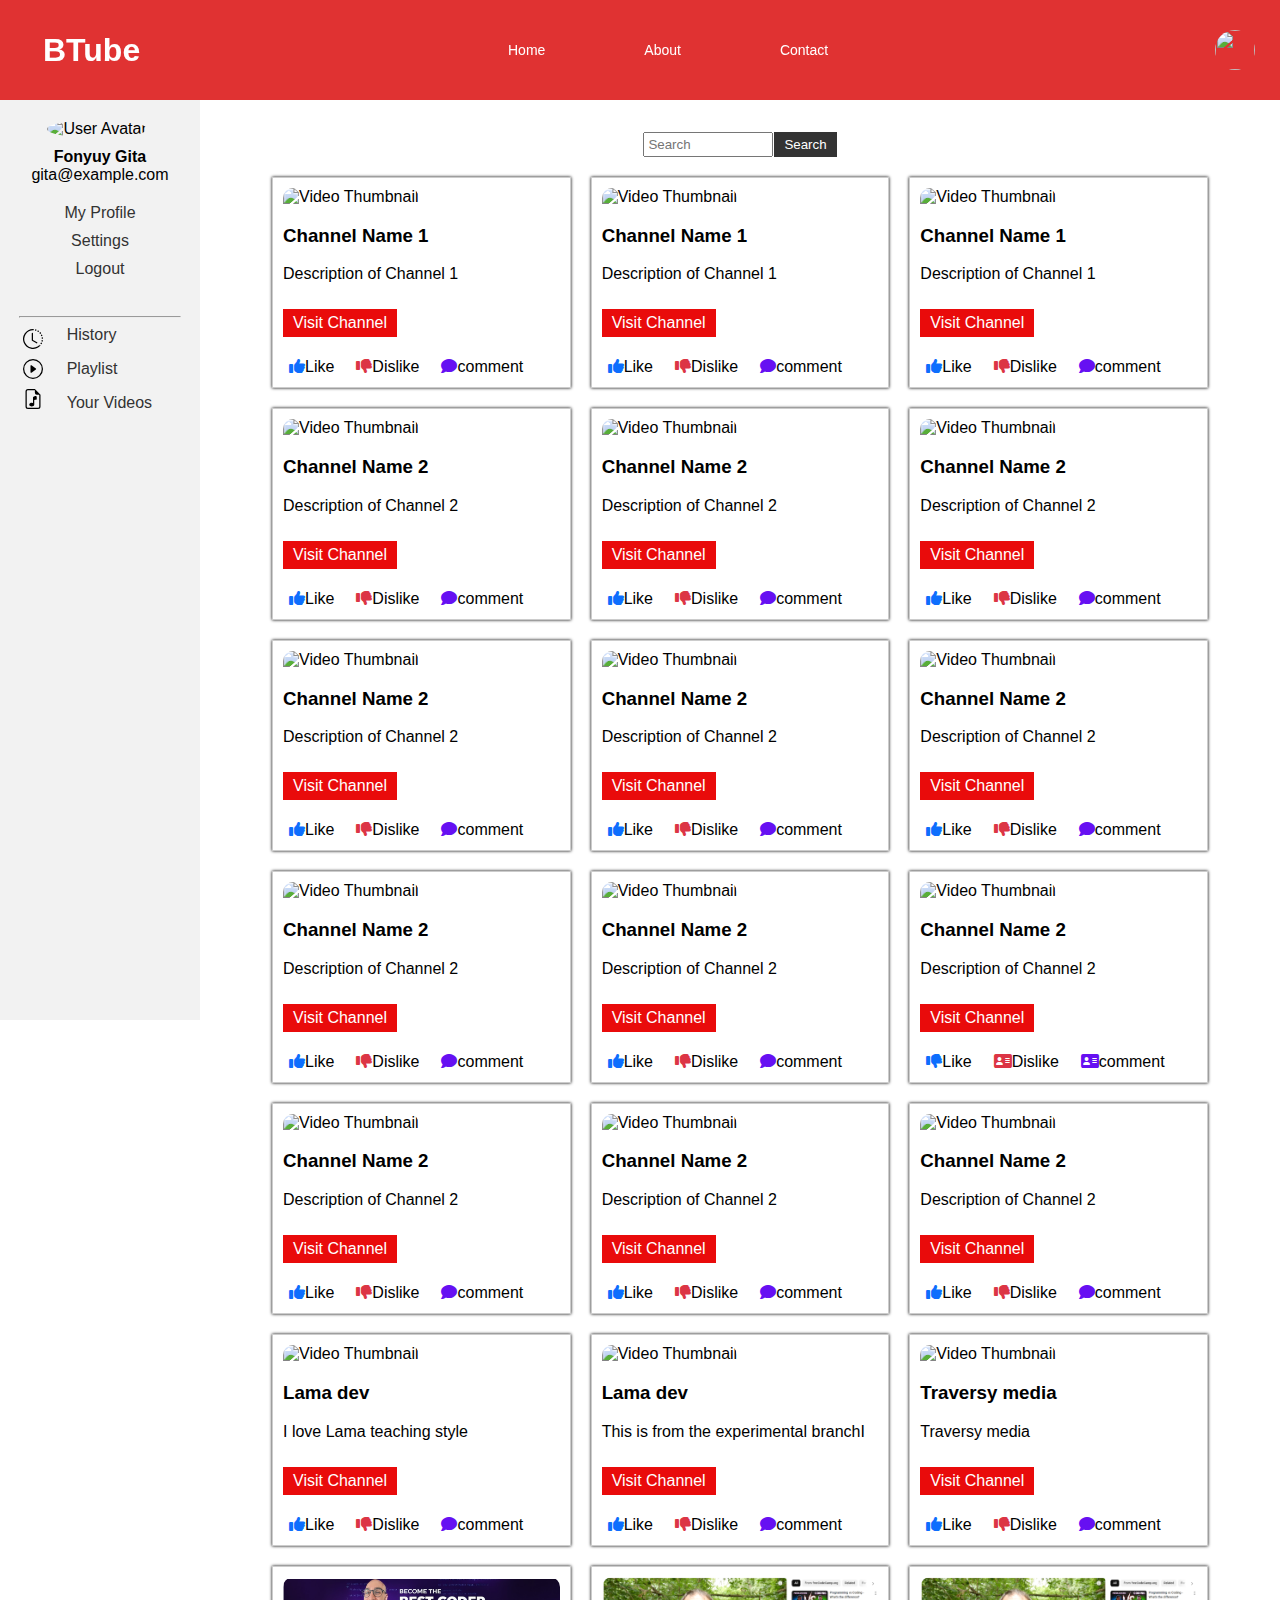
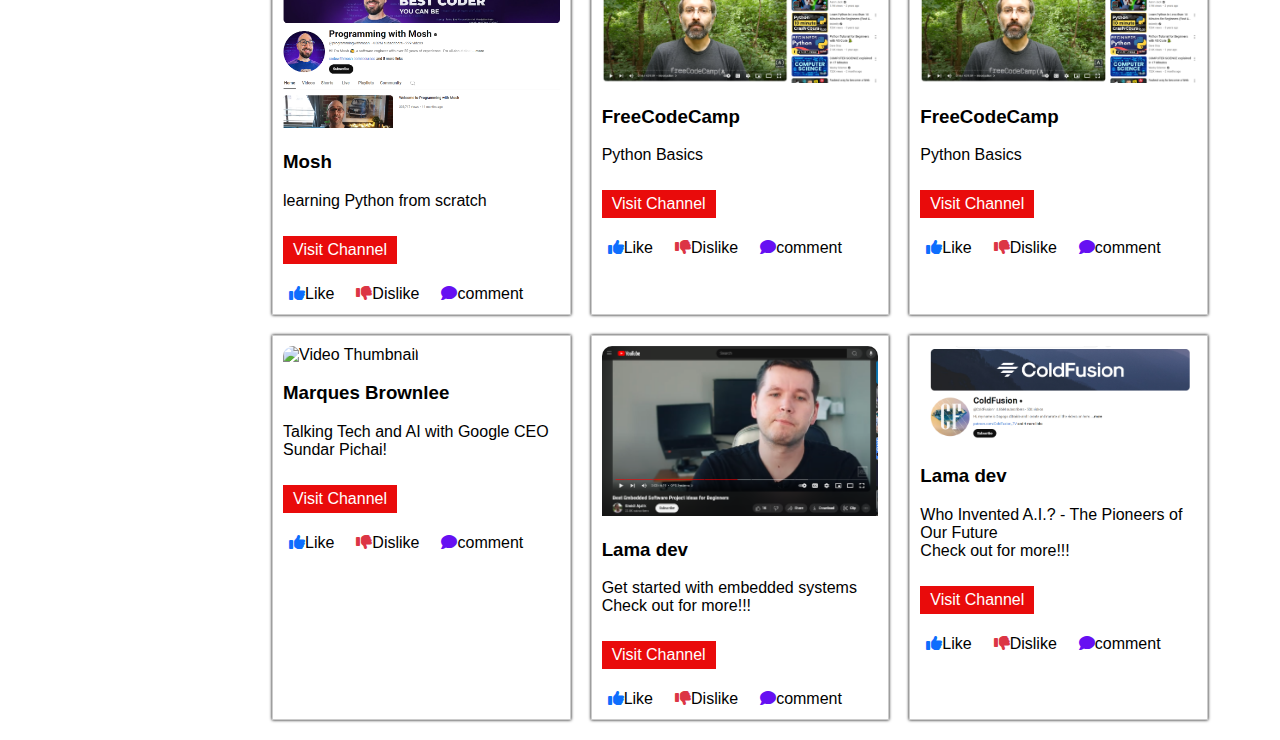
==== index.html @ 4bf7d2de "adjusted the animation card" ====
<!DOCTYPE html>
<html lang="en">

<head>
  <meta charset="UTF-8">
  <meta name="viewport" content="width=device-width, initial-scale=1.0">
  <title>Btube 🉐</title>
  <link rel="stylesheet" href="https://cdnjs.cloudflare.com/ajax/libs/font-awesome/6.6.0/css/all.min.css">
  <link rel="stylesheet" href="btube.css">

</head>

<body>
  <header>
    <nav class="navbar">
      <h1>BTube</h1>
      <ul>
        <li><a href="#">Home</a></li>
        <li><a href="#">About</a></li>
        <li><a href="./pages/contact.html">Contact</a></li>
      </ul>
      <img src="images/user.png" alt="" class="user">
    </nav>
    <aside class="sidebar">
      <div class="user-info">
        <img src="./images/user.png" alt="User Avatar">
        <h4>Fonyuy Gita</h4>
        <p>gita@example.com</p>
      </div>
      <ul>
        <li><a href="#">My Profile</a></li>
        <li><a href="#">Settings</a></li>
        <li><a href="#">Logout</a></li>
      </ul>
      <hr>
      <div class="history">
        <div class="icons">
          <img src="./images/icons/clock-history.svg" alt="">
          <img src="./images/icons/play-circle.svg" alt="">
          <img src="./images/icons/file-earmark-music.svg" alt="">
        </div>
        <div class="icons-list">
          <p><a href="">History</a></p>
          <p> <a href="">Playlist</a></p>
          <p><a href="">Your Videos</a></p>
        </div>
      </div>

      </div>
    </aside>
  </header>
  <main>
    <div class="search-bar">
      <input type="text" placeholder="Search">
      <button type="submit">Search</button>
    </div>
    <section class="video-grid">
      <div class="video-card">
        <img src="./images/y1.png" alt="Video Thumbnail">
        <h3>Channel Name 1</h3>
        <p>Description of Channel 1</p>
        <a href="#" class="visit-button">Visit Channel</a>
        <div class="interactions">
          <button class="like-btn"><i class="fa fa-thumbs-up"></i></i><span>Like</span>
          </button>
          <button class="dislike-btn"><i class="fa fa-thumbs-down"></i></i><span>Dislike</span>
          </button>
          <button class="comment-btn"><i class="fa fa-comment" aria-hidden="true"></i><span>comment</span>
          </button>

        </div>
      </div>
      <div class="video-card">
        <img src="./images/y1.png" alt="Video Thumbnail">
        <h3>Channel Name 1</h3>
        <p>Description of Channel 1</p>
        <a href="#" class="visit-button">Visit Channel</a>
        <div class="interactions">
          <button class="like-btn"><i class="fa fa-thumbs-up"></i></i><span>Like</span>
          </button>
          <button class="dislike-btn"><i class="fa fa-thumbs-down"></i></i><span>Dislike</span>
          </button>
          <button class="comment-btn"><i class="fa fa-comment" aria-hidden="true"></i><span>comment</span>
          </button>

        </div>
      </div>

      <div class="video-card">
        <img src="./images/y1.png" alt="Video Thumbnail">
        <h3>Channel Name 1</h3>
        <p>Description of Channel 1</p>
        <a href="#" class="visit-button">Visit Channel</a>
        <div class="interactions">
          <button class="like-btn"><i class="fa fa-thumbs-up"></i></i><span>Like</span>
          </button>
          <button class="dislike-btn"><i class="fa fa-thumbs-down"></i></i><span>Dislike</span>
          </button>
          <button class="comment-btn"><i class="fa fa-comment" aria-hidden="true"></i><span>comment</span>
          </button>

        </div>
      </div>
      <div class="video-card">
        <img src="./images/y10.png" alt="Video Thumbnail">
        <h3>Channel Name 2</h3>
        <p>Description of Channel 2</p>
        <a href="#" class="visit-button">Visit Channel</a>
        <div class="interactions">
          <button class="like-btn"><i class="fa fa-thumbs-up"></i></i><span>Like</span>
          </button>
          <button class="dislike-btn"><i class="fa fa-thumbs-down"></i></i><span>Dislike</span>
          </button>
          <button class="comment-btn"><i class="fa fa-comment" aria-hidden="true"></i><span>comment</span>
          </button>

        </div>
      </div>

      <div class="video-card">
        <img src="./images/y8.png" alt="Video Thumbnail">
        <h3>Channel Name 2</h3>
        <p>Description of Channel 2</p>
        <a href="#" class="visit-button">Visit Channel</a>
        <div class="interactions">
          <button class="like-btn"><i class="fa fa-thumbs-up"></i></i><span>Like</span>
          </button>
          <button class="dislike-btn"><i class="fa fa-thumbs-down"></i></i><span>Dislike</span>
          </button>
          <button class="comment-btn"><i class="fa fa-comment" aria-hidden="true"></i><span>comment</span>
          </button>

        </div>
      </div>

      <div class="video-card">
        <img src="./images/y9.png" alt="Video Thumbnail">
        <h3>Channel Name 2</h3>
        <p>Description of Channel 2</p>
        <a href="#" class="visit-button">Visit Channel</a>
        <div class="interactions">
          <button class="like-btn"><i class="fa fa-thumbs-up"></i></i><span>Like</span>
          </button>
          <button class="dislike-btn"><i class="fa fa-thumbs-down"></i></i><span>Dislike</span>
          </button>
          <button class="comment-btn"><i class="fa fa-comment" aria-hidden="true"></i><span>comment</span>
          </button>

        </div>
      </div>


      <div class="video-card">
        <img src="./images/y7.png" alt="Video Thumbnail">
        <h3>Channel Name 2</h3>
        <p>Description of Channel 2</p>
        <a href="#" class="visit-button">Visit Channel</a>
        <div class="interactions">
          <button class="like-btn"><i class="fa fa-thumbs-up"></i></i><span>Like</span>
          </button>
          <button class="dislike-btn"><i class="fa fa-thumbs-down"></i></i><span>Dislike</span>
          </button>
          <button class="comment-btn"><i class="fa fa-comment" aria-hidden="true"></i><span>comment</span>
          </button>

        </div>
      </div>

      <div class="video-card">
        <img src="./images/y6.png" alt="Video Thumbnail">
        <h3>Channel Name 2</h3>
        <p>Description of Channel 2</p>
        <a href="#" class="visit-button">Visit Channel</a>
        <div class="interactions">
          <button class="like-btn"><i class="fa fa-thumbs-up"></i></i><span>Like</span>
          </button>
          <button class="dislike-btn"><i class="fa fa-thumbs-down"></i></i><span>Dislike</span>
          </button>
          <button class="comment-btn"><i class="fa fa-comment" aria-hidden="true"></i><span>comment</span>
          </button>

        </div>
      </div>

      <div class="video-card">
        <img src="./images/y5.png" alt="Video Thumbnail">
        <h3>Channel Name 2</h3>
        <p>Description of Channel 2</p>
        <a href="#" class="visit-button">Visit Channel</a>
        <div class="interactions">
          <button class="like-btn"><i class="fa fa-thumbs-up"></i></i><span>Like</span>
          </button>
          <button class="dislike-btn"><i class="fa fa-thumbs-down"></i></i><span>Dislike</span>
          </button>
          <button class="comment-btn"><i class="fa fa-comment" aria-hidden="true"></i><span>comment</span>
          </button>

        </div>
      </div>


      <div class="video-card">
        <img src="./images/y4.png" alt="Video Thumbnail">
        <h3>Channel Name 2</h3>
        <p>Description of Channel 2</p>
        <a href="#" class="visit-button">Visit Channel</a>
        <div class="interactions">
          <button class="like-btn"><i class="fa fa-thumbs-up"></i></i><span>Like</span>
          </button>
          <button class="dislike-btn"><i class="fa fa-thumbs-down"></i></i><span>Dislike</span>
          </button>
          <button class="comment-btn"><i class="fa fa-comment" aria-hidden="true"></i><span>comment</span>
          </button>

        </div>
      </div>

      <div class="video-card">
        <img src="./images/y2.png" alt="Video Thumbnail">
        <h3>Channel Name 2</h3>
        <p>Description of Channel 2</p>
        <a href="#" class="visit-button">Visit Channel</a>
        <div class="interactions">
          <button class="like-btn"><i class="fa fa-thumbs-up"></i></i><span>Like</span>
          </button>
          <button class="dislike-btn"><i class="fa fa-thumbs-down"></i></i><span>Dislike</span>
          </button>
          <button class="comment-btn"><i class="fa fa-comment" aria-hidden="true"></i><span>comment</span>
          </button>

        </div>
      </div>

      <div class="video-card">
        <img src="./images/y1.png" alt="Video Thumbnail">
        <h3>Channel Name 2</h3>
        <p>Description of Channel 2</p>
        <a href="#" class="visit-button">Visit Channel</a>
        <div class="interactions">
          <button class="like-btn"><i class="fa fa-thumbs-down"></i></i><span>Like</span>
          </button>
          <button class="dislike-btn"><i class="fa fa-address-card" aria-hidden="true"></i><span>Dislike</span>
          </button>
          <button class="comment-btn"><i class="fa fa-address-card" aria-hidden="true"></i><span>comment</span>
          </button>

        </div>
      </div>

      <div class="video-card">
        <img src="./images/y10.png" alt="Video Thumbnail">
        <h3>Channel Name 2</h3>
        <p>Description of Channel 2</p>
        <a href="#" class="visit-button">Visit Channel</a>
        <div class="interactions">
          <button class="like-btn"><i class="fa fa-thumbs-up"></i></i><span>Like</span>
          </button>
          <button class="dislike-btn"><i class="fa fa-thumbs-down"></i></i><span>Dislike</span>
          </button>
          <button class="comment-btn"><i class="fa fa-comment" aria-hidden="true"></i><span>comment</span>
          </button>

        </div>
      </div>

      <div class="video-card">
        <img src="./images/y10.png" alt="Video Thumbnail">
        <h3>Channel Name 2</h3>
        <p>Description of Channel 2</p>
        <a href="#" class="visit-button">Visit Channel</a>
        <div class="interactions">
          <button class="like-btn"><i class="fa fa-thumbs-up"></i></i><span>Like</span>
          </button>
          <button class="dislike-btn"><i class="fa fa-thumbs-down"></i></i><span>Dislike</span>
          </button>
          <button class="comment-btn"><i class="fa fa-comment" aria-hidden="true"></i><span>comment</span>
          </button>

        </div>
      </div>

      <div class="video-card">
        <img src="./images/y10.png" alt="Video Thumbnail">
        <h3>Channel Name 2</h3>
        <p>Description of Channel 2</p>
        <a href="#" class="visit-button">Visit Channel</a>
        <div class="interactions">
          <button class="like-btn"><i class="fa fa-thumbs-up"></i></i><span>Like</span>
          </button>
          <button class="dislike-btn"><i class="fa fa-thumbs-down"></i></i><span>Dislike</span>
          </button>
          <button class="comment-btn"><i class="fa fa-comment" aria-hidden="true"></i><span>comment</span>
          </button>

        </div>
      </div>

      <div class="video-card">
        <img src="./images/lama-dev.png" alt="Video Thumbnail">
        <h3>Lama dev</h3>
        <p>I love Lama teaching style</p>
        <a href="https://youtu.be/o080tU3sd0k?si=9pZKR5CiHXaR0LFh" class="visit-button">Visit Channel</a>
        <div class="interactions">
          <button class="like-btn"><i class="fa fa-thumbs-up"></i></i><span>Like</span>
          </button>
          <button class="dislike-btn"><i class="fa fa-thumbs-down"></i></i><span>Dislike</span>
          </button>
          <button class="comment-btn"><i class="fa fa-comment" aria-hidden="true"></i><span>comment</span>
          </button>

        </div>
      </div>


      <div class="video-card">
        <img src="./images/lama-dev.png" alt="Video Thumbnail">
        <h3>Lama dev</h3>
        <p>This is from the experimental branchI</p>
        <a href="https://youtu.be/o080tU3sd0k?si=9pZKR5CiHXaR0LFh" class="visit-button">Visit Channel</a>
        <div class="interactions">
          <button class="like-btn"><i class="fa fa-thumbs-up"></i></i><span>Like</span>
          </button>
          <button class="dislike-btn"><i class="fa fa-thumbs-down"></i></i><span>Dislike</span>
          </button>
          <button class="comment-btn"><i class="fa fa-comment" aria-hidden="true"></i><span>comment</span>
          </button>

        </div>
      </div>
      <!-- added by j -->
      <div class="video-card">
        <img src="./images/lama-dev.png" alt="Video Thumbnail">
        <h3>Traversy media</h3>
        <p>Traversy media</p>
        <a href="https://youtu.be/o080tU3sd0k?si=9pZKR5CiHXaR0LFh" class="visit-button">Visit Channel</a>
        <div class="interactions">
          <button class="like-btn"><i class="fa fa-thumbs-up"></i></i><span>Like</span>
          </button>
          <button class="dislike-btn"><i class="fa fa-thumbs-down"></i></i><span>Dislike</span>
          </button>
          <button class="comment-btn"><i class="fa fa-comment" aria-hidden="true"></i><span>comment</span>
          </button>

        </div>
      </div>
      <!-- Add more video cards as needed -->
      <!-- added by Favour Deoum -->
      <div class="video-card">
        <img src="./images/2024-07-26 (3).png" alt="Video Thumbnail">
        <h3>Mosh</h3>
        <p>learning Python from scratch</p>
        <a href="https://www.youtube.com/watch?v=XKHEtdqhLK8" class="visit-button">Visit Channel</a>
        <div class="interactions">
          <button class="like-btn"><i class="fa fa-thumbs-up"></i></i><span>Like</span>
          </button>
          <button class="dislike-btn"><i class="fa fa-thumbs-down"></i></i><span>Dislike</span>
          </button>
          <button class="comment-btn"><i class="fa fa-comment" aria-hidden="true"></i><span>comment</span>
          </button>

        </div>
      </div>

      <!-- Added by Favour Deoum -->
      <div class="video-card">
        <img src="./images/2024-07-28 (2).png" alt="Video Thumbnail">
        <h3>FreeCodeCamp</h3>
        <p>Python Basics</p>
        <a href="https://www.youtube.com/watch?v=eWRfhZUzrAc" class="visit-button">Visit Channel</a>
        <div class="interactions">
          <button class="like-btn"><i class="fa fa-thumbs-up"></i></i><span>Like</span>
          </button>
          <button class="dislike-btn"><i class="fa fa-thumbs-down"></i></i><span>Dislike</span>
          </button>
          <button class="comment-btn"><i class="fa fa-comment" aria-hidden="true"></i><span>comment</span>
          </button>

        </div>
      </div>

      <!-- Added by Favour Deoum -->
      <div class="video-card">
        <img src="./images/2024-07-28 (2).png" alt="Video Thumbnail">
        <h3>FreeCodeCamp</h3>
        <p>Python Basics</p>
        <a href="https://www.youtube.com/watch?v=eWRfhZUzrAc" class="visit-button">Visit Channel</a>
        <div class="interactions">
          <button class="like-btn"><i class="fa fa-thumbs-up"></i></i><span>Like</span>
          </button>
          <button class="dislike-btn"><i class="fa fa-thumbs-down"></i></i><span>Dislike</span>
          </button>
          <button class="comment-btn"><i class="fa fa-comment" aria-hidden="true"></i><span>comment</span>
          </button>

        </div>
      </div>

      <!-- Added by Favour Deoum -->
      <div class="video-card">
        <img src="./images/2024-07-29 (2).png" alt="Video Thumbnail">
        <h3>Marques Brownlee</h3>
        <p>Talking Tech and AI with Google CEO Sundar Pichai!</p>
        <a href="https://www.youtube.com/watch?v=n2RNcPRtAiY" class="visit-button">Visit Channel</a>
        <div class="interactions">
          <button class="like-btn"><i class="fa fa-thumbs-up"></i></i><span>Like</span>
          </button>
          <button class="dislike-btn"><i class="fa fa-thumbs-down"></i></i><span>Dislike</span>
          </button>
          <button class="comment-btn"><i class="fa fa-comment" aria-hidden="true"></i><span>comment</span>
          </button>

        </div>
      </div>
      <div class="video-card">
        <img src="./images/software.PNG" alt="Video Thumbnail">
        <h3>Lama dev</h3>

        <p>Get started with embedded systems <br>Check out for more!!!</p>
        <a href="https://youtu.be/Qw9Zese-PaI?si=0sIBH-QP91sTXuuV" class="visit-button">Visit Channel</a>
        <div class="interactions">
          <button class="like-btn"><i class="fa fa-thumbs-up"></i></i><span>Like</span>
          </button>
          <button class="dislike-btn"><i class="fa fa-thumbs-down"></i></i><span>Dislike</span>
          </button>
          <button class="comment-btn"><i class="fa fa-comment" aria-hidden="true"></i><span>comment</span>
          </button>

        </div>
      </div>

      <div class="video-card">
        <img src="./images/ai.png" alt="Video Thumbnail">
        <h3>Lama dev</h3>
        <p>Who Invented A.I.? - The Pioneers of Our Future<br>Check out for more!!!</p>
        <a href="https://www.youtube.com/watch?v=IBe2o-cZncU" class="visit-button">Visit Channel</a>
        <div class="interactions">
          <button class="like-btn"><i class="fa fa-thumbs-up"></i></i><span>Like</span>
          </button>
          <button class="dislike-btn"><i class="fa fa-thumbs-down"></i></i><span>Dislike</span>
          </button>
          <button class="comment-btn"><i class="fa fa-comment" aria-hidden="true"></i><span>comment</span>
          </button>

        </div>
      </div>
    </section>
  </main>
  <script src="script.js"></script>
</body>

</html>
---- btube.css ----
/* General Styles */
body {
  margin: 0;
  padding: 0;
  font-family: Arial, sans-serif;
}

/* Navbar Styles */
.navbar {
  position: fixed;
  top: 0;
  left: 0;
  width: 100%;
  height: 100px;
  background-color: #da0d0dd8;
  color: #fff;
  display: flex;
  align-items: center;
  justify-content: space-between;
  padding: 0 20px;

}

.navbar h1 {
  margin-left: 23px;
}

.navbar ul {
  list-style: none;
  /* margin: 0; */
  padding: 0;
  display: flex;
  justify-content: space-around;
  margin-left: 34px;
}

.navbar ul li {
  padding: 23px;
}

.user {
  width: 40px;
  height: 40px;
  border-radius: 50%;
  margin-right: 45px;
}

.navbar ul li a {
  color: #fff;
  text-decoration: none;
  margin-right: 53px;
  font-size: 14px;

}

/* Sidebar Styles */
.sidebar {
  position: fixed;
  top: 100px;
  left: 0;
  width: 200px;
  height: 100%;
  background-color: #f2f2f2;
  display: flex;
  flex-direction: column;
  align-items: center;
  padding-top: 20px;

}

.user-info img {
  width: 80px;
  height: 80px;
  border-radius: 50%;
  margin-bottom: 10px;
  margin-left: 1rem;
}

.user-info h4,
.user-info p {
  margin: 0;
  text-align: center;
}

.sidebar ul {
  list-style: none;
  margin: 20px 0;
  padding: 0;
  display: flex;
  flex-direction: column;
  align-items: center;
}

.sidebar ul li {
  margin-bottom: 10px;
}

.sidebar ul li a {
  color: #333;
  text-decoration: none;
}

/* Main Content Styles */
main {
  margin-top: 7rem;
  margin-left: 200px;
  /* Adjust this value to match sidebar width */
  padding: 20px;
}

.search-bar {
  margin-bottom: 20px;

  display: flex;
  align-items: center;
  gap: 1px;
  justify-content: center;
  /* Adjust this value to match sidebar width */
}

.search-bar input[type="text"] {
  padding: 3px;
  width: 120px;
}

.search-bar button {
  padding: 5px 10px;
  background-color: #333;
  color: #fff;
  border: none;
  cursor: pointer;
}

.video-grid {
  display: grid;
  /* grid-template-columns: repeat(3, 1fr); */
  grid-template-columns: repeat(auto-fit, minmax(250px, 1fr));
  grid-gap: 20px;
  width: 90%;
  margin: 0 auto;
  
}

.video-card {
  border: 1px solid #ccc;
  padding: 10px;
  background-color: #fff;
  box-shadow: 0 0 3px rgba(0, 0, 0, 1);
  cursor: pointer;
  transition: transform 0.3s ease;
}
/* hover effect for card */
.video-card:hover{
  transform: scale(1.05);
  box-shadow: 0 0 6px rgba(0, 0, 0, 0.3);

}
.video-card img {
  width: 100%;
  height: auto;
  border-radius: 10px 10px 0 0;
  transition: transform 0.3s ease;
}
/* hover effect for image */
.video-card:hover img {
  transform: scale(1.06);
}

.visit-button {
  display: inline-flex;
  margin-top: 10px;
  padding: 5px 10px;
  background-color: #e90b0b;
  color: #fff;
  text-decoration: none;
  text-align: center;
  font-size: 16px;

}

/* Add more CSS styles as needed */
.interactions{
  display: flex;
  margin-top: 20px;
  justify-content: flex-start;
  gap: 10px;
}

.like-btn,.dislike-btn,.comment-btn{
  background-color: transparent;
  border: none;
  cursor: pointer;
  font-size: 16px;
  transition: transform 0.2s ease;
}

.like-btn:hover,.dislike-btn:hover,.comment-btn:hover{
  transform: scale(1.05);
}

.like-btn i{
  color: #0d6efd;
}

.dislike-btn i{
  color: #dc3545;
}

.comment-btn i{
  color: #6610f2;
}


.history {
  display: flex;
  width: 100%;
  align-items: center;
  justify-content: center;
margin-top: -1rem;
}

.history .icons {
  display: flex;
  width: 50%;
  flex-direction: column;
  justify-content: center;
  align-items: center;
  gap: 10px;
}

.icons img {
  width: 20px;
  height: 20px;
  cursor: pointer;
}

.icons-list  {
  width: 100%;
  gap: 10px;
  align-items: flex-start;

}

.icons-list a {
  color: #333;
  text-decoration: none;

}

hr {
  width: 80%;
  background-color: #333;
}





@media (max-width:780px) {

  .sidebar {
    display: none;
  }

  main {
    margin-left: 11px;
  }

  .navbar ul {
    display: none;
  }

  a {
    font-size: 17px;
  }

  .onMobile {
    display: flex;
    flex-direction: column;
    height: 340px;
    background-color: #da0d0dd8;
    animation: slideIn 1s linear alternate;
    transition: all 400ms ease-in-out;
    position: fixed;
    top: 100px;
    color: wheat;

  }

  @keyframes slideIn {
    from {
      left: -50%;
    }

    to {
      left: 0%;
    }
  }
}
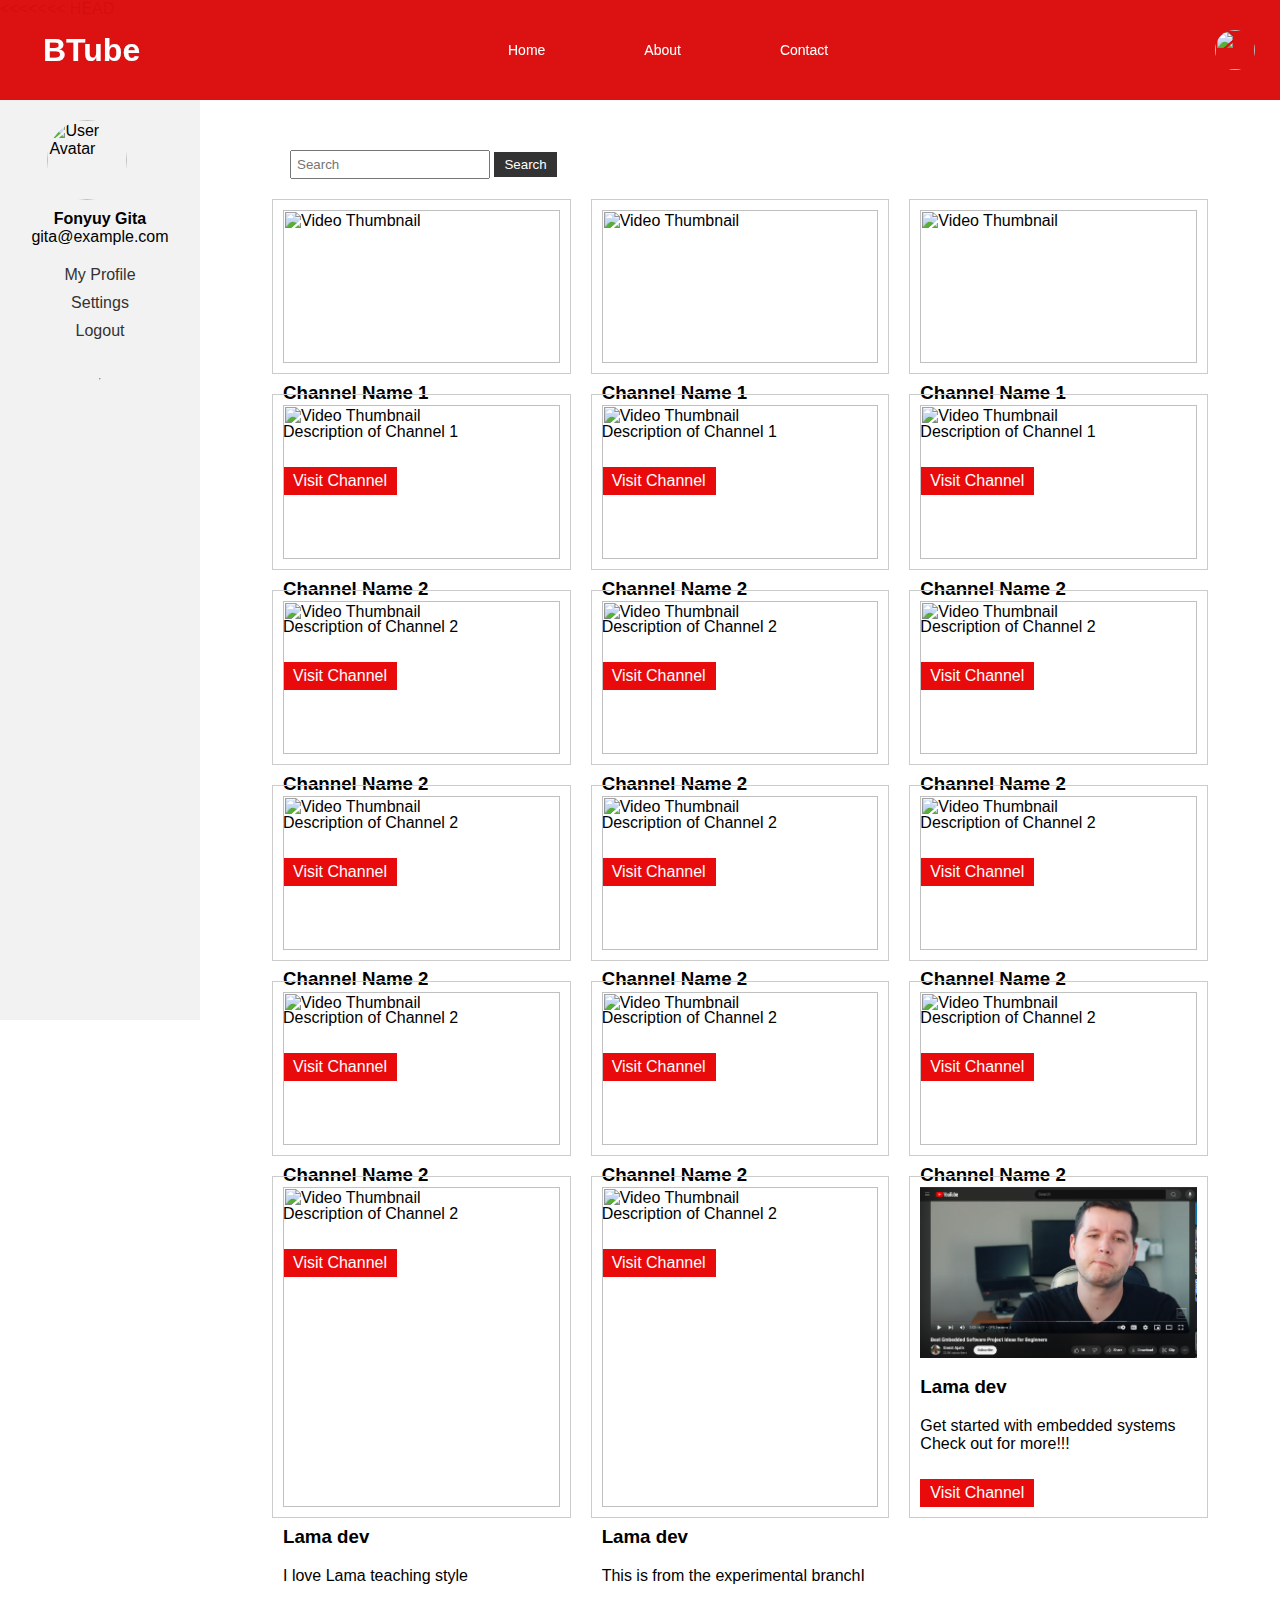
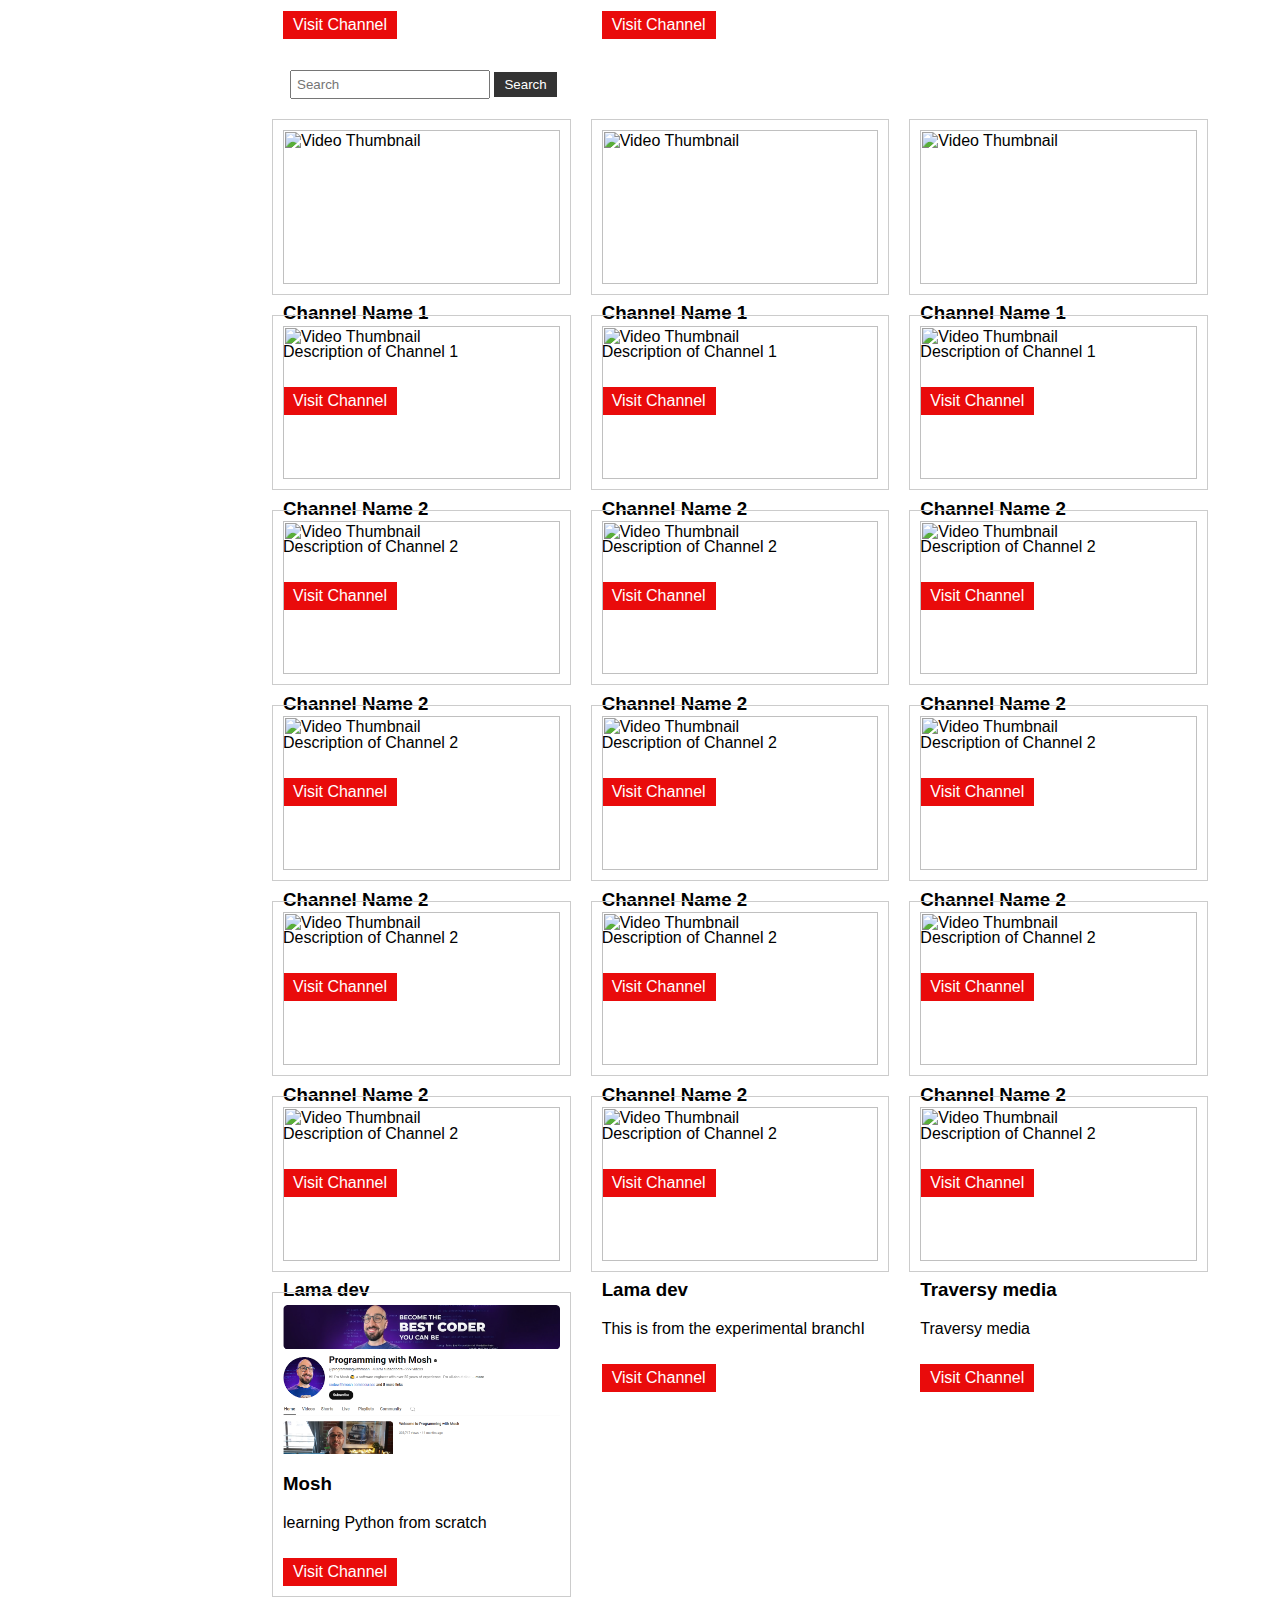
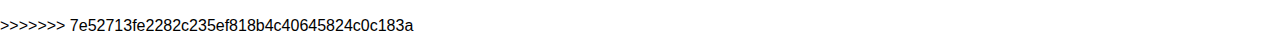
==== commit 3a37bf46: "on the contact page" ====
--- a/index.html
+++ b/index.html
@@ -1,451 +1,354 @@
+<<<<<<< HEAD
 <!DOCTYPE html>
 <html lang="en">
-
 <head>
-  <meta charset="UTF-8">
-  <meta name="viewport" content="width=device-width, initial-scale=1.0">
-  <title>Btube 🉐</title>
-  <link rel="stylesheet" href="https://cdnjs.cloudflare.com/ajax/libs/font-awesome/6.6.0/css/all.min.css">
-  <link rel="stylesheet" href="btube.css">
-
+    <meta charset="UTF-8">
+    <meta name="viewport" content="width=device-width, initial-scale=1.0">
+    <title>Btube 🉐</title>
+    <link rel="stylesheet" href="btube.css">
 </head>
-
 <body>
-  <header>
-    <nav class="navbar">
-      <h1>BTube</h1>
-      <ul>
-        <li><a href="#">Home</a></li>
-        <li><a href="#">About</a></li>
-        <li><a href="./pages/contact.html">Contact</a></li>
-      </ul>
-      <img src="images/user.png" alt="" class="user">
-    </nav>
-    <aside class="sidebar">
-      <div class="user-info">
-        <img src="./images/user.png" alt="User Avatar">
-        <h4>Fonyuy Gita</h4>
-        <p>gita@example.com</p>
-      </div>
-      <ul>
-        <li><a href="#">My Profile</a></li>
-        <li><a href="#">Settings</a></li>
-        <li><a href="#">Logout</a></li>
-      </ul>
-      <hr>
-      <div class="history">
-        <div class="icons">
-          <img src="./images/icons/clock-history.svg" alt="">
-          <img src="./images/icons/play-circle.svg" alt="">
-          <img src="./images/icons/file-earmark-music.svg" alt="">
+    <header>
+        <nav class="navbar">
+          <h1>BTube</h1>
+          <ul>
+            <li><a href="#">Home</a></li>
+            <li><a href="#">About</a></li>
+            <li><a href="#">Contact</a></li>
+          </ul>
+          <img src="images/user.png" alt="" class="user">
+        </nav>
+        <aside class="sidebar"> 
+          <div class="user-info">
+            <img src="./images/user.png" alt="User Avatar">
+            <h4>Fonyuy Gita</h4>
+            <p>gita@example.com</p>
+          </div>
+          <ul>
+            <li><a href="#">My Profile</a></li>
+            <li><a href="#">Settings</a></li>
+            <li><a href="#">Logout</a></li>
+          </ul>
+          <hr>
+
+        </aside>
+      </header>
+      <main>
+        <div class="search-bar">
+          <input type="text" placeholder="Search">
+          <button type="submit">Search</button>
         </div>
-        <div class="icons-list">
-          <p><a href="">History</a></p>
-          <p> <a href="">Playlist</a></p>
-          <p><a href="">Your Videos</a></p>
+        <section class="video-grid">
+          <div class="video-card">
+            <img src="./images/y1.png" alt="Video Thumbnail">
+            <h3>Channel Name 1</h3>
+            <p>Description of Channel 1</p>
+            <a href="#" class="visit-button">Visit Channel</a>
+          </div>
+              <div class="video-card">
+                <img src="./images/y1.png" alt="Video Thumbnail">
+                <h3>Channel Name 1</h3>
+                <p>Description of Channel 1</p>
+                <a href="#" class="visit-button">Visit Channel</a>
+              </div>
+
+                  <div class="video-card">
+                    <img src="./images/y1.png" alt="Video Thumbnail">
+                    <h3>Channel Name 1</h3>
+                    <p>Description of Channel 1</p>
+                    <a href="#" class="visit-button">Visit Channel</a>
+                  </div>
+          <div class="video-card">
+            <img src="./images/y10.png" alt="Video Thumbnail">
+            <h3>Channel Name 2</h3>
+            <p>Description of Channel 2</p>
+            <a href="#" class="visit-button">Visit Channel</a>
+          </div>
+
+          <div class="video-card">
+            <img src="./images/y8.png" alt="Video Thumbnail">
+            <h3>Channel Name 2</h3>
+            <p>Description of Channel 2</p>
+            <a href="#" class="visit-button">Visit Channel</a>
+          </div>
+
+          <div class="video-card">
+            <img src="./images/y9.png" alt="Video Thumbnail">
+            <h3>Channel Name 2</h3>
+            <p>Description of Channel 2</p>
+            <a href="#" class="visit-button">Visit Channel</a>
+          </div>
+
+
+          <div class="video-card">
+            <img src="./images/y7.png" alt="Video Thumbnail">
+            <h3>Channel Name 2</h3>
+            <p>Description of Channel 2</p>
+            <a href="#" class="visit-button">Visit Channel</a>
+          </div>
+
+          <div class="video-card">
+            <img src="./images/y6.png" alt="Video Thumbnail">
+            <h3>Channel Name 2</h3>
+            <p>Description of Channel 2</p>
+            <a href="#" class="visit-button">Visit Channel</a>
+          </div>
+
+          <div class="video-card">
+            <img src="./images/y5.png" alt="Video Thumbnail">
+            <h3>Channel Name 2</h3>
+            <p>Description of Channel 2</p>
+            <a href="#" class="visit-button">Visit Channel</a>
+          </div>
+
+
+          <div class="video-card">
+            <img src="./images/y4.png" alt="Video Thumbnail">
+            <h3>Channel Name 2</h3>
+            <p>Description of Channel 2</p>
+            <a href="#" class="visit-button">Visit Channel</a>
+          </div>
+
+          <div class="video-card">
+            <img src="./images/y2.png" alt="Video Thumbnail">
+            <h3>Channel Name 2</h3>
+            <p>Description of Channel 2</p>
+            <a href="#" class="visit-button">Visit Channel</a>
+          </div>
+
+          <div class="video-card">
+            <img src="./images/y1.png" alt="Video Thumbnail">
+            <h3>Channel Name 2</h3>
+            <p>Description of Channel 2</p>
+            <a href="#" class="visit-button">Visit Channel</a>
+          </div>
+
+          <div class="video-card">
+            <img src="./images/y10.png" alt="Video Thumbnail">
+            <h3>Channel Name 2</h3>
+            <p>Description of Channel 2</p>
+            <a href="#" class="visit-button">Visit Channel</a>
+          </div>
+
+          <div class="video-card">
+            <img src="./images/y10.png" alt="Video Thumbnail">
+            <h3>Channel Name 2</h3>
+            <p>Description of Channel 2</p>
+            <a href="#" class="visit-button">Visit Channel</a>
+          </div>
+
+          <div class="video-card">
+            <img src="./images/y10.png" alt="Video Thumbnail">
+            <h3>Channel Name 2</h3>
+            <p>Description of Channel 2</p>
+            <a href="#" class="visit-button">Visit Channel</a>
+          </div>
+
+          <div class="video-card">
+            <img src="./images/lama-dev.png" alt="Video Thumbnail">
+            <h3>Lama dev</h3>
+            <p>I love Lama teaching style</p>
+            <a href="https://youtu.be/o080tU3sd0k?si=9pZKR5CiHXaR0LFh" class="visit-button">Visit Channel</a>
+          </div>
+
+
+          <div class="video-card">
+            <img src="./images/lama-dev.png" alt="Video Thumbnail">
+            <h3>Lama dev</h3>
+            <p>This is from the experimental branchI</p>
+            <a href="https://youtu.be/o080tU3sd0k?si=9pZKR5CiHXaR0LFh" class="visit-button">Visit Channel</a>
+          </div>
+           <!-- Added by Emmanuel -->
+          <div class="video-card">
+            <img src="./images/software.PNG" alt="Video Thumbnail">
+            <h3>Lama dev</h3>
+          
+            <p>Get started with embedded systems <br>Check out for more!!!</p>
+            <a href="https://youtu.be/Qw9Zese-PaI?si=0sIBH-QP91sTXuuV" class="visit-button">Visit Channel</a>
+          </div>
+          <!-- Add more video cards as needed -->
+        </section>
+      </main>
+      <script src="script.js"></script>
+</body>
+
+<!DOCTYPE html>
+<html lang="en">
+<head>
+    <meta charset="UTF-8">
+    <meta name="viewport" content="width=device-width, initial-scale=1.0">
+    <title>Btube 🉐</title>
+    <link rel="stylesheet" href="btube.css">
+</head>
+<body>
+    <header>
+        <nav class="navbar">
+          <h1>BTube</h1>
+          <ul>
+            <li><a href="#">Home</a></li>
+            <li><a href="#">About</a></li>
+            <li><a href="#">Contact</a></li>
+          </ul>
+          <img src="images/user.png" alt="" class="user">
+        </nav>
+        <aside class="sidebar"> 
+          <div class="user-info">
+            <img src="./images/user.png" alt="User Avatar">
+            <h4>Fonyuy Gita</h4>
+            <p>gita@example.com</p>
+          </div>
+          <ul>
+            <li><a href="#">My Profile</a></li>
+            <li><a href="#">Settings</a></li>
+            <li><a href="#">Logout</a></li>
+          </ul>
+          <hr>
+
+        </aside>
+      </header>
+      <main>
+        <div class="search-bar">
+          <input type="text" placeholder="Search">
+          <button type="submit">Search</button>
         </div>
-      </div>
-
-      </div>
-    </aside>
-  </header>
-  <main>
-    <div class="search-bar">
-      <input type="text" placeholder="Search">
-      <button type="submit">Search</button>
-    </div>
-    <section class="video-grid">
-      <div class="video-card">
-        <img src="./images/y1.png" alt="Video Thumbnail">
-        <h3>Channel Name 1</h3>
-        <p>Description of Channel 1</p>
-        <a href="#" class="visit-button">Visit Channel</a>
-        <div class="interactions">
-          <button class="like-btn"><i class="fa fa-thumbs-up"></i></i><span>Like</span>
-          </button>
-          <button class="dislike-btn"><i class="fa fa-thumbs-down"></i></i><span>Dislike</span>
-          </button>
-          <button class="comment-btn"><i class="fa fa-comment" aria-hidden="true"></i><span>comment</span>
-          </button>
-
-        </div>
-      </div>
-      <div class="video-card">
-        <img src="./images/y1.png" alt="Video Thumbnail">
-        <h3>Channel Name 1</h3>
-        <p>Description of Channel 1</p>
-        <a href="#" class="visit-button">Visit Channel</a>
-        <div class="interactions">
-          <button class="like-btn"><i class="fa fa-thumbs-up"></i></i><span>Like</span>
-          </button>
-          <button class="dislike-btn"><i class="fa fa-thumbs-down"></i></i><span>Dislike</span>
-          </button>
-          <button class="comment-btn"><i class="fa fa-comment" aria-hidden="true"></i><span>comment</span>
-          </button>
-
-        </div>
-      </div>
-
-      <div class="video-card">
-        <img src="./images/y1.png" alt="Video Thumbnail">
-        <h3>Channel Name 1</h3>
-        <p>Description of Channel 1</p>
-        <a href="#" class="visit-button">Visit Channel</a>
-        <div class="interactions">
-          <button class="like-btn"><i class="fa fa-thumbs-up"></i></i><span>Like</span>
-          </button>
-          <button class="dislike-btn"><i class="fa fa-thumbs-down"></i></i><span>Dislike</span>
-          </button>
-          <button class="comment-btn"><i class="fa fa-comment" aria-hidden="true"></i><span>comment</span>
-          </button>
-
-        </div>
-      </div>
-      <div class="video-card">
-        <img src="./images/y10.png" alt="Video Thumbnail">
-        <h3>Channel Name 2</h3>
-        <p>Description of Channel 2</p>
-        <a href="#" class="visit-button">Visit Channel</a>
-        <div class="interactions">
-          <button class="like-btn"><i class="fa fa-thumbs-up"></i></i><span>Like</span>
-          </button>
-          <button class="dislike-btn"><i class="fa fa-thumbs-down"></i></i><span>Dislike</span>
-          </button>
-          <button class="comment-btn"><i class="fa fa-comment" aria-hidden="true"></i><span>comment</span>
-          </button>
-
-        </div>
-      </div>
-
-      <div class="video-card">
-        <img src="./images/y8.png" alt="Video Thumbnail">
-        <h3>Channel Name 2</h3>
-        <p>Description of Channel 2</p>
-        <a href="#" class="visit-button">Visit Channel</a>
-        <div class="interactions">
-          <button class="like-btn"><i class="fa fa-thumbs-up"></i></i><span>Like</span>
-          </button>
-          <button class="dislike-btn"><i class="fa fa-thumbs-down"></i></i><span>Dislike</span>
-          </button>
-          <button class="comment-btn"><i class="fa fa-comment" aria-hidden="true"></i><span>comment</span>
-          </button>
-
-        </div>
-      </div>
-
-      <div class="video-card">
-        <img src="./images/y9.png" alt="Video Thumbnail">
-        <h3>Channel Name 2</h3>
-        <p>Description of Channel 2</p>
-        <a href="#" class="visit-button">Visit Channel</a>
-        <div class="interactions">
-          <button class="like-btn"><i class="fa fa-thumbs-up"></i></i><span>Like</span>
-          </button>
-          <button class="dislike-btn"><i class="fa fa-thumbs-down"></i></i><span>Dislike</span>
-          </button>
-          <button class="comment-btn"><i class="fa fa-comment" aria-hidden="true"></i><span>comment</span>
-          </button>
-
-        </div>
-      </div>
-
-
-      <div class="video-card">
-        <img src="./images/y7.png" alt="Video Thumbnail">
-        <h3>Channel Name 2</h3>
-        <p>Description of Channel 2</p>
-        <a href="#" class="visit-button">Visit Channel</a>
-        <div class="interactions">
-          <button class="like-btn"><i class="fa fa-thumbs-up"></i></i><span>Like</span>
-          </button>
-          <button class="dislike-btn"><i class="fa fa-thumbs-down"></i></i><span>Dislike</span>
-          </button>
-          <button class="comment-btn"><i class="fa fa-comment" aria-hidden="true"></i><span>comment</span>
-          </button>
-
-        </div>
-      </div>
-
-      <div class="video-card">
-        <img src="./images/y6.png" alt="Video Thumbnail">
-        <h3>Channel Name 2</h3>
-        <p>Description of Channel 2</p>
-        <a href="#" class="visit-button">Visit Channel</a>
-        <div class="interactions">
-          <button class="like-btn"><i class="fa fa-thumbs-up"></i></i><span>Like</span>
-          </button>
-          <button class="dislike-btn"><i class="fa fa-thumbs-down"></i></i><span>Dislike</span>
-          </button>
-          <button class="comment-btn"><i class="fa fa-comment" aria-hidden="true"></i><span>comment</span>
-          </button>
-
-        </div>
-      </div>
-
-      <div class="video-card">
-        <img src="./images/y5.png" alt="Video Thumbnail">
-        <h3>Channel Name 2</h3>
-        <p>Description of Channel 2</p>
-        <a href="#" class="visit-button">Visit Channel</a>
-        <div class="interactions">
-          <button class="like-btn"><i class="fa fa-thumbs-up"></i></i><span>Like</span>
-          </button>
-          <button class="dislike-btn"><i class="fa fa-thumbs-down"></i></i><span>Dislike</span>
-          </button>
-          <button class="comment-btn"><i class="fa fa-comment" aria-hidden="true"></i><span>comment</span>
-          </button>
-
-        </div>
-      </div>
-
-
-      <div class="video-card">
-        <img src="./images/y4.png" alt="Video Thumbnail">
-        <h3>Channel Name 2</h3>
-        <p>Description of Channel 2</p>
-        <a href="#" class="visit-button">Visit Channel</a>
-        <div class="interactions">
-          <button class="like-btn"><i class="fa fa-thumbs-up"></i></i><span>Like</span>
-          </button>
-          <button class="dislike-btn"><i class="fa fa-thumbs-down"></i></i><span>Dislike</span>
-          </button>
-          <button class="comment-btn"><i class="fa fa-comment" aria-hidden="true"></i><span>comment</span>
-          </button>
-
-        </div>
-      </div>
-
-      <div class="video-card">
-        <img src="./images/y2.png" alt="Video Thumbnail">
-        <h3>Channel Name 2</h3>
-        <p>Description of Channel 2</p>
-        <a href="#" class="visit-button">Visit Channel</a>
-        <div class="interactions">
-          <button class="like-btn"><i class="fa fa-thumbs-up"></i></i><span>Like</span>
-          </button>
-          <button class="dislike-btn"><i class="fa fa-thumbs-down"></i></i><span>Dislike</span>
-          </button>
-          <button class="comment-btn"><i class="fa fa-comment" aria-hidden="true"></i><span>comment</span>
-          </button>
-
-        </div>
-      </div>
-
-      <div class="video-card">
-        <img src="./images/y1.png" alt="Video Thumbnail">
-        <h3>Channel Name 2</h3>
-        <p>Description of Channel 2</p>
-        <a href="#" class="visit-button">Visit Channel</a>
-        <div class="interactions">
-          <button class="like-btn"><i class="fa fa-thumbs-down"></i></i><span>Like</span>
-          </button>
-          <button class="dislike-btn"><i class="fa fa-address-card" aria-hidden="true"></i><span>Dislike</span>
-          </button>
-          <button class="comment-btn"><i class="fa fa-address-card" aria-hidden="true"></i><span>comment</span>
-          </button>
-
-        </div>
-      </div>
-
-      <div class="video-card">
-        <img src="./images/y10.png" alt="Video Thumbnail">
-        <h3>Channel Name 2</h3>
-        <p>Description of Channel 2</p>
-        <a href="#" class="visit-button">Visit Channel</a>
-        <div class="interactions">
-          <button class="like-btn"><i class="fa fa-thumbs-up"></i></i><span>Like</span>
-          </button>
-          <button class="dislike-btn"><i class="fa fa-thumbs-down"></i></i><span>Dislike</span>
-          </button>
-          <button class="comment-btn"><i class="fa fa-comment" aria-hidden="true"></i><span>comment</span>
-          </button>
-
-        </div>
-      </div>
-
-      <div class="video-card">
-        <img src="./images/y10.png" alt="Video Thumbnail">
-        <h3>Channel Name 2</h3>
-        <p>Description of Channel 2</p>
-        <a href="#" class="visit-button">Visit Channel</a>
-        <div class="interactions">
-          <button class="like-btn"><i class="fa fa-thumbs-up"></i></i><span>Like</span>
-          </button>
-          <button class="dislike-btn"><i class="fa fa-thumbs-down"></i></i><span>Dislike</span>
-          </button>
-          <button class="comment-btn"><i class="fa fa-comment" aria-hidden="true"></i><span>comment</span>
-          </button>
-
-        </div>
-      </div>
-
-      <div class="video-card">
-        <img src="./images/y10.png" alt="Video Thumbnail">
-        <h3>Channel Name 2</h3>
-        <p>Description of Channel 2</p>
-        <a href="#" class="visit-button">Visit Channel</a>
-        <div class="interactions">
-          <button class="like-btn"><i class="fa fa-thumbs-up"></i></i><span>Like</span>
-          </button>
-          <button class="dislike-btn"><i class="fa fa-thumbs-down"></i></i><span>Dislike</span>
-          </button>
-          <button class="comment-btn"><i class="fa fa-comment" aria-hidden="true"></i><span>comment</span>
-          </button>
-
-        </div>
-      </div>
-
-      <div class="video-card">
-        <img src="./images/lama-dev.png" alt="Video Thumbnail">
-        <h3>Lama dev</h3>
-        <p>I love Lama teaching style</p>
-        <a href="https://youtu.be/o080tU3sd0k?si=9pZKR5CiHXaR0LFh" class="visit-button">Visit Channel</a>
-        <div class="interactions">
-          <button class="like-btn"><i class="fa fa-thumbs-up"></i></i><span>Like</span>
-          </button>
-          <button class="dislike-btn"><i class="fa fa-thumbs-down"></i></i><span>Dislike</span>
-          </button>
-          <button class="comment-btn"><i class="fa fa-comment" aria-hidden="true"></i><span>comment</span>
-          </button>
-
-        </div>
-      </div>
-
-
-      <div class="video-card">
-        <img src="./images/lama-dev.png" alt="Video Thumbnail">
-        <h3>Lama dev</h3>
-        <p>This is from the experimental branchI</p>
-        <a href="https://youtu.be/o080tU3sd0k?si=9pZKR5CiHXaR0LFh" class="visit-button">Visit Channel</a>
-        <div class="interactions">
-          <button class="like-btn"><i class="fa fa-thumbs-up"></i></i><span>Like</span>
-          </button>
-          <button class="dislike-btn"><i class="fa fa-thumbs-down"></i></i><span>Dislike</span>
-          </button>
-          <button class="comment-btn"><i class="fa fa-comment" aria-hidden="true"></i><span>comment</span>
-          </button>
-
-        </div>
-      </div>
-      <!-- added by j -->
-      <div class="video-card">
-        <img src="./images/lama-dev.png" alt="Video Thumbnail">
-        <h3>Traversy media</h3>
-        <p>Traversy media</p>
-        <a href="https://youtu.be/o080tU3sd0k?si=9pZKR5CiHXaR0LFh" class="visit-button">Visit Channel</a>
-        <div class="interactions">
-          <button class="like-btn"><i class="fa fa-thumbs-up"></i></i><span>Like</span>
-          </button>
-          <button class="dislike-btn"><i class="fa fa-thumbs-down"></i></i><span>Dislike</span>
-          </button>
-          <button class="comment-btn"><i class="fa fa-comment" aria-hidden="true"></i><span>comment</span>
-          </button>
-
-        </div>
-      </div>
-      <!-- Add more video cards as needed -->
-      <!-- added by Favour Deoum -->
-      <div class="video-card">
-        <img src="./images/2024-07-26 (3).png" alt="Video Thumbnail">
-        <h3>Mosh</h3>
-        <p>learning Python from scratch</p>
-        <a href="https://www.youtube.com/watch?v=XKHEtdqhLK8" class="visit-button">Visit Channel</a>
-        <div class="interactions">
-          <button class="like-btn"><i class="fa fa-thumbs-up"></i></i><span>Like</span>
-          </button>
-          <button class="dislike-btn"><i class="fa fa-thumbs-down"></i></i><span>Dislike</span>
-          </button>
-          <button class="comment-btn"><i class="fa fa-comment" aria-hidden="true"></i><span>comment</span>
-          </button>
-
-        </div>
-      </div>
-
-      <!-- Added by Favour Deoum -->
-      <div class="video-card">
-        <img src="./images/2024-07-28 (2).png" alt="Video Thumbnail">
-        <h3>FreeCodeCamp</h3>
-        <p>Python Basics</p>
-        <a href="https://www.youtube.com/watch?v=eWRfhZUzrAc" class="visit-button">Visit Channel</a>
-        <div class="interactions">
-          <button class="like-btn"><i class="fa fa-thumbs-up"></i></i><span>Like</span>
-          </button>
-          <button class="dislike-btn"><i class="fa fa-thumbs-down"></i></i><span>Dislike</span>
-          </button>
-          <button class="comment-btn"><i class="fa fa-comment" aria-hidden="true"></i><span>comment</span>
-          </button>
-
-        </div>
-      </div>
-
-      <!-- Added by Favour Deoum -->
-      <div class="video-card">
-        <img src="./images/2024-07-28 (2).png" alt="Video Thumbnail">
-        <h3>FreeCodeCamp</h3>
-        <p>Python Basics</p>
-        <a href="https://www.youtube.com/watch?v=eWRfhZUzrAc" class="visit-button">Visit Channel</a>
-        <div class="interactions">
-          <button class="like-btn"><i class="fa fa-thumbs-up"></i></i><span>Like</span>
-          </button>
-          <button class="dislike-btn"><i class="fa fa-thumbs-down"></i></i><span>Dislike</span>
-          </button>
-          <button class="comment-btn"><i class="fa fa-comment" aria-hidden="true"></i><span>comment</span>
-          </button>
-
-        </div>
-      </div>
-
-      <!-- Added by Favour Deoum -->
-      <div class="video-card">
-        <img src="./images/2024-07-29 (2).png" alt="Video Thumbnail">
-        <h3>Marques Brownlee</h3>
-        <p>Talking Tech and AI with Google CEO Sundar Pichai!</p>
-        <a href="https://www.youtube.com/watch?v=n2RNcPRtAiY" class="visit-button">Visit Channel</a>
-        <div class="interactions">
-          <button class="like-btn"><i class="fa fa-thumbs-up"></i></i><span>Like</span>
-          </button>
-          <button class="dislike-btn"><i class="fa fa-thumbs-down"></i></i><span>Dislike</span>
-          </button>
-          <button class="comment-btn"><i class="fa fa-comment" aria-hidden="true"></i><span>comment</span>
-          </button>
-
-        </div>
-      </div>
-      <div class="video-card">
-        <img src="./images/software.PNG" alt="Video Thumbnail">
-        <h3>Lama dev</h3>
-
-        <p>Get started with embedded systems <br>Check out for more!!!</p>
-        <a href="https://youtu.be/Qw9Zese-PaI?si=0sIBH-QP91sTXuuV" class="visit-button">Visit Channel</a>
-        <div class="interactions">
-          <button class="like-btn"><i class="fa fa-thumbs-up"></i></i><span>Like</span>
-          </button>
-          <button class="dislike-btn"><i class="fa fa-thumbs-down"></i></i><span>Dislike</span>
-          </button>
-          <button class="comment-btn"><i class="fa fa-comment" aria-hidden="true"></i><span>comment</span>
-          </button>
-
-        </div>
-      </div>
-
-      <div class="video-card">
-        <img src="./images/ai.png" alt="Video Thumbnail">
-        <h3>Lama dev</h3>
-        <p>Who Invented A.I.? - The Pioneers of Our Future<br>Check out for more!!!</p>
-        <a href="https://www.youtube.com/watch?v=IBe2o-cZncU" class="visit-button">Visit Channel</a>
-        <div class="interactions">
-          <button class="like-btn"><i class="fa fa-thumbs-up"></i></i><span>Like</span>
-          </button>
-          <button class="dislike-btn"><i class="fa fa-thumbs-down"></i></i><span>Dislike</span>
-          </button>
-          <button class="comment-btn"><i class="fa fa-comment" aria-hidden="true"></i><span>comment</span>
-          </button>
-
-        </div>
-      </div>
-    </section>
-  </main>
-  <script src="script.js"></script>
+        <section class="video-grid">
+          <div class="video-card">
+            <img src="./images/y1.png" alt="Video Thumbnail">
+            <h3>Channel Name 1</h3>
+            <p>Description of Channel 1</p>
+            <a href="#" class="visit-button">Visit Channel</a>
+          </div>
+              <div class="video-card">
+                <img src="./images/y1.png" alt="Video Thumbnail">
+                <h3>Channel Name 1</h3>
+                <p>Description of Channel 1</p>
+                <a href="#" class="visit-button">Visit Channel</a>
+              </div>
+
+                  <div class="video-card">
+                    <img src="./images/y1.png" alt="Video Thumbnail">
+                    <h3>Channel Name 1</h3>
+                    <p>Description of Channel 1</p>
+                    <a href="#" class="visit-button">Visit Channel</a>
+                  </div>
+          <div class="video-card">
+            <img src="./images/y10.png" alt="Video Thumbnail">
+            <h3>Channel Name 2</h3>
+            <p>Description of Channel 2</p>
+            <a href="#" class="visit-button">Visit Channel</a>
+          </div>
+
+          <div class="video-card">
+            <img src="./images/y8.png" alt="Video Thumbnail">
+            <h3>Channel Name 2</h3>
+            <p>Description of Channel 2</p>
+            <a href="#" class="visit-button">Visit Channel</a>
+          </div>
+
+          <div class="video-card">
+            <img src="./images/y9.png" alt="Video Thumbnail">
+            <h3>Channel Name 2</h3>
+            <p>Description of Channel 2</p>
+            <a href="#" class="visit-button">Visit Channel</a>
+          </div>
+
+
+          <div class="video-card">
+            <img src="./images/y7.png" alt="Video Thumbnail">
+            <h3>Channel Name 2</h3>
+            <p>Description of Channel 2</p>
+            <a href="#" class="visit-button">Visit Channel</a>
+          </div>
+
+          <div class="video-card">
+            <img src="./images/y6.png" alt="Video Thumbnail">
+            <h3>Channel Name 2</h3>
+            <p>Description of Channel 2</p>
+            <a href="#" class="visit-button">Visit Channel</a>
+          </div>
+
+          <div class="video-card">
+            <img src="./images/y5.png" alt="Video Thumbnail">
+            <h3>Channel Name 2</h3>
+            <p>Description of Channel 2</p>
+            <a href="#" class="visit-button">Visit Channel</a>
+          </div>
+
+
+          <div class="video-card">
+            <img src="./images/y4.png" alt="Video Thumbnail">
+            <h3>Channel Name 2</h3>
+            <p>Description of Channel 2</p>
+            <a href="#" class="visit-button">Visit Channel</a>
+          </div>
+
+          <div class="video-card">
+            <img src="./images/y2.png" alt="Video Thumbnail">
+            <h3>Channel Name 2</h3>
+            <p>Description of Channel 2</p>
+            <a href="#" class="visit-button">Visit Channel</a>
+          </div>
+
+          <div class="video-card">
+            <img src="./images/y1.png" alt="Video Thumbnail">
+            <h3>Channel Name 2</h3>
+            <p>Description of Channel 2</p>
+            <a href="#" class="visit-button">Visit Channel</a>
+          </div>
+
+          <div class="video-card">
+            <img src="./images/y10.png" alt="Video Thumbnail">
+            <h3>Channel Name 2</h3>
+            <p>Description of Channel 2</p>
+            <a href="#" class="visit-button">Visit Channel</a>
+          </div>
+
+          <div class="video-card">
+            <img src="./images/y10.png" alt="Video Thumbnail">
+            <h3>Channel Name 2</h3>
+            <p>Description of Channel 2</p>
+            <a href="#" class="visit-button">Visit Channel</a>
+          </div>
+
+          <div class="video-card">
+            <img src="./images/y10.png" alt="Video Thumbnail">
+            <h3>Channel Name 2</h3>
+            <p>Description of Channel 2</p>
+            <a href="#" class="visit-button">Visit Channel</a>
+          </div>
+
+          <div class="video-card">
+            <img src="./images/lama-dev.png" alt="Video Thumbnail">
+            <h3>Lama dev</h3>
+            <p>I love Lama teaching style</p>
+            <a href="https://youtu.be/o080tU3sd0k?si=9pZKR5CiHXaR0LFh" class="visit-button">Visit Channel</a>
+          </div>
+
+
+          <div class="video-card">
+            <img src="./images/lama-dev.png" alt="Video Thumbnail">
+            <h3>Lama dev</h3>
+            <p>This is from the experimental branchI</p>
+            <a href="https://youtu.be/o080tU3sd0k?si=9pZKR5CiHXaR0LFh" class="visit-button">Visit Channel</a>
+          </div>
+<!-- added by j -->
+          <div class="video-card">
+            <img src="./images/lama-dev.png" alt="Video Thumbnail">
+            <h3>Traversy media</h3>
+            <p>Traversy media</p>
+            <a href="https://youtu.be/o080tU3sd0k?si=9pZKR5CiHXaR0LFh" class="visit-button">Visit Channel</a>
+          </div>
+          <!-- Add more video cards as needed -->
+           <!-- added by Favour Deoum -->
+          <div class="video-card">
+            <img src="./images/2024-07-26 (3).png" alt="Video Thumbnail">
+            <h3>Mosh</h3>
+            <p>learning Python from scratch</p>
+            <a href="https://www.youtube.com/watch?v=XKHEtdqhLK8" class="visit-button">Visit Channel</a>
+          </div>
+        </section>
+      </main>
+      <script src="script.js"></script>
 </body>
-
+>>>>>>> 7e52713fe2282c235ef818b4c40645824c0c183a
 </html>--- a/btube.css
+++ b/btube.css
@@ -1,299 +1,402 @@
+<<<<<<< HEAD
 /* General Styles */
 body {
-  margin: 0;
-  padding: 0;
-  font-family: Arial, sans-serif;
-}
-
-/* Navbar Styles */
-.navbar {
-  position: fixed;
-  top: 0;
-  left: 0;
-  width: 100%;
-  height: 100px;
-  background-color: #da0d0dd8;
-  color: #fff;
-  display: flex;
-  align-items: center;
-  justify-content: space-between;
-  padding: 0 20px;
-
-}
-
-.navbar h1 {
-  margin-left: 23px;
-}
-
-.navbar ul {
-  list-style: none;
-  /* margin: 0; */
-  padding: 0;
-  display: flex;
-  justify-content: space-around;
-  margin-left: 34px;
-}
-
-.navbar ul li {
-  padding: 23px;
-}
-
-.user {
-  width: 40px;
-  height: 40px;
-  border-radius: 50%;
-  margin-right: 45px;
-}
-
-.navbar ul li a {
-  color: #fff;
-  text-decoration: none;
-  margin-right: 53px;
-  font-size: 14px;
-
-}
-
-/* Sidebar Styles */
-.sidebar {
-  position: fixed;
-  top: 100px;
-  left: 0;
-  width: 200px;
-  height: 100%;
-  background-color: #f2f2f2;
-  display: flex;
-  flex-direction: column;
-  align-items: center;
-  padding-top: 20px;
-
-}
-
-.user-info img {
-  width: 80px;
-  height: 80px;
-  border-radius: 50%;
-  margin-bottom: 10px;
-  margin-left: 1rem;
-}
-
-.user-info h4,
-.user-info p {
-  margin: 0;
-  text-align: center;
-}
-
-.sidebar ul {
-  list-style: none;
-  margin: 20px 0;
-  padding: 0;
-  display: flex;
-  flex-direction: column;
-  align-items: center;
-}
-
-.sidebar ul li {
-  margin-bottom: 10px;
-}
-
-.sidebar ul li a {
-  color: #333;
-  text-decoration: none;
-}
-
-/* Main Content Styles */
-main {
-  margin-top: 7rem;
-  margin-left: 200px;
-  /* Adjust this value to match sidebar width */
-  padding: 20px;
-}
-
-.search-bar {
-  margin-bottom: 20px;
-
-  display: flex;
-  align-items: center;
-  gap: 1px;
-  justify-content: center;
-  /* Adjust this value to match sidebar width */
-}
-
-.search-bar input[type="text"] {
-  padding: 3px;
-  width: 120px;
-}
-
-.search-bar button {
-  padding: 5px 10px;
-  background-color: #333;
-  color: #fff;
-  border: none;
-  cursor: pointer;
-}
-
-.video-grid {
-  display: grid;
-  /* grid-template-columns: repeat(3, 1fr); */
-  grid-template-columns: repeat(auto-fit, minmax(250px, 1fr));
-  grid-gap: 20px;
-  width: 90%;
-  margin: 0 auto;
-  
-}
-
-.video-card {
-  border: 1px solid #ccc;
-  padding: 10px;
-  background-color: #fff;
-  box-shadow: 0 0 3px rgba(0, 0, 0, 1);
-  cursor: pointer;
-  transition: transform 0.3s ease;
-}
-/* hover effect for card */
-.video-card:hover{
-  transform: scale(1.05);
-  box-shadow: 0 0 6px rgba(0, 0, 0, 0.3);
-
-}
-.video-card img {
-  width: 100%;
-  height: auto;
-  border-radius: 10px 10px 0 0;
-  transition: transform 0.3s ease;
-}
-/* hover effect for image */
-.video-card:hover img {
-  transform: scale(1.06);
-}
-
-.visit-button {
-  display: inline-flex;
-  margin-top: 10px;
-  padding: 5px 10px;
-  background-color: #e90b0b;
-  color: #fff;
-  text-decoration: none;
-  text-align: center;
-  font-size: 16px;
-
-}
-
-/* Add more CSS styles as needed */
-.interactions{
-  display: flex;
-  margin-top: 20px;
-  justify-content: flex-start;
-  gap: 10px;
-}
-
-.like-btn,.dislike-btn,.comment-btn{
-  background-color: transparent;
-  border: none;
-  cursor: pointer;
-  font-size: 16px;
-  transition: transform 0.2s ease;
-}
-
-.like-btn:hover,.dislike-btn:hover,.comment-btn:hover{
-  transform: scale(1.05);
-}
-
-.like-btn i{
-  color: #0d6efd;
-}
-
-.dislike-btn i{
-  color: #dc3545;
-}
-
-.comment-btn i{
-  color: #6610f2;
-}
-
-
-.history {
-  display: flex;
-  width: 100%;
-  align-items: center;
-  justify-content: center;
-margin-top: -1rem;
-}
-
-.history .icons {
-  display: flex;
-  width: 50%;
-  flex-direction: column;
-  justify-content: center;
-  align-items: center;
-  gap: 10px;
-}
-
-.icons img {
-  width: 20px;
-  height: 20px;
-  cursor: pointer;
-}
-
-.icons-list  {
-  width: 100%;
-  gap: 10px;
-  align-items: flex-start;
-
-}
-
-.icons-list a {
-  color: #333;
-  text-decoration: none;
-
-}
-
-hr {
-  width: 80%;
-  background-color: #333;
-}
-
-
-
-
-
-@media (max-width:780px) {
-
+    margin: 0;
+    padding: 0;
+    font-family: Arial, sans-serif;
+  }
+  
+  /* Navbar Styles */
+  .navbar {
+    position: fixed;
+    top: 0;
+    left: 0;
+    width: 100%;
+    height: 100px;
+    background-color: #da0d0dd8;
+    color: #fff;
+    display: flex;
+    align-items: center;
+    justify-content: space-between;
+    padding: 0 20px;
+    
+  }
+  
+  .navbar h1 {
+    margin-left: 23px;
+  }
+  
+  .navbar ul {
+    list-style: none;
+    /* margin: 0; */
+    padding: 0;
+    display: flex;
+    justify-content: space-around;
+    margin-left: 34px;
+  }
+  
+  .navbar ul li {
+    padding: 23px;
+  }
+
+  .user{
+    width: 40px;
+    height: 40px;
+    border-radius: 50%;
+    margin-right: 45px;
+  }
+  
+  .navbar ul li a {
+    color: #fff;
+    text-decoration: none;
+    margin-right: 53px;
+    font-size: 14px;
+    
+  }
+  
+  /* Sidebar Styles */
   .sidebar {
-    display: none;
-  }
-
-  main {
-    margin-left: 11px;
-  }
-
-  .navbar ul {
-    display: none;
-  }
-
-  a {
-    font-size: 17px;
-  }
-
-  .onMobile {
-    display: flex;
-    flex-direction: column;
-    height: 340px;
-    background-color: #da0d0dd8;
-    animation: slideIn 1s linear alternate;
-    transition: all 400ms ease-in-out;
     position: fixed;
     top: 100px;
-    color: wheat;
-
-  }
-
-  @keyframes slideIn {
-    from {
-      left: -50%;
-    }
-
-    to {
-      left: 0%;
-    }
-  }
-}+    left: 0;
+    width: 200px;
+    height: 100%;
+    background-color: #f2f2f2;
+    display: flex;
+    flex-direction: column;
+    align-items: center;
+    padding-top: 20px;
+    
+  }
+  
+  .user-info img {
+    width: 80px;
+    height: 80px;
+    border-radius: 50%;
+    margin-bottom: 10px;
+    margin-left: 1rem;
+  }
+  
+  .user-info h4,
+  .user-info p {
+    margin: 0;
+    text-align: center;
+  }
+  
+  .sidebar ul {
+    list-style: none;
+    margin: 20px 0;
+    padding: 0;
+    display: flex;
+    flex-direction: column;
+    align-items: center;
+  }
+  
+  .sidebar ul li {
+    margin-bottom: 10px;
+  }
+  
+  .sidebar ul li a {
+    color: #333;
+    text-decoration: none;
+  }
+  
+  /* Main Content Styles */
+  main {
+    margin-top: 7rem;
+    margin-left: 200px; /* Adjust this value to match sidebar width */
+    padding: 20px;
+  }
+  
+  .search-bar {
+    margin-bottom: 20px;
+    margin-left: 70px;
+      /* Adjust this value to match sidebar width */
+  }
+  
+  .search-bar input[type="text"] {
+    padding: 5px;
+    width: 200px;
+  }
+  
+  .search-bar button {
+    padding: 5px 10px;
+    background-color: #333;
+    color: #fff;
+    border: none;
+    cursor: pointer;
+  }
+  
+  .video-grid {
+    display: grid;
+    /* grid-template-columns: repeat(3, 1fr); */
+     grid-template-columns: repeat(auto-fit, minmax(250px, 1fr));
+    grid-gap: 20px;
+    width: 90%;
+    margin: 0 auto;
+  }
+  
+  .video-card {
+    border: 1px solid #ccc;
+    padding: 10px;
+  }
+  
+  .video-card img {
+    width: 100%;
+    height: auto;
+  }
+  
+  .visit-button {
+    display: inline-flex;
+    margin-top:10px;
+    padding: 5px 10px;
+    background-color: #e90b0b;
+    color: #fff;
+    text-decoration: none;
+    text-align: center;
+    font-size: 16px;
+    
+  }
+  
+  /* Add more CSS styles as needed */
+
+
+  @media (max-width:780px){
+  
+    .sidebar{
+      display: none;
+    }
+    main{
+      margin-left: 11px;
+    }
+    .navbar ul{
+      display: none;
+    }
+    a{
+      font-size: 17px;
+    }
+    .onMobile{
+      display: flex;
+      flex-direction: column;
+      height: 340px;
+    background-color: #da0d0dd8;
+      animation: slideIn 1s linear alternate;
+      transition:  all 400ms ease-in-out;
+      position: fixed;
+      top: 100px;
+      color: wheat;
+
+    }
+  }
+    @keyframes slideIn{
+      from{
+        left: -50%;
+      }
+      to{
+        left: 0%;
+      }
+    }
+/* General Styles */
+body {
+    margin: 0;
+    padding: 0;
+    font-family: Arial, sans-serif;
+  }
+  
+  /* Navbar Styles */
+  .navbar {
+    position: fixed;
+    top: 0;
+    left: 0;
+    width: 100%;
+    height: 100px;
+    background-color: #da0d0dd8;
+    color: #fff;
+    display: flex;
+    align-items: center;
+    justify-content: space-between;
+    padding: 0 20px;
+    
+  }
+  .navbar ul li a:hover{
+    border-bottom: 1.5px solid #fff;
+    transition: all 0.3s ease;
+  }
+  
+  .navbar h1 {
+    margin-left: 23px;
+    cursor: pointer;
+  }
+  
+  .navbar ul {
+    list-style: none;
+    /* margin: 0; */
+    padding: 0;
+    display: flex;
+    justify-content: space-around;
+    margin-left: 34px;
+  }
+  
+  .navbar ul li {
+    padding: 23px;
+  }
+
+  .user{
+    width: 40px;
+    height: 40px;
+    border-radius: 50%;
+    margin-right: 45px;
+  }
+  
+  .navbar ul li a {
+    color: #fff;
+    text-decoration: none;
+    margin-right: 53px;
+    font-size: 14px;
+    
+  }
+  
+  /* Sidebar Styles */
+  .sidebar {
+    position: fixed;
+    top: 100px;
+    left: 0;
+    width: 200px;
+    height: 100%;
+    background-color: #f2f2f2;
+    display: flex;
+    flex-direction: column;
+    align-items: center;
+    padding-top: 20px;
+    
+  }
+  
+  .user-info img {
+    width: 80px;
+    height: 80px;
+    border-radius: 50%;
+    margin-bottom: 10px;
+    margin-left: 1rem;
+  }
+  
+  .user-info h4,
+  .user-info p {
+    margin: 0;
+    text-align: center;
+  }
+  
+  .sidebar ul {
+    list-style: none;
+    margin: 20px 0;
+    padding: 0;
+    display: flex;
+    flex-direction: column;
+    align-items: center;
+  }
+  
+  .sidebar ul li {
+    margin-bottom: 10px;
+  }
+  
+  .sidebar ul li a {
+    color: #333;
+    text-decoration: none;
+  }
+  
+  /* Main Content Styles */
+  main {
+    margin-top: 7rem;
+    margin-left: 200px; /* Adjust this value to match sidebar width */
+    padding: 20px;
+  }
+  
+  .search-bar {
+    margin-bottom: 20px;
+    margin-left: 70px;
+      /* Adjust this value to match sidebar width */
+  }
+  
+  .search-bar input[type="text"] {
+    padding: 5px;
+    width: 200px;
+  }
+  
+  .search-bar button {
+    padding: 5px 10px;
+    background-color: #333;
+    color: #fff;
+    border: none;
+    cursor: pointer;
+  }
+  
+  .video-grid {
+    display: grid;
+    /* grid-template-columns: repeat(3, 1fr); */
+     grid-template-columns: repeat(auto-fit, minmax(250px, 1fr));
+    grid-gap: 20px;
+    width: 90%;
+    margin: 0 auto;
+  }
+  
+  .video-card {
+    border: 1px solid #ccc;
+    padding: 10px;
+  }
+  
+  .video-card img {
+    width: 100%;
+    height: auto;
+  }
+  
+  .visit-button {
+    display: inline-flex;
+    margin-top:10px;
+    padding: 5px 10px;
+    background-color: #e90b0b;
+    color: #fff;
+    text-decoration: none;
+    text-align: center;
+    font-size: 16px;
+    
+  }
+  
+  /* Add more CSS styles as needed */
+
+
+  @media (max-width:780px){
+  
+    .sidebar{
+      display: none;
+    }
+    main{
+      margin-left: 11px;
+    }
+    .navbar ul{
+      display: none;
+    }
+    a{
+      font-size: 17px;
+    }
+    .onMobile{
+      display: flex;
+      flex-direction: column;
+      height: 340px;
+    background-color: #da0d0dd8;
+      animation: slideIn 1s linear alternate;
+      transition:  all 400ms ease-in-out;
+      position: fixed;
+      top: 100px;
+      color: wheat;
+
+    }
+
+    @keyframes slideIn{
+      from{
+        left: -50%;
+      }
+      to{
+        left: 0%;
+      }
+    }
+>>>>>>> 7e52713fe2282c235ef818b4c40645824c0c183a
+  }--- a/btube.css
+++ b/btube.css
@@ -1,299 +1,402 @@
+<<<<<<< HEAD
 /* General Styles */
 body {
-  margin: 0;
-  padding: 0;
-  font-family: Arial, sans-serif;
-}
-
-/* Navbar Styles */
-.navbar {
-  position: fixed;
-  top: 0;
-  left: 0;
-  width: 100%;
-  height: 100px;
-  background-color: #da0d0dd8;
-  color: #fff;
-  display: flex;
-  align-items: center;
-  justify-content: space-between;
-  padding: 0 20px;
-
-}
-
-.navbar h1 {
-  margin-left: 23px;
-}
-
-.navbar ul {
-  list-style: none;
-  /* margin: 0; */
-  padding: 0;
-  display: flex;
-  justify-content: space-around;
-  margin-left: 34px;
-}
-
-.navbar ul li {
-  padding: 23px;
-}
-
-.user {
-  width: 40px;
-  height: 40px;
-  border-radius: 50%;
-  margin-right: 45px;
-}
-
-.navbar ul li a {
-  color: #fff;
-  text-decoration: none;
-  margin-right: 53px;
-  font-size: 14px;
-
-}
-
-/* Sidebar Styles */
-.sidebar {
-  position: fixed;
-  top: 100px;
-  left: 0;
-  width: 200px;
-  height: 100%;
-  background-color: #f2f2f2;
-  display: flex;
-  flex-direction: column;
-  align-items: center;
-  padding-top: 20px;
-
-}
-
-.user-info img {
-  width: 80px;
-  height: 80px;
-  border-radius: 50%;
-  margin-bottom: 10px;
-  margin-left: 1rem;
-}
-
-.user-info h4,
-.user-info p {
-  margin: 0;
-  text-align: center;
-}
-
-.sidebar ul {
-  list-style: none;
-  margin: 20px 0;
-  padding: 0;
-  display: flex;
-  flex-direction: column;
-  align-items: center;
-}
-
-.sidebar ul li {
-  margin-bottom: 10px;
-}
-
-.sidebar ul li a {
-  color: #333;
-  text-decoration: none;
-}
-
-/* Main Content Styles */
-main {
-  margin-top: 7rem;
-  margin-left: 200px;
-  /* Adjust this value to match sidebar width */
-  padding: 20px;
-}
-
-.search-bar {
-  margin-bottom: 20px;
-
-  display: flex;
-  align-items: center;
-  gap: 1px;
-  justify-content: center;
-  /* Adjust this value to match sidebar width */
-}
-
-.search-bar input[type="text"] {
-  padding: 3px;
-  width: 120px;
-}
-
-.search-bar button {
-  padding: 5px 10px;
-  background-color: #333;
-  color: #fff;
-  border: none;
-  cursor: pointer;
-}
-
-.video-grid {
-  display: grid;
-  /* grid-template-columns: repeat(3, 1fr); */
-  grid-template-columns: repeat(auto-fit, minmax(250px, 1fr));
-  grid-gap: 20px;
-  width: 90%;
-  margin: 0 auto;
-  
-}
-
-.video-card {
-  border: 1px solid #ccc;
-  padding: 10px;
-  background-color: #fff;
-  box-shadow: 0 0 3px rgba(0, 0, 0, 1);
-  cursor: pointer;
-  transition: transform 0.3s ease;
-}
-/* hover effect for card */
-.video-card:hover{
-  transform: scale(1.05);
-  box-shadow: 0 0 6px rgba(0, 0, 0, 0.3);
-
-}
-.video-card img {
-  width: 100%;
-  height: auto;
-  border-radius: 10px 10px 0 0;
-  transition: transform 0.3s ease;
-}
-/* hover effect for image */
-.video-card:hover img {
-  transform: scale(1.06);
-}
-
-.visit-button {
-  display: inline-flex;
-  margin-top: 10px;
-  padding: 5px 10px;
-  background-color: #e90b0b;
-  color: #fff;
-  text-decoration: none;
-  text-align: center;
-  font-size: 16px;
-
-}
-
-/* Add more CSS styles as needed */
-.interactions{
-  display: flex;
-  margin-top: 20px;
-  justify-content: flex-start;
-  gap: 10px;
-}
-
-.like-btn,.dislike-btn,.comment-btn{
-  background-color: transparent;
-  border: none;
-  cursor: pointer;
-  font-size: 16px;
-  transition: transform 0.2s ease;
-}
-
-.like-btn:hover,.dislike-btn:hover,.comment-btn:hover{
-  transform: scale(1.05);
-}
-
-.like-btn i{
-  color: #0d6efd;
-}
-
-.dislike-btn i{
-  color: #dc3545;
-}
-
-.comment-btn i{
-  color: #6610f2;
-}
-
-
-.history {
-  display: flex;
-  width: 100%;
-  align-items: center;
-  justify-content: center;
-margin-top: -1rem;
-}
-
-.history .icons {
-  display: flex;
-  width: 50%;
-  flex-direction: column;
-  justify-content: center;
-  align-items: center;
-  gap: 10px;
-}
-
-.icons img {
-  width: 20px;
-  height: 20px;
-  cursor: pointer;
-}
-
-.icons-list  {
-  width: 100%;
-  gap: 10px;
-  align-items: flex-start;
-
-}
-
-.icons-list a {
-  color: #333;
-  text-decoration: none;
-
-}
-
-hr {
-  width: 80%;
-  background-color: #333;
-}
-
-
-
-
-
-@media (max-width:780px) {
-
+    margin: 0;
+    padding: 0;
+    font-family: Arial, sans-serif;
+  }
+  
+  /* Navbar Styles */
+  .navbar {
+    position: fixed;
+    top: 0;
+    left: 0;
+    width: 100%;
+    height: 100px;
+    background-color: #da0d0dd8;
+    color: #fff;
+    display: flex;
+    align-items: center;
+    justify-content: space-between;
+    padding: 0 20px;
+    
+  }
+  
+  .navbar h1 {
+    margin-left: 23px;
+  }
+  
+  .navbar ul {
+    list-style: none;
+    /* margin: 0; */
+    padding: 0;
+    display: flex;
+    justify-content: space-around;
+    margin-left: 34px;
+  }
+  
+  .navbar ul li {
+    padding: 23px;
+  }
+
+  .user{
+    width: 40px;
+    height: 40px;
+    border-radius: 50%;
+    margin-right: 45px;
+  }
+  
+  .navbar ul li a {
+    color: #fff;
+    text-decoration: none;
+    margin-right: 53px;
+    font-size: 14px;
+    
+  }
+  
+  /* Sidebar Styles */
   .sidebar {
-    display: none;
-  }
-
-  main {
-    margin-left: 11px;
-  }
-
-  .navbar ul {
-    display: none;
-  }
-
-  a {
-    font-size: 17px;
-  }
-
-  .onMobile {
-    display: flex;
-    flex-direction: column;
-    height: 340px;
-    background-color: #da0d0dd8;
-    animation: slideIn 1s linear alternate;
-    transition: all 400ms ease-in-out;
     position: fixed;
     top: 100px;
-    color: wheat;
-
-  }
-
-  @keyframes slideIn {
-    from {
-      left: -50%;
-    }
-
-    to {
-      left: 0%;
-    }
-  }
-}+    left: 0;
+    width: 200px;
+    height: 100%;
+    background-color: #f2f2f2;
+    display: flex;
+    flex-direction: column;
+    align-items: center;
+    padding-top: 20px;
+    
+  }
+  
+  .user-info img {
+    width: 80px;
+    height: 80px;
+    border-radius: 50%;
+    margin-bottom: 10px;
+    margin-left: 1rem;
+  }
+  
+  .user-info h4,
+  .user-info p {
+    margin: 0;
+    text-align: center;
+  }
+  
+  .sidebar ul {
+    list-style: none;
+    margin: 20px 0;
+    padding: 0;
+    display: flex;
+    flex-direction: column;
+    align-items: center;
+  }
+  
+  .sidebar ul li {
+    margin-bottom: 10px;
+  }
+  
+  .sidebar ul li a {
+    color: #333;
+    text-decoration: none;
+  }
+  
+  /* Main Content Styles */
+  main {
+    margin-top: 7rem;
+    margin-left: 200px; /* Adjust this value to match sidebar width */
+    padding: 20px;
+  }
+  
+  .search-bar {
+    margin-bottom: 20px;
+    margin-left: 70px;
+      /* Adjust this value to match sidebar width */
+  }
+  
+  .search-bar input[type="text"] {
+    padding: 5px;
+    width: 200px;
+  }
+  
+  .search-bar button {
+    padding: 5px 10px;
+    background-color: #333;
+    color: #fff;
+    border: none;
+    cursor: pointer;
+  }
+  
+  .video-grid {
+    display: grid;
+    /* grid-template-columns: repeat(3, 1fr); */
+     grid-template-columns: repeat(auto-fit, minmax(250px, 1fr));
+    grid-gap: 20px;
+    width: 90%;
+    margin: 0 auto;
+  }
+  
+  .video-card {
+    border: 1px solid #ccc;
+    padding: 10px;
+  }
+  
+  .video-card img {
+    width: 100%;
+    height: auto;
+  }
+  
+  .visit-button {
+    display: inline-flex;
+    margin-top:10px;
+    padding: 5px 10px;
+    background-color: #e90b0b;
+    color: #fff;
+    text-decoration: none;
+    text-align: center;
+    font-size: 16px;
+    
+  }
+  
+  /* Add more CSS styles as needed */
+
+
+  @media (max-width:780px){
+  
+    .sidebar{
+      display: none;
+    }
+    main{
+      margin-left: 11px;
+    }
+    .navbar ul{
+      display: none;
+    }
+    a{
+      font-size: 17px;
+    }
+    .onMobile{
+      display: flex;
+      flex-direction: column;
+      height: 340px;
+    background-color: #da0d0dd8;
+      animation: slideIn 1s linear alternate;
+      transition:  all 400ms ease-in-out;
+      position: fixed;
+      top: 100px;
+      color: wheat;
+
+    }
+  }
+    @keyframes slideIn{
+      from{
+        left: -50%;
+      }
+      to{
+        left: 0%;
+      }
+    }
+/* General Styles */
+body {
+    margin: 0;
+    padding: 0;
+    font-family: Arial, sans-serif;
+  }
+  
+  /* Navbar Styles */
+  .navbar {
+    position: fixed;
+    top: 0;
+    left: 0;
+    width: 100%;
+    height: 100px;
+    background-color: #da0d0dd8;
+    color: #fff;
+    display: flex;
+    align-items: center;
+    justify-content: space-between;
+    padding: 0 20px;
+    
+  }
+  .navbar ul li a:hover{
+    border-bottom: 1.5px solid #fff;
+    transition: all 0.3s ease;
+  }
+  
+  .navbar h1 {
+    margin-left: 23px;
+    cursor: pointer;
+  }
+  
+  .navbar ul {
+    list-style: none;
+    /* margin: 0; */
+    padding: 0;
+    display: flex;
+    justify-content: space-around;
+    margin-left: 34px;
+  }
+  
+  .navbar ul li {
+    padding: 23px;
+  }
+
+  .user{
+    width: 40px;
+    height: 40px;
+    border-radius: 50%;
+    margin-right: 45px;
+  }
+  
+  .navbar ul li a {
+    color: #fff;
+    text-decoration: none;
+    margin-right: 53px;
+    font-size: 14px;
+    
+  }
+  
+  /* Sidebar Styles */
+  .sidebar {
+    position: fixed;
+    top: 100px;
+    left: 0;
+    width: 200px;
+    height: 100%;
+    background-color: #f2f2f2;
+    display: flex;
+    flex-direction: column;
+    align-items: center;
+    padding-top: 20px;
+    
+  }
+  
+  .user-info img {
+    width: 80px;
+    height: 80px;
+    border-radius: 50%;
+    margin-bottom: 10px;
+    margin-left: 1rem;
+  }
+  
+  .user-info h4,
+  .user-info p {
+    margin: 0;
+    text-align: center;
+  }
+  
+  .sidebar ul {
+    list-style: none;
+    margin: 20px 0;
+    padding: 0;
+    display: flex;
+    flex-direction: column;
+    align-items: center;
+  }
+  
+  .sidebar ul li {
+    margin-bottom: 10px;
+  }
+  
+  .sidebar ul li a {
+    color: #333;
+    text-decoration: none;
+  }
+  
+  /* Main Content Styles */
+  main {
+    margin-top: 7rem;
+    margin-left: 200px; /* Adjust this value to match sidebar width */
+    padding: 20px;
+  }
+  
+  .search-bar {
+    margin-bottom: 20px;
+    margin-left: 70px;
+      /* Adjust this value to match sidebar width */
+  }
+  
+  .search-bar input[type="text"] {
+    padding: 5px;
+    width: 200px;
+  }
+  
+  .search-bar button {
+    padding: 5px 10px;
+    background-color: #333;
+    color: #fff;
+    border: none;
+    cursor: pointer;
+  }
+  
+  .video-grid {
+    display: grid;
+    /* grid-template-columns: repeat(3, 1fr); */
+     grid-template-columns: repeat(auto-fit, minmax(250px, 1fr));
+    grid-gap: 20px;
+    width: 90%;
+    margin: 0 auto;
+  }
+  
+  .video-card {
+    border: 1px solid #ccc;
+    padding: 10px;
+  }
+  
+  .video-card img {
+    width: 100%;
+    height: auto;
+  }
+  
+  .visit-button {
+    display: inline-flex;
+    margin-top:10px;
+    padding: 5px 10px;
+    background-color: #e90b0b;
+    color: #fff;
+    text-decoration: none;
+    text-align: center;
+    font-size: 16px;
+    
+  }
+  
+  /* Add more CSS styles as needed */
+
+
+  @media (max-width:780px){
+  
+    .sidebar{
+      display: none;
+    }
+    main{
+      margin-left: 11px;
+    }
+    .navbar ul{
+      display: none;
+    }
+    a{
+      font-size: 17px;
+    }
+    .onMobile{
+      display: flex;
+      flex-direction: column;
+      height: 340px;
+    background-color: #da0d0dd8;
+      animation: slideIn 1s linear alternate;
+      transition:  all 400ms ease-in-out;
+      position: fixed;
+      top: 100px;
+      color: wheat;
+
+    }
+
+    @keyframes slideIn{
+      from{
+        left: -50%;
+      }
+      to{
+        left: 0%;
+      }
+    }
+>>>>>>> 7e52713fe2282c235ef818b4c40645824c0c183a
+  }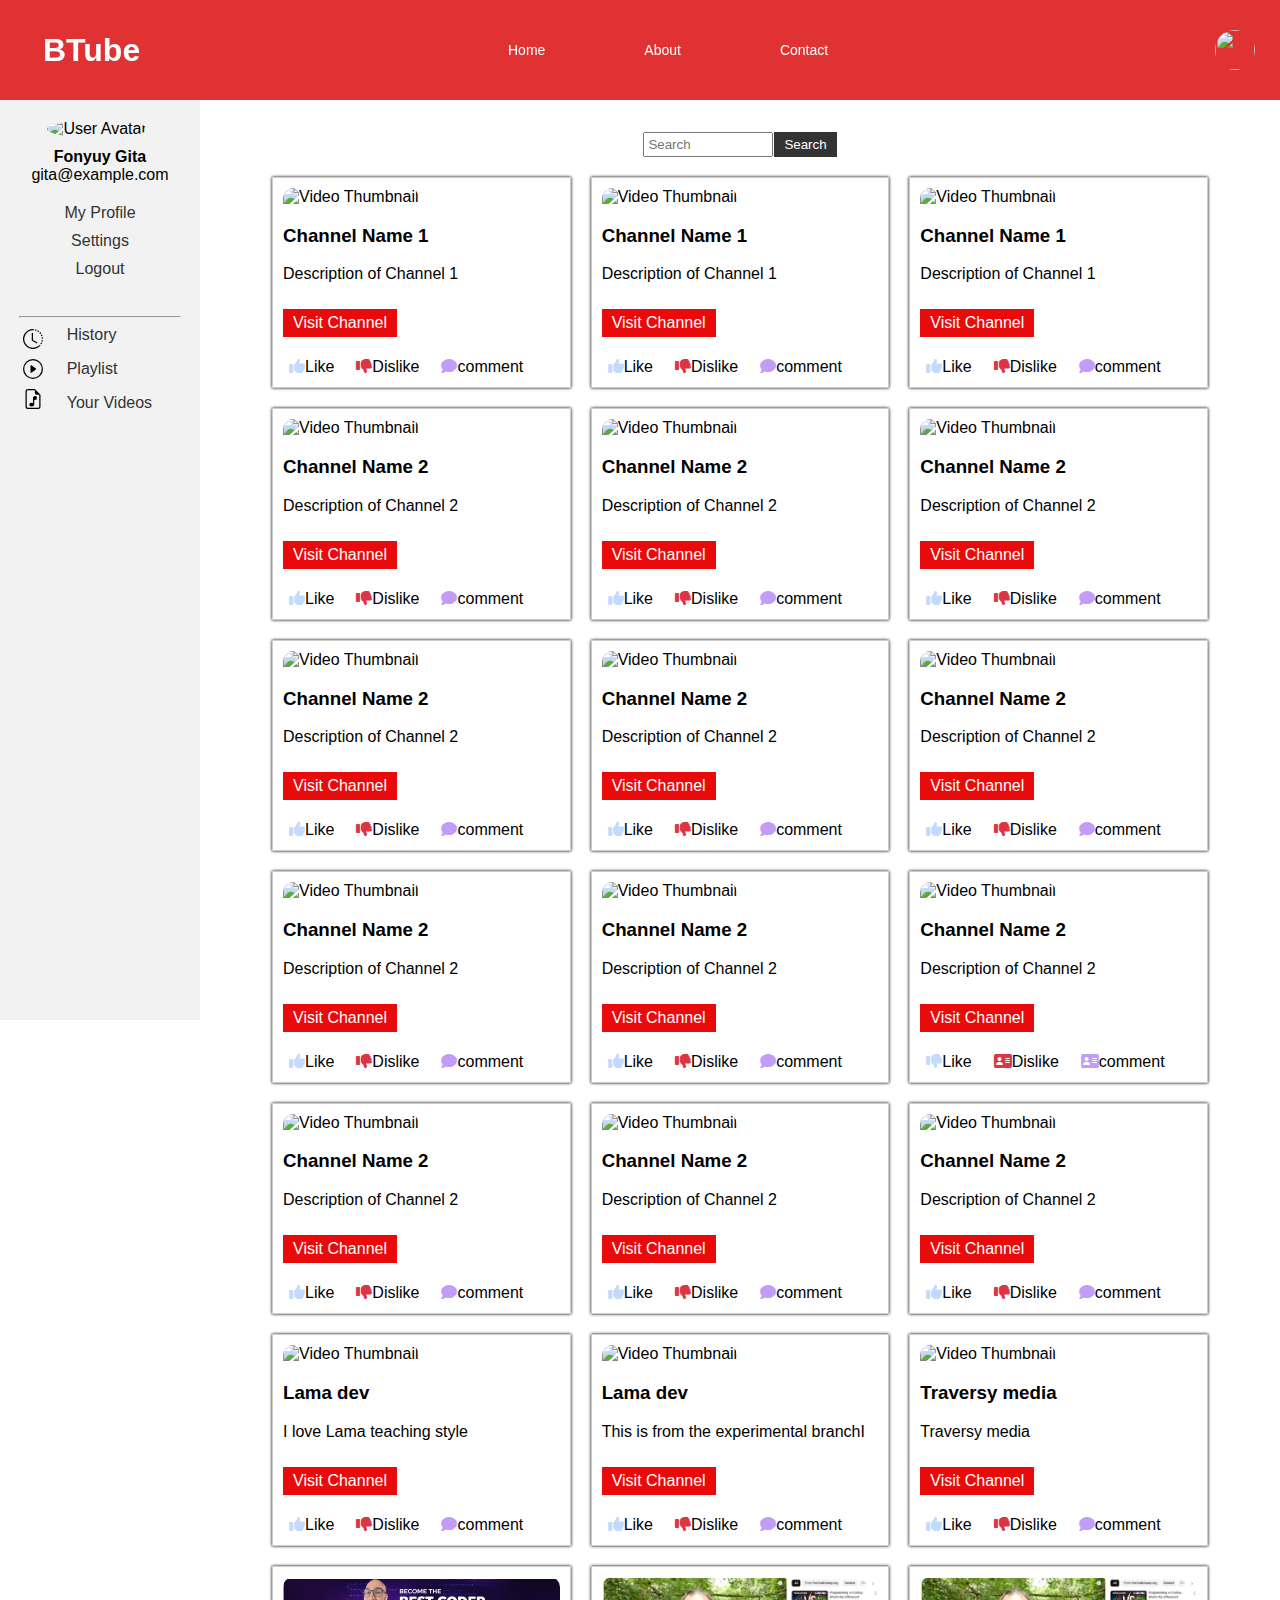
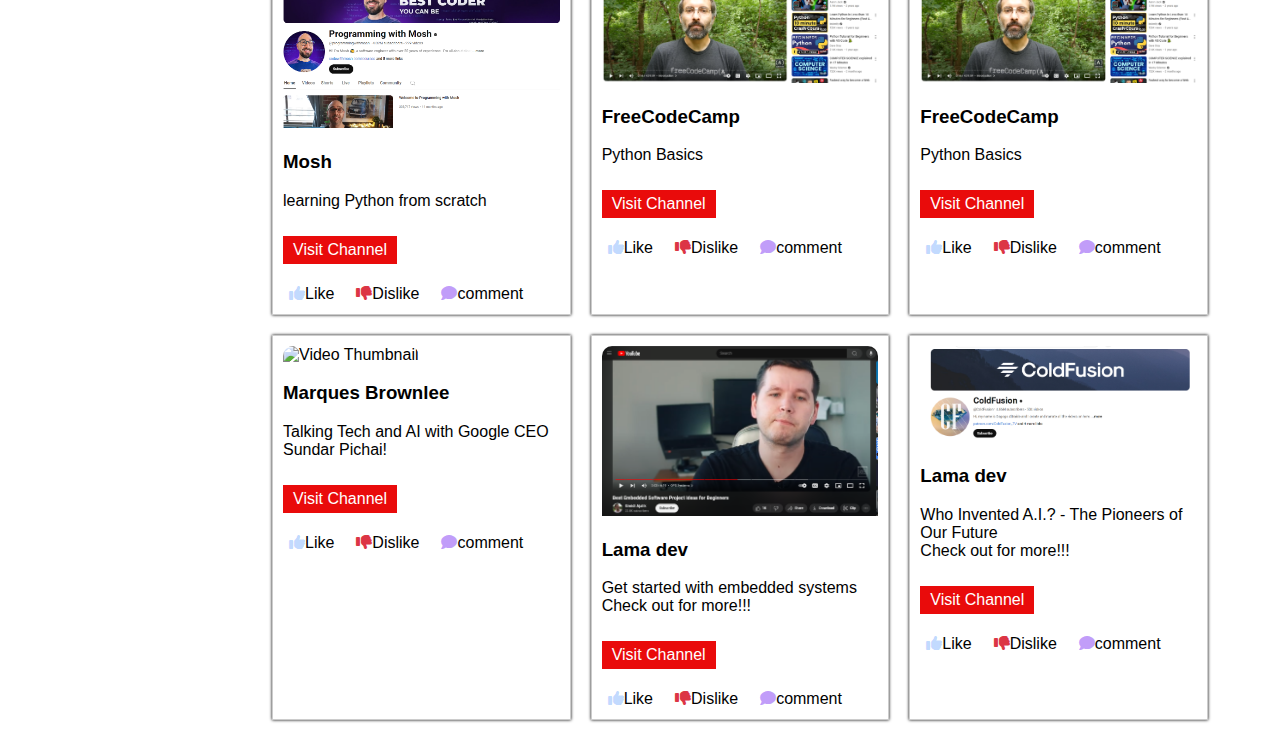
==== commit 4d1c43e7: "Merge 8aa358b0bee03bc781986e55895d2eed9990e0e6 into fa8828fe771be4204045f52adcd5f95adcd32e1c" ====
--- a/index.html
+++ b/index.html
@@ -1,354 +1,451 @@
-<<<<<<< HEAD
 <!DOCTYPE html>
 <html lang="en">
+
 <head>
-    <meta charset="UTF-8">
-    <meta name="viewport" content="width=device-width, initial-scale=1.0">
-    <title>Btube 🉐</title>
-    <link rel="stylesheet" href="btube.css">
+  <meta charset="UTF-8">
+  <meta name="viewport" content="width=device-width, initial-scale=1.0">
+  <title>Btube 🉐</title>
+  <link rel="stylesheet" href="https://cdnjs.cloudflare.com/ajax/libs/font-awesome/6.6.0/css/all.min.css">
+  <link rel="stylesheet" href="btube.css">
+
 </head>
+
 <body>
-    <header>
-        <nav class="navbar">
-          <h1>BTube</h1>
-          <ul>
-            <li><a href="#">Home</a></li>
-            <li><a href="#">About</a></li>
-            <li><a href="#">Contact</a></li>
-          </ul>
-          <img src="images/user.png" alt="" class="user">
-        </nav>
-        <aside class="sidebar"> 
-          <div class="user-info">
-            <img src="./images/user.png" alt="User Avatar">
-            <h4>Fonyuy Gita</h4>
-            <p>gita@example.com</p>
-          </div>
-          <ul>
-            <li><a href="#">My Profile</a></li>
-            <li><a href="#">Settings</a></li>
-            <li><a href="#">Logout</a></li>
-          </ul>
-          <hr>
-
-        </aside>
-      </header>
-      <main>
-        <div class="search-bar">
-          <input type="text" placeholder="Search">
-          <button type="submit">Search</button>
-        </div>
-        <section class="video-grid">
-          <div class="video-card">
-            <img src="./images/y1.png" alt="Video Thumbnail">
-            <h3>Channel Name 1</h3>
-            <p>Description of Channel 1</p>
-            <a href="#" class="visit-button">Visit Channel</a>
-          </div>
-              <div class="video-card">
-                <img src="./images/y1.png" alt="Video Thumbnail">
-                <h3>Channel Name 1</h3>
-                <p>Description of Channel 1</p>
-                <a href="#" class="visit-button">Visit Channel</a>
-              </div>
-
-                  <div class="video-card">
-                    <img src="./images/y1.png" alt="Video Thumbnail">
-                    <h3>Channel Name 1</h3>
-                    <p>Description of Channel 1</p>
-                    <a href="#" class="visit-button">Visit Channel</a>
-                  </div>
-          <div class="video-card">
-            <img src="./images/y10.png" alt="Video Thumbnail">
-            <h3>Channel Name 2</h3>
-            <p>Description of Channel 2</p>
-            <a href="#" class="visit-button">Visit Channel</a>
-          </div>
-
-          <div class="video-card">
-            <img src="./images/y8.png" alt="Video Thumbnail">
-            <h3>Channel Name 2</h3>
-            <p>Description of Channel 2</p>
-            <a href="#" class="visit-button">Visit Channel</a>
-          </div>
-
-          <div class="video-card">
-            <img src="./images/y9.png" alt="Video Thumbnail">
-            <h3>Channel Name 2</h3>
-            <p>Description of Channel 2</p>
-            <a href="#" class="visit-button">Visit Channel</a>
-          </div>
-
-
-          <div class="video-card">
-            <img src="./images/y7.png" alt="Video Thumbnail">
-            <h3>Channel Name 2</h3>
-            <p>Description of Channel 2</p>
-            <a href="#" class="visit-button">Visit Channel</a>
-          </div>
-
-          <div class="video-card">
-            <img src="./images/y6.png" alt="Video Thumbnail">
-            <h3>Channel Name 2</h3>
-            <p>Description of Channel 2</p>
-            <a href="#" class="visit-button">Visit Channel</a>
-          </div>
-
-          <div class="video-card">
-            <img src="./images/y5.png" alt="Video Thumbnail">
-            <h3>Channel Name 2</h3>
-            <p>Description of Channel 2</p>
-            <a href="#" class="visit-button">Visit Channel</a>
-          </div>
-
-
-          <div class="video-card">
-            <img src="./images/y4.png" alt="Video Thumbnail">
-            <h3>Channel Name 2</h3>
-            <p>Description of Channel 2</p>
-            <a href="#" class="visit-button">Visit Channel</a>
-          </div>
-
-          <div class="video-card">
-            <img src="./images/y2.png" alt="Video Thumbnail">
-            <h3>Channel Name 2</h3>
-            <p>Description of Channel 2</p>
-            <a href="#" class="visit-button">Visit Channel</a>
-          </div>
-
-          <div class="video-card">
-            <img src="./images/y1.png" alt="Video Thumbnail">
-            <h3>Channel Name 2</h3>
-            <p>Description of Channel 2</p>
-            <a href="#" class="visit-button">Visit Channel</a>
-          </div>
-
-          <div class="video-card">
-            <img src="./images/y10.png" alt="Video Thumbnail">
-            <h3>Channel Name 2</h3>
-            <p>Description of Channel 2</p>
-            <a href="#" class="visit-button">Visit Channel</a>
-          </div>
-
-          <div class="video-card">
-            <img src="./images/y10.png" alt="Video Thumbnail">
-            <h3>Channel Name 2</h3>
-            <p>Description of Channel 2</p>
-            <a href="#" class="visit-button">Visit Channel</a>
-          </div>
-
-          <div class="video-card">
-            <img src="./images/y10.png" alt="Video Thumbnail">
-            <h3>Channel Name 2</h3>
-            <p>Description of Channel 2</p>
-            <a href="#" class="visit-button">Visit Channel</a>
-          </div>
-
-          <div class="video-card">
-            <img src="./images/lama-dev.png" alt="Video Thumbnail">
-            <h3>Lama dev</h3>
-            <p>I love Lama teaching style</p>
-            <a href="https://youtu.be/o080tU3sd0k?si=9pZKR5CiHXaR0LFh" class="visit-button">Visit Channel</a>
-          </div>
-
-
-          <div class="video-card">
-            <img src="./images/lama-dev.png" alt="Video Thumbnail">
-            <h3>Lama dev</h3>
-            <p>This is from the experimental branchI</p>
-            <a href="https://youtu.be/o080tU3sd0k?si=9pZKR5CiHXaR0LFh" class="visit-button">Visit Channel</a>
-          </div>
-           <!-- Added by Emmanuel -->
-          <div class="video-card">
-            <img src="./images/software.PNG" alt="Video Thumbnail">
-            <h3>Lama dev</h3>
-          
-            <p>Get started with embedded systems <br>Check out for more!!!</p>
-            <a href="https://youtu.be/Qw9Zese-PaI?si=0sIBH-QP91sTXuuV" class="visit-button">Visit Channel</a>
-          </div>
-          <!-- Add more video cards as needed -->
-        </section>
-      </main>
-      <script src="script.js"></script>
+  <header>
+    <nav class="navbar">
+      <h1>BTube</h1>
+      <ul>
+        <li><a href="#">Home</a></li>
+        <li><a href="#">About</a></li>
+        <li><a href="./pages/contact.html">Contact</a></li>
+      </ul>
+      <img src="images/user.png" alt="" class="user">
+    </nav>
+    <aside class="sidebar">
+      <div class="user-info">
+        <img src="./images/user.png" alt="User Avatar">
+        <h4>Fonyuy Gita</h4>
+        <p>gita@example.com</p>
+      </div>
+      <ul>
+        <li><a href="#">My Profile</a></li>
+        <li><a href="#">Settings</a></li>
+        <li><a href="#">Logout</a></li>
+      </ul>
+      <hr>
+      <div class="history">
+        <div class="icons">
+          <img src="./images/icons/clock-history.svg" alt="">
+          <img src="./images/icons/play-circle.svg" alt="">
+          <img src="./images/icons/file-earmark-music.svg" alt="">
+        </div>
+        <div class="icons-list">
+          <p><a href="">History</a></p>
+          <p> <a href="">Playlist</a></p>
+          <p><a href="">Your Videos</a></p>
+        </div>
+      </div>
+
+      </div>
+    </aside>
+  </header>
+  <main>
+    <div class="search-bar">
+      <input type="text" placeholder="Search">
+      <button type="submit">Search</button>
+    </div>
+    <section class="video-grid">
+      <div class="video-card">
+        <img src="./images/y1.png" alt="Video Thumbnail">
+        <h3>Channel Name 1</h3>
+        <p>Description of Channel 1</p>
+        <a href="#" class="visit-button">Visit Channel</a>
+        <div class="interactions">
+          <button class="like-btn"><i class="fa fa-thumbs-up"></i></i><span>Like</span>
+          </button>
+          <button class="dislike-btn"><i class="fa fa-thumbs-down"></i></i><span>Dislike</span>
+          </button>
+          <button class="comment-btn"><i class="fa fa-comment" aria-hidden="true"></i><span>comment</span>
+          </button>
+
+        </div>
+      </div>
+      <div class="video-card">
+        <img src="./images/y1.png" alt="Video Thumbnail">
+        <h3>Channel Name 1</h3>
+        <p>Description of Channel 1</p>
+        <a href="#" class="visit-button">Visit Channel</a>
+        <div class="interactions">
+          <button class="like-btn"><i class="fa fa-thumbs-up"></i></i><span>Like</span>
+          </button>
+          <button class="dislike-btn"><i class="fa fa-thumbs-down"></i></i><span>Dislike</span>
+          </button>
+          <button class="comment-btn"><i class="fa fa-comment" aria-hidden="true"></i><span>comment</span>
+          </button>
+
+        </div>
+      </div>
+
+      <div class="video-card">
+        <img src="./images/y1.png" alt="Video Thumbnail">
+        <h3>Channel Name 1</h3>
+        <p>Description of Channel 1</p>
+        <a href="#" class="visit-button">Visit Channel</a>
+        <div class="interactions">
+          <button class="like-btn"><i class="fa fa-thumbs-up"></i></i><span>Like</span>
+          </button>
+          <button class="dislike-btn"><i class="fa fa-thumbs-down"></i></i><span>Dislike</span>
+          </button>
+          <button class="comment-btn"><i class="fa fa-comment" aria-hidden="true"></i><span>comment</span>
+          </button>
+
+        </div>
+      </div>
+      <div class="video-card">
+        <img src="./images/y10.png" alt="Video Thumbnail">
+        <h3>Channel Name 2</h3>
+        <p>Description of Channel 2</p>
+        <a href="#" class="visit-button">Visit Channel</a>
+        <div class="interactions">
+          <button class="like-btn"><i class="fa fa-thumbs-up"></i></i><span>Like</span>
+          </button>
+          <button class="dislike-btn"><i class="fa fa-thumbs-down"></i></i><span>Dislike</span>
+          </button>
+          <button class="comment-btn"><i class="fa fa-comment" aria-hidden="true"></i><span>comment</span>
+          </button>
+
+        </div>
+      </div>
+
+      <div class="video-card">
+        <img src="./images/y8.png" alt="Video Thumbnail">
+        <h3>Channel Name 2</h3>
+        <p>Description of Channel 2</p>
+        <a href="#" class="visit-button">Visit Channel</a>
+        <div class="interactions">
+          <button class="like-btn"><i class="fa fa-thumbs-up"></i></i><span>Like</span>
+          </button>
+          <button class="dislike-btn"><i class="fa fa-thumbs-down"></i></i><span>Dislike</span>
+          </button>
+          <button class="comment-btn"><i class="fa fa-comment" aria-hidden="true"></i><span>comment</span>
+          </button>
+
+        </div>
+      </div>
+
+      <div class="video-card">
+        <img src="./images/y9.png" alt="Video Thumbnail">
+        <h3>Channel Name 2</h3>
+        <p>Description of Channel 2</p>
+        <a href="#" class="visit-button">Visit Channel</a>
+        <div class="interactions">
+          <button class="like-btn"><i class="fa fa-thumbs-up"></i></i><span>Like</span>
+          </button>
+          <button class="dislike-btn"><i class="fa fa-thumbs-down"></i></i><span>Dislike</span>
+          </button>
+          <button class="comment-btn"><i class="fa fa-comment" aria-hidden="true"></i><span>comment</span>
+          </button>
+
+        </div>
+      </div>
+
+
+      <div class="video-card">
+        <img src="./images/y7.png" alt="Video Thumbnail">
+        <h3>Channel Name 2</h3>
+        <p>Description of Channel 2</p>
+        <a href="#" class="visit-button">Visit Channel</a>
+        <div class="interactions">
+          <button class="like-btn"><i class="fa fa-thumbs-up"></i></i><span>Like</span>
+          </button>
+          <button class="dislike-btn"><i class="fa fa-thumbs-down"></i></i><span>Dislike</span>
+          </button>
+          <button class="comment-btn"><i class="fa fa-comment" aria-hidden="true"></i><span>comment</span>
+          </button>
+
+        </div>
+      </div>
+
+      <div class="video-card">
+        <img src="./images/y6.png" alt="Video Thumbnail">
+        <h3>Channel Name 2</h3>
+        <p>Description of Channel 2</p>
+        <a href="#" class="visit-button">Visit Channel</a>
+        <div class="interactions">
+          <button class="like-btn"><i class="fa fa-thumbs-up"></i></i><span>Like</span>
+          </button>
+          <button class="dislike-btn"><i class="fa fa-thumbs-down"></i></i><span>Dislike</span>
+          </button>
+          <button class="comment-btn"><i class="fa fa-comment" aria-hidden="true"></i><span>comment</span>
+          </button>
+
+        </div>
+      </div>
+
+      <div class="video-card">
+        <img src="./images/y5.png" alt="Video Thumbnail">
+        <h3>Channel Name 2</h3>
+        <p>Description of Channel 2</p>
+        <a href="#" class="visit-button">Visit Channel</a>
+        <div class="interactions">
+          <button class="like-btn"><i class="fa fa-thumbs-up"></i></i><span>Like</span>
+          </button>
+          <button class="dislike-btn"><i class="fa fa-thumbs-down"></i></i><span>Dislike</span>
+          </button>
+          <button class="comment-btn"><i class="fa fa-comment" aria-hidden="true"></i><span>comment</span>
+          </button>
+
+        </div>
+      </div>
+
+
+      <div class="video-card">
+        <img src="./images/y4.png" alt="Video Thumbnail">
+        <h3>Channel Name 2</h3>
+        <p>Description of Channel 2</p>
+        <a href="#" class="visit-button">Visit Channel</a>
+        <div class="interactions">
+          <button class="like-btn"><i class="fa fa-thumbs-up"></i></i><span>Like</span>
+          </button>
+          <button class="dislike-btn"><i class="fa fa-thumbs-down"></i></i><span>Dislike</span>
+          </button>
+          <button class="comment-btn"><i class="fa fa-comment" aria-hidden="true"></i><span>comment</span>
+          </button>
+
+        </div>
+      </div>
+
+      <div class="video-card">
+        <img src="./images/y2.png" alt="Video Thumbnail">
+        <h3>Channel Name 2</h3>
+        <p>Description of Channel 2</p>
+        <a href="#" class="visit-button">Visit Channel</a>
+        <div class="interactions">
+          <button class="like-btn"><i class="fa fa-thumbs-up"></i></i><span>Like</span>
+          </button>
+          <button class="dislike-btn"><i class="fa fa-thumbs-down"></i></i><span>Dislike</span>
+          </button>
+          <button class="comment-btn"><i class="fa fa-comment" aria-hidden="true"></i><span>comment</span>
+          </button>
+
+        </div>
+      </div>
+
+      <div class="video-card">
+        <img src="./images/y1.png" alt="Video Thumbnail">
+        <h3>Channel Name 2</h3>
+        <p>Description of Channel 2</p>
+        <a href="#" class="visit-button">Visit Channel</a>
+        <div class="interactions">
+          <button class="like-btn"><i class="fa fa-thumbs-down"></i></i><span>Like</span>
+          </button>
+          <button class="dislike-btn"><i class="fa fa-address-card" aria-hidden="true"></i><span>Dislike</span>
+          </button>
+          <button class="comment-btn"><i class="fa fa-address-card" aria-hidden="true"></i><span>comment</span>
+          </button>
+
+        </div>
+      </div>
+
+      <div class="video-card">
+        <img src="./images/y10.png" alt="Video Thumbnail">
+        <h3>Channel Name 2</h3>
+        <p>Description of Channel 2</p>
+        <a href="#" class="visit-button">Visit Channel</a>
+        <div class="interactions">
+          <button class="like-btn"><i class="fa fa-thumbs-up"></i></i><span>Like</span>
+          </button>
+          <button class="dislike-btn"><i class="fa fa-thumbs-down"></i></i><span>Dislike</span>
+          </button>
+          <button class="comment-btn"><i class="fa fa-comment" aria-hidden="true"></i><span>comment</span>
+          </button>
+
+        </div>
+      </div>
+
+      <div class="video-card">
+        <img src="./images/y10.png" alt="Video Thumbnail">
+        <h3>Channel Name 2</h3>
+        <p>Description of Channel 2</p>
+        <a href="#" class="visit-button">Visit Channel</a>
+        <div class="interactions">
+          <button class="like-btn"><i class="fa fa-thumbs-up"></i></i><span>Like</span>
+          </button>
+          <button class="dislike-btn"><i class="fa fa-thumbs-down"></i></i><span>Dislike</span>
+          </button>
+          <button class="comment-btn"><i class="fa fa-comment" aria-hidden="true"></i><span>comment</span>
+          </button>
+
+        </div>
+      </div>
+
+      <div class="video-card">
+        <img src="./images/y10.png" alt="Video Thumbnail">
+        <h3>Channel Name 2</h3>
+        <p>Description of Channel 2</p>
+        <a href="#" class="visit-button">Visit Channel</a>
+        <div class="interactions">
+          <button class="like-btn"><i class="fa fa-thumbs-up"></i></i><span>Like</span>
+          </button>
+          <button class="dislike-btn"><i class="fa fa-thumbs-down"></i></i><span>Dislike</span>
+          </button>
+          <button class="comment-btn"><i class="fa fa-comment" aria-hidden="true"></i><span>comment</span>
+          </button>
+
+        </div>
+      </div>
+
+      <div class="video-card">
+        <img src="./images/lama-dev.png" alt="Video Thumbnail">
+        <h3>Lama dev</h3>
+        <p>I love Lama teaching style</p>
+        <a href="https://youtu.be/o080tU3sd0k?si=9pZKR5CiHXaR0LFh" class="visit-button">Visit Channel</a>
+        <div class="interactions">
+          <button class="like-btn"><i class="fa fa-thumbs-up"></i></i><span>Like</span>
+          </button>
+          <button class="dislike-btn"><i class="fa fa-thumbs-down"></i></i><span>Dislike</span>
+          </button>
+          <button class="comment-btn"><i class="fa fa-comment" aria-hidden="true"></i><span>comment</span>
+          </button>
+
+        </div>
+      </div>
+
+
+      <div class="video-card">
+        <img src="./images/lama-dev.png" alt="Video Thumbnail">
+        <h3>Lama dev</h3>
+        <p>This is from the experimental branchI</p>
+        <a href="https://youtu.be/o080tU3sd0k?si=9pZKR5CiHXaR0LFh" class="visit-button">Visit Channel</a>
+        <div class="interactions">
+          <button class="like-btn"><i class="fa fa-thumbs-up"></i></i><span>Like</span>
+          </button>
+          <button class="dislike-btn"><i class="fa fa-thumbs-down"></i></i><span>Dislike</span>
+          </button>
+          <button class="comment-btn"><i class="fa fa-comment" aria-hidden="true"></i><span>comment</span>
+          </button>
+
+        </div>
+      </div>
+      <!-- added by j -->
+      <div class="video-card">
+        <img src="./images/lama-dev.png" alt="Video Thumbnail">
+        <h3>Traversy media</h3>
+        <p>Traversy media</p>
+        <a href="https://youtu.be/o080tU3sd0k?si=9pZKR5CiHXaR0LFh" class="visit-button">Visit Channel</a>
+        <div class="interactions">
+          <button class="like-btn"><i class="fa fa-thumbs-up"></i></i><span>Like</span>
+          </button>
+          <button class="dislike-btn"><i class="fa fa-thumbs-down"></i></i><span>Dislike</span>
+          </button>
+          <button class="comment-btn"><i class="fa fa-comment" aria-hidden="true"></i><span>comment</span>
+          </button>
+
+        </div>
+      </div>
+      <!-- Add more video cards as needed -->
+      <!-- added by Favour Deoum -->
+      <div class="video-card">
+        <img src="./images/2024-07-26 (3).png" alt="Video Thumbnail">
+        <h3>Mosh</h3>
+        <p>learning Python from scratch</p>
+        <a href="https://www.youtube.com/watch?v=XKHEtdqhLK8" class="visit-button">Visit Channel</a>
+        <div class="interactions">
+          <button class="like-btn"><i class="fa fa-thumbs-up"></i></i><span>Like</span>
+          </button>
+          <button class="dislike-btn"><i class="fa fa-thumbs-down"></i></i><span>Dislike</span>
+          </button>
+          <button class="comment-btn"><i class="fa fa-comment" aria-hidden="true"></i><span>comment</span>
+          </button>
+
+        </div>
+      </div>
+
+      <!-- Added by Favour Deoum -->
+      <div class="video-card">
+        <img src="./images/2024-07-28 (2).png" alt="Video Thumbnail">
+        <h3>FreeCodeCamp</h3>
+        <p>Python Basics</p>
+        <a href="https://www.youtube.com/watch?v=eWRfhZUzrAc" class="visit-button">Visit Channel</a>
+        <div class="interactions">
+          <button class="like-btn"><i class="fa fa-thumbs-up"></i></i><span>Like</span>
+          </button>
+          <button class="dislike-btn"><i class="fa fa-thumbs-down"></i></i><span>Dislike</span>
+          </button>
+          <button class="comment-btn"><i class="fa fa-comment" aria-hidden="true"></i><span>comment</span>
+          </button>
+
+        </div>
+      </div>
+
+      <!-- Added by Favour Deoum -->
+      <div class="video-card">
+        <img src="./images/2024-07-28 (2).png" alt="Video Thumbnail">
+        <h3>FreeCodeCamp</h3>
+        <p>Python Basics</p>
+        <a href="https://www.youtube.com/watch?v=eWRfhZUzrAc" class="visit-button">Visit Channel</a>
+        <div class="interactions">
+          <button class="like-btn"><i class="fa fa-thumbs-up"></i></i><span>Like</span>
+          </button>
+          <button class="dislike-btn"><i class="fa fa-thumbs-down"></i></i><span>Dislike</span>
+          </button>
+          <button class="comment-btn"><i class="fa fa-comment" aria-hidden="true"></i><span>comment</span>
+          </button>
+
+        </div>
+      </div>
+
+      <!-- Added by Favour Deoum -->
+      <div class="video-card">
+        <img src="./images/2024-07-29 (2).png" alt="Video Thumbnail">
+        <h3>Marques Brownlee</h3>
+        <p>Talking Tech and AI with Google CEO Sundar Pichai!</p>
+        <a href="https://www.youtube.com/watch?v=n2RNcPRtAiY" class="visit-button">Visit Channel</a>
+        <div class="interactions">
+          <button class="like-btn"><i class="fa fa-thumbs-up"></i></i><span>Like</span>
+          </button>
+          <button class="dislike-btn"><i class="fa fa-thumbs-down"></i></i><span>Dislike</span>
+          </button>
+          <button class="comment-btn"><i class="fa fa-comment" aria-hidden="true"></i><span>comment</span>
+          </button>
+
+        </div>
+      </div>
+      <div class="video-card">
+        <img src="./images/software.PNG" alt="Video Thumbnail">
+        <h3>Lama dev</h3>
+
+        <p>Get started with embedded systems <br>Check out for more!!!</p>
+        <a href="https://youtu.be/Qw9Zese-PaI?si=0sIBH-QP91sTXuuV" class="visit-button">Visit Channel</a>
+        <div class="interactions">
+          <button class="like-btn"><i class="fa fa-thumbs-up"></i></i><span>Like</span>
+          </button>
+          <button class="dislike-btn"><i class="fa fa-thumbs-down"></i></i><span>Dislike</span>
+          </button>
+          <button class="comment-btn"><i class="fa fa-comment" aria-hidden="true"></i><span>comment</span>
+          </button>
+
+        </div>
+      </div>
+
+      <div class="video-card">
+        <img src="./images/ai.png" alt="Video Thumbnail">
+        <h3>Lama dev</h3>
+        <p>Who Invented A.I.? - The Pioneers of Our Future<br>Check out for more!!!</p>
+        <a href="https://www.youtube.com/watch?v=IBe2o-cZncU" class="visit-button">Visit Channel</a>
+        <div class="interactions">
+          <button class="like-btn"><i class="fa fa-thumbs-up"></i></i><span>Like</span>
+          </button>
+          <button class="dislike-btn"><i class="fa fa-thumbs-down"></i></i><span>Dislike</span>
+          </button>
+          <button class="comment-btn"><i class="fa fa-comment" aria-hidden="true"></i><span>comment</span>
+          </button>
+
+        </div>
+      </div>
+    </section>
+  </main>
+  <script src="script.js"></script>
 </body>
 
-<!DOCTYPE html>
-<html lang="en">
-<head>
-    <meta charset="UTF-8">
-    <meta name="viewport" content="width=device-width, initial-scale=1.0">
-    <title>Btube 🉐</title>
-    <link rel="stylesheet" href="btube.css">
-</head>
-<body>
-    <header>
-        <nav class="navbar">
-          <h1>BTube</h1>
-          <ul>
-            <li><a href="#">Home</a></li>
-            <li><a href="#">About</a></li>
-            <li><a href="#">Contact</a></li>
-          </ul>
-          <img src="images/user.png" alt="" class="user">
-        </nav>
-        <aside class="sidebar"> 
-          <div class="user-info">
-            <img src="./images/user.png" alt="User Avatar">
-            <h4>Fonyuy Gita</h4>
-            <p>gita@example.com</p>
-          </div>
-          <ul>
-            <li><a href="#">My Profile</a></li>
-            <li><a href="#">Settings</a></li>
-            <li><a href="#">Logout</a></li>
-          </ul>
-          <hr>
-
-        </aside>
-      </header>
-      <main>
-        <div class="search-bar">
-          <input type="text" placeholder="Search">
-          <button type="submit">Search</button>
-        </div>
-        <section class="video-grid">
-          <div class="video-card">
-            <img src="./images/y1.png" alt="Video Thumbnail">
-            <h3>Channel Name 1</h3>
-            <p>Description of Channel 1</p>
-            <a href="#" class="visit-button">Visit Channel</a>
-          </div>
-              <div class="video-card">
-                <img src="./images/y1.png" alt="Video Thumbnail">
-                <h3>Channel Name 1</h3>
-                <p>Description of Channel 1</p>
-                <a href="#" class="visit-button">Visit Channel</a>
-              </div>
-
-                  <div class="video-card">
-                    <img src="./images/y1.png" alt="Video Thumbnail">
-                    <h3>Channel Name 1</h3>
-                    <p>Description of Channel 1</p>
-                    <a href="#" class="visit-button">Visit Channel</a>
-                  </div>
-          <div class="video-card">
-            <img src="./images/y10.png" alt="Video Thumbnail">
-            <h3>Channel Name 2</h3>
-            <p>Description of Channel 2</p>
-            <a href="#" class="visit-button">Visit Channel</a>
-          </div>
-
-          <div class="video-card">
-            <img src="./images/y8.png" alt="Video Thumbnail">
-            <h3>Channel Name 2</h3>
-            <p>Description of Channel 2</p>
-            <a href="#" class="visit-button">Visit Channel</a>
-          </div>
-
-          <div class="video-card">
-            <img src="./images/y9.png" alt="Video Thumbnail">
-            <h3>Channel Name 2</h3>
-            <p>Description of Channel 2</p>
-            <a href="#" class="visit-button">Visit Channel</a>
-          </div>
-
-
-          <div class="video-card">
-            <img src="./images/y7.png" alt="Video Thumbnail">
-            <h3>Channel Name 2</h3>
-            <p>Description of Channel 2</p>
-            <a href="#" class="visit-button">Visit Channel</a>
-          </div>
-
-          <div class="video-card">
-            <img src="./images/y6.png" alt="Video Thumbnail">
-            <h3>Channel Name 2</h3>
-            <p>Description of Channel 2</p>
-            <a href="#" class="visit-button">Visit Channel</a>
-          </div>
-
-          <div class="video-card">
-            <img src="./images/y5.png" alt="Video Thumbnail">
-            <h3>Channel Name 2</h3>
-            <p>Description of Channel 2</p>
-            <a href="#" class="visit-button">Visit Channel</a>
-          </div>
-
-
-          <div class="video-card">
-            <img src="./images/y4.png" alt="Video Thumbnail">
-            <h3>Channel Name 2</h3>
-            <p>Description of Channel 2</p>
-            <a href="#" class="visit-button">Visit Channel</a>
-          </div>
-
-          <div class="video-card">
-            <img src="./images/y2.png" alt="Video Thumbnail">
-            <h3>Channel Name 2</h3>
-            <p>Description of Channel 2</p>
-            <a href="#" class="visit-button">Visit Channel</a>
-          </div>
-
-          <div class="video-card">
-            <img src="./images/y1.png" alt="Video Thumbnail">
-            <h3>Channel Name 2</h3>
-            <p>Description of Channel 2</p>
-            <a href="#" class="visit-button">Visit Channel</a>
-          </div>
-
-          <div class="video-card">
-            <img src="./images/y10.png" alt="Video Thumbnail">
-            <h3>Channel Name 2</h3>
-            <p>Description of Channel 2</p>
-            <a href="#" class="visit-button">Visit Channel</a>
-          </div>
-
-          <div class="video-card">
-            <img src="./images/y10.png" alt="Video Thumbnail">
-            <h3>Channel Name 2</h3>
-            <p>Description of Channel 2</p>
-            <a href="#" class="visit-button">Visit Channel</a>
-          </div>
-
-          <div class="video-card">
-            <img src="./images/y10.png" alt="Video Thumbnail">
-            <h3>Channel Name 2</h3>
-            <p>Description of Channel 2</p>
-            <a href="#" class="visit-button">Visit Channel</a>
-          </div>
-
-          <div class="video-card">
-            <img src="./images/lama-dev.png" alt="Video Thumbnail">
-            <h3>Lama dev</h3>
-            <p>I love Lama teaching style</p>
-            <a href="https://youtu.be/o080tU3sd0k?si=9pZKR5CiHXaR0LFh" class="visit-button">Visit Channel</a>
-          </div>
-
-
-          <div class="video-card">
-            <img src="./images/lama-dev.png" alt="Video Thumbnail">
-            <h3>Lama dev</h3>
-            <p>This is from the experimental branchI</p>
-            <a href="https://youtu.be/o080tU3sd0k?si=9pZKR5CiHXaR0LFh" class="visit-button">Visit Channel</a>
-          </div>
-<!-- added by j -->
-          <div class="video-card">
-            <img src="./images/lama-dev.png" alt="Video Thumbnail">
-            <h3>Traversy media</h3>
-            <p>Traversy media</p>
-            <a href="https://youtu.be/o080tU3sd0k?si=9pZKR5CiHXaR0LFh" class="visit-button">Visit Channel</a>
-          </div>
-          <!-- Add more video cards as needed -->
-           <!-- added by Favour Deoum -->
-          <div class="video-card">
-            <img src="./images/2024-07-26 (3).png" alt="Video Thumbnail">
-            <h3>Mosh</h3>
-            <p>learning Python from scratch</p>
-            <a href="https://www.youtube.com/watch?v=XKHEtdqhLK8" class="visit-button">Visit Channel</a>
-          </div>
-        </section>
-      </main>
-      <script src="script.js"></script>
-</body>
->>>>>>> 7e52713fe2282c235ef818b4c40645824c0c183a
 </html>--- a/btube.css
+++ b/btube.css
@@ -1,402 +1,299 @@
-<<<<<<< HEAD
 /* General Styles */
 body {
-    margin: 0;
-    padding: 0;
-    font-family: Arial, sans-serif;
-  }
+  margin: 0;
+  padding: 0;
+  font-family: Arial, sans-serif;
+}
+
+/* Navbar Styles */
+.navbar {
+  position: fixed;
+  top: 0;
+  left: 0;
+  width: 100%;
+  height: 100px;
+  background-color: #da0d0dd8;
+  color: #fff;
+  display: flex;
+  align-items: center;
+  justify-content: space-between;
+  padding: 0 20px;
+
+}
+
+.navbar h1 {
+  margin-left: 23px;
+}
+
+.navbar ul {
+  list-style: none;
+  /* margin: 0; */
+  padding: 0;
+  display: flex;
+  justify-content: space-around;
+  margin-left: 34px;
+}
+
+.navbar ul li {
+  padding: 23px;
+}
+
+.user {
+  width: 40px;
+  height: 40px;
+  border-radius: 50%;
+  margin-right: 45px;
+}
+
+.navbar ul li a {
+  color: #fff;
+  text-decoration: none;
+  margin-right: 53px;
+  font-size: 14px;
+
+}
+
+/* Sidebar Styles */
+.sidebar {
+  position: fixed;
+  top: 100px;
+  left: 0;
+  width: 200px;
+  height: 100%;
+  background-color: #f2f2f2;
+  display: flex;
+  flex-direction: column;
+  align-items: center;
+  padding-top: 20px;
+
+}
+
+.user-info img {
+  width: 80px;
+  height: 80px;
+  border-radius: 50%;
+  margin-bottom: 10px;
+  margin-left: 1rem;
+}
+
+.user-info h4,
+.user-info p {
+  margin: 0;
+  text-align: center;
+}
+
+.sidebar ul {
+  list-style: none;
+  margin: 20px 0;
+  padding: 0;
+  display: flex;
+  flex-direction: column;
+  align-items: center;
+}
+
+.sidebar ul li {
+  margin-bottom: 10px;
+}
+
+.sidebar ul li a {
+  color: #333;
+  text-decoration: none;
+}
+
+/* Main Content Styles */
+main {
+  margin-top: 7rem;
+  margin-left: 200px;
+  /* Adjust this value to match sidebar width */
+  padding: 20px;
+}
+
+.search-bar {
+  margin-bottom: 20px;
+
+  display: flex;
+  align-items: center;
+  gap: 1px;
+  justify-content: center;
+  /* Adjust this value to match sidebar width */
+}
+
+.search-bar input[type="text"] {
+  padding: 3px;
+  width: 120px;
+}
+
+.search-bar button {
+  padding: 5px 10px;
+  background-color: #333;
+  color: #fff;
+  border: none;
+  cursor: pointer;
+}
+
+.video-grid {
+  display: grid;
+  /* grid-template-columns: repeat(3, 1fr); */
+  grid-template-columns: repeat(auto-fit, minmax(250px, 1fr));
+  grid-gap: 20px;
+  width: 90%;
+  margin: 0 auto;
   
-  /* Navbar Styles */
-  .navbar {
-    position: fixed;
-    top: 0;
-    left: 0;
-    width: 100%;
-    height: 100px;
+}
+
+.video-card {
+  border: 1px solid #ccc;
+  padding: 10px;
+  background-color: #fff;
+  box-shadow: 0 0 3px rgba(0, 0, 0, 1);
+  cursor: pointer;
+  transition: transform 0.3s ease;
+}
+/* hover effect for card */
+.video-card:hover{
+  transform: scale(1.05);
+  box-shadow: 0 0 6px rgba(0, 0, 0, 0.3);
+
+}
+.video-card img {
+  width: 100%;
+  height: auto;
+  border-radius: 10px 10px 0 0;
+  transition: transform 0.3s ease;
+}
+/* hover effect for image */
+.video-card:hover img {
+  transform: scale(1.06);
+}
+
+.visit-button {
+  display: inline-flex;
+  margin-top: 10px;
+  padding: 5px 10px;
+  background-color: #e90b0b;
+  color: #fff;
+  text-decoration: none;
+  text-align: center;
+  font-size: 16px;
+
+}
+
+/* Add more CSS styles as needed */
+.interactions{
+  display: flex;
+  margin-top: 20px;
+  justify-content: flex-start;
+  gap: 10px;
+}
+
+.like-btn,.dislike-btn,.comment-btn{
+  background-color: transparent;
+  border: none;
+  cursor: pointer;
+  font-size: 16px;
+  transition: transform 0.2s ease;
+}
+
+.like-btn:hover,.dislike-btn:hover,.comment-btn:hover{
+  transform: scale(1.05);
+}
+
+.like-btn i{
+  color: #0d6dfd44;
+}
+
+.dislike-btn i{
+  color: #dc3545;
+}
+
+.comment-btn i{
+  color: #6710f267;
+}
+
+
+.history {
+  display: flex;
+  width: 100%;
+  align-items: center;
+  justify-content: center;
+margin-top: -1rem;
+}
+
+.history .icons {
+  display: flex;
+  width: 50%;
+  flex-direction: column;
+  justify-content: center;
+  align-items: center;
+  gap: 10px;
+}
+
+.icons img {
+  width: 20px;
+  height: 20px;
+  cursor: pointer;
+}
+
+.icons-list  {
+  width: 100%;
+  gap: 10px;
+  align-items: flex-start;
+
+}
+
+.icons-list a {
+  color: #333;
+  text-decoration: none;
+
+}
+
+hr {
+  width: 80%;
+  background-color: #333;
+}
+
+
+
+
+
+@media (max-width:780px) {
+
+  .sidebar {
+    display: none;
+  }
+
+  main {
+    margin-left: 11px;
+  }
+
+  .navbar ul {
+    display: none;
+  }
+
+  a {
+    font-size: 17px;
+  }
+
+  .onMobile {
+    display: flex;
+    flex-direction: column;
+    height: 340px;
     background-color: #da0d0dd8;
-    color: #fff;
-    display: flex;
-    align-items: center;
-    justify-content: space-between;
-    padding: 0 20px;
-    
-  }
-  
-  .navbar h1 {
-    margin-left: 23px;
-  }
-  
-  .navbar ul {
-    list-style: none;
-    /* margin: 0; */
-    padding: 0;
-    display: flex;
-    justify-content: space-around;
-    margin-left: 34px;
-  }
-  
-  .navbar ul li {
-    padding: 23px;
-  }
-
-  .user{
-    width: 40px;
-    height: 40px;
-    border-radius: 50%;
-    margin-right: 45px;
-  }
-  
-  .navbar ul li a {
-    color: #fff;
-    text-decoration: none;
-    margin-right: 53px;
-    font-size: 14px;
-    
-  }
-  
-  /* Sidebar Styles */
-  .sidebar {
+    animation: slideIn 1s linear alternate;
+    transition: all 400ms ease-in-out;
     position: fixed;
     top: 100px;
-    left: 0;
-    width: 200px;
-    height: 100%;
-    background-color: #f2f2f2;
-    display: flex;
-    flex-direction: column;
-    align-items: center;
-    padding-top: 20px;
-    
-  }
-  
-  .user-info img {
-    width: 80px;
-    height: 80px;
-    border-radius: 50%;
-    margin-bottom: 10px;
-    margin-left: 1rem;
-  }
-  
-  .user-info h4,
-  .user-info p {
-    margin: 0;
-    text-align: center;
-  }
-  
-  .sidebar ul {
-    list-style: none;
-    margin: 20px 0;
-    padding: 0;
-    display: flex;
-    flex-direction: column;
-    align-items: center;
-  }
-  
-  .sidebar ul li {
-    margin-bottom: 10px;
-  }
-  
-  .sidebar ul li a {
-    color: #333;
-    text-decoration: none;
-  }
-  
-  /* Main Content Styles */
-  main {
-    margin-top: 7rem;
-    margin-left: 200px; /* Adjust this value to match sidebar width */
-    padding: 20px;
-  }
-  
-  .search-bar {
-    margin-bottom: 20px;
-    margin-left: 70px;
-      /* Adjust this value to match sidebar width */
-  }
-  
-  .search-bar input[type="text"] {
-    padding: 5px;
-    width: 200px;
-  }
-  
-  .search-bar button {
-    padding: 5px 10px;
-    background-color: #333;
-    color: #fff;
-    border: none;
-    cursor: pointer;
-  }
-  
-  .video-grid {
-    display: grid;
-    /* grid-template-columns: repeat(3, 1fr); */
-     grid-template-columns: repeat(auto-fit, minmax(250px, 1fr));
-    grid-gap: 20px;
-    width: 90%;
-    margin: 0 auto;
-  }
-  
-  .video-card {
-    border: 1px solid #ccc;
-    padding: 10px;
-  }
-  
-  .video-card img {
-    width: 100%;
-    height: auto;
-  }
-  
-  .visit-button {
-    display: inline-flex;
-    margin-top:10px;
-    padding: 5px 10px;
-    background-color: #e90b0b;
-    color: #fff;
-    text-decoration: none;
-    text-align: center;
-    font-size: 16px;
-    
-  }
-  
-  /* Add more CSS styles as needed */
-
-
-  @media (max-width:780px){
-  
-    .sidebar{
-      display: none;
+    color: wheat;
+
+  }
+
+  @keyframes slideIn {
+    from {
+      left: -50%;
     }
-    main{
-      margin-left: 11px;
+
+    to {
+      left: 0%;
     }
-    .navbar ul{
-      display: none;
-    }
-    a{
-      font-size: 17px;
-    }
-    .onMobile{
-      display: flex;
-      flex-direction: column;
-      height: 340px;
-    background-color: #da0d0dd8;
-      animation: slideIn 1s linear alternate;
-      transition:  all 400ms ease-in-out;
-      position: fixed;
-      top: 100px;
-      color: wheat;
-
-    }
-  }
-    @keyframes slideIn{
-      from{
-        left: -50%;
-      }
-      to{
-        left: 0%;
-      }
-    }
-/* General Styles */
-body {
-    margin: 0;
-    padding: 0;
-    font-family: Arial, sans-serif;
-  }
-  
-  /* Navbar Styles */
-  .navbar {
-    position: fixed;
-    top: 0;
-    left: 0;
-    width: 100%;
-    height: 100px;
-    background-color: #da0d0dd8;
-    color: #fff;
-    display: flex;
-    align-items: center;
-    justify-content: space-between;
-    padding: 0 20px;
-    
-  }
-  .navbar ul li a:hover{
-    border-bottom: 1.5px solid #fff;
-    transition: all 0.3s ease;
-  }
-  
-  .navbar h1 {
-    margin-left: 23px;
-    cursor: pointer;
-  }
-  
-  .navbar ul {
-    list-style: none;
-    /* margin: 0; */
-    padding: 0;
-    display: flex;
-    justify-content: space-around;
-    margin-left: 34px;
-  }
-  
-  .navbar ul li {
-    padding: 23px;
-  }
-
-  .user{
-    width: 40px;
-    height: 40px;
-    border-radius: 50%;
-    margin-right: 45px;
-  }
-  
-  .navbar ul li a {
-    color: #fff;
-    text-decoration: none;
-    margin-right: 53px;
-    font-size: 14px;
-    
-  }
-  
-  /* Sidebar Styles */
-  .sidebar {
-    position: fixed;
-    top: 100px;
-    left: 0;
-    width: 200px;
-    height: 100%;
-    background-color: #f2f2f2;
-    display: flex;
-    flex-direction: column;
-    align-items: center;
-    padding-top: 20px;
-    
-  }
-  
-  .user-info img {
-    width: 80px;
-    height: 80px;
-    border-radius: 50%;
-    margin-bottom: 10px;
-    margin-left: 1rem;
-  }
-  
-  .user-info h4,
-  .user-info p {
-    margin: 0;
-    text-align: center;
-  }
-  
-  .sidebar ul {
-    list-style: none;
-    margin: 20px 0;
-    padding: 0;
-    display: flex;
-    flex-direction: column;
-    align-items: center;
-  }
-  
-  .sidebar ul li {
-    margin-bottom: 10px;
-  }
-  
-  .sidebar ul li a {
-    color: #333;
-    text-decoration: none;
-  }
-  
-  /* Main Content Styles */
-  main {
-    margin-top: 7rem;
-    margin-left: 200px; /* Adjust this value to match sidebar width */
-    padding: 20px;
-  }
-  
-  .search-bar {
-    margin-bottom: 20px;
-    margin-left: 70px;
-      /* Adjust this value to match sidebar width */
-  }
-  
-  .search-bar input[type="text"] {
-    padding: 5px;
-    width: 200px;
-  }
-  
-  .search-bar button {
-    padding: 5px 10px;
-    background-color: #333;
-    color: #fff;
-    border: none;
-    cursor: pointer;
-  }
-  
-  .video-grid {
-    display: grid;
-    /* grid-template-columns: repeat(3, 1fr); */
-     grid-template-columns: repeat(auto-fit, minmax(250px, 1fr));
-    grid-gap: 20px;
-    width: 90%;
-    margin: 0 auto;
-  }
-  
-  .video-card {
-    border: 1px solid #ccc;
-    padding: 10px;
-  }
-  
-  .video-card img {
-    width: 100%;
-    height: auto;
-  }
-  
-  .visit-button {
-    display: inline-flex;
-    margin-top:10px;
-    padding: 5px 10px;
-    background-color: #e90b0b;
-    color: #fff;
-    text-decoration: none;
-    text-align: center;
-    font-size: 16px;
-    
-  }
-  
-  /* Add more CSS styles as needed */
-
-
-  @media (max-width:780px){
-  
-    .sidebar{
-      display: none;
-    }
-    main{
-      margin-left: 11px;
-    }
-    .navbar ul{
-      display: none;
-    }
-    a{
-      font-size: 17px;
-    }
-    .onMobile{
-      display: flex;
-      flex-direction: column;
-      height: 340px;
-    background-color: #da0d0dd8;
-      animation: slideIn 1s linear alternate;
-      transition:  all 400ms ease-in-out;
-      position: fixed;
-      top: 100px;
-      color: wheat;
-
-    }
-
-    @keyframes slideIn{
-      from{
-        left: -50%;
-      }
-      to{
-        left: 0%;
-      }
-    }
->>>>>>> 7e52713fe2282c235ef818b4c40645824c0c183a
-  }+  }
+}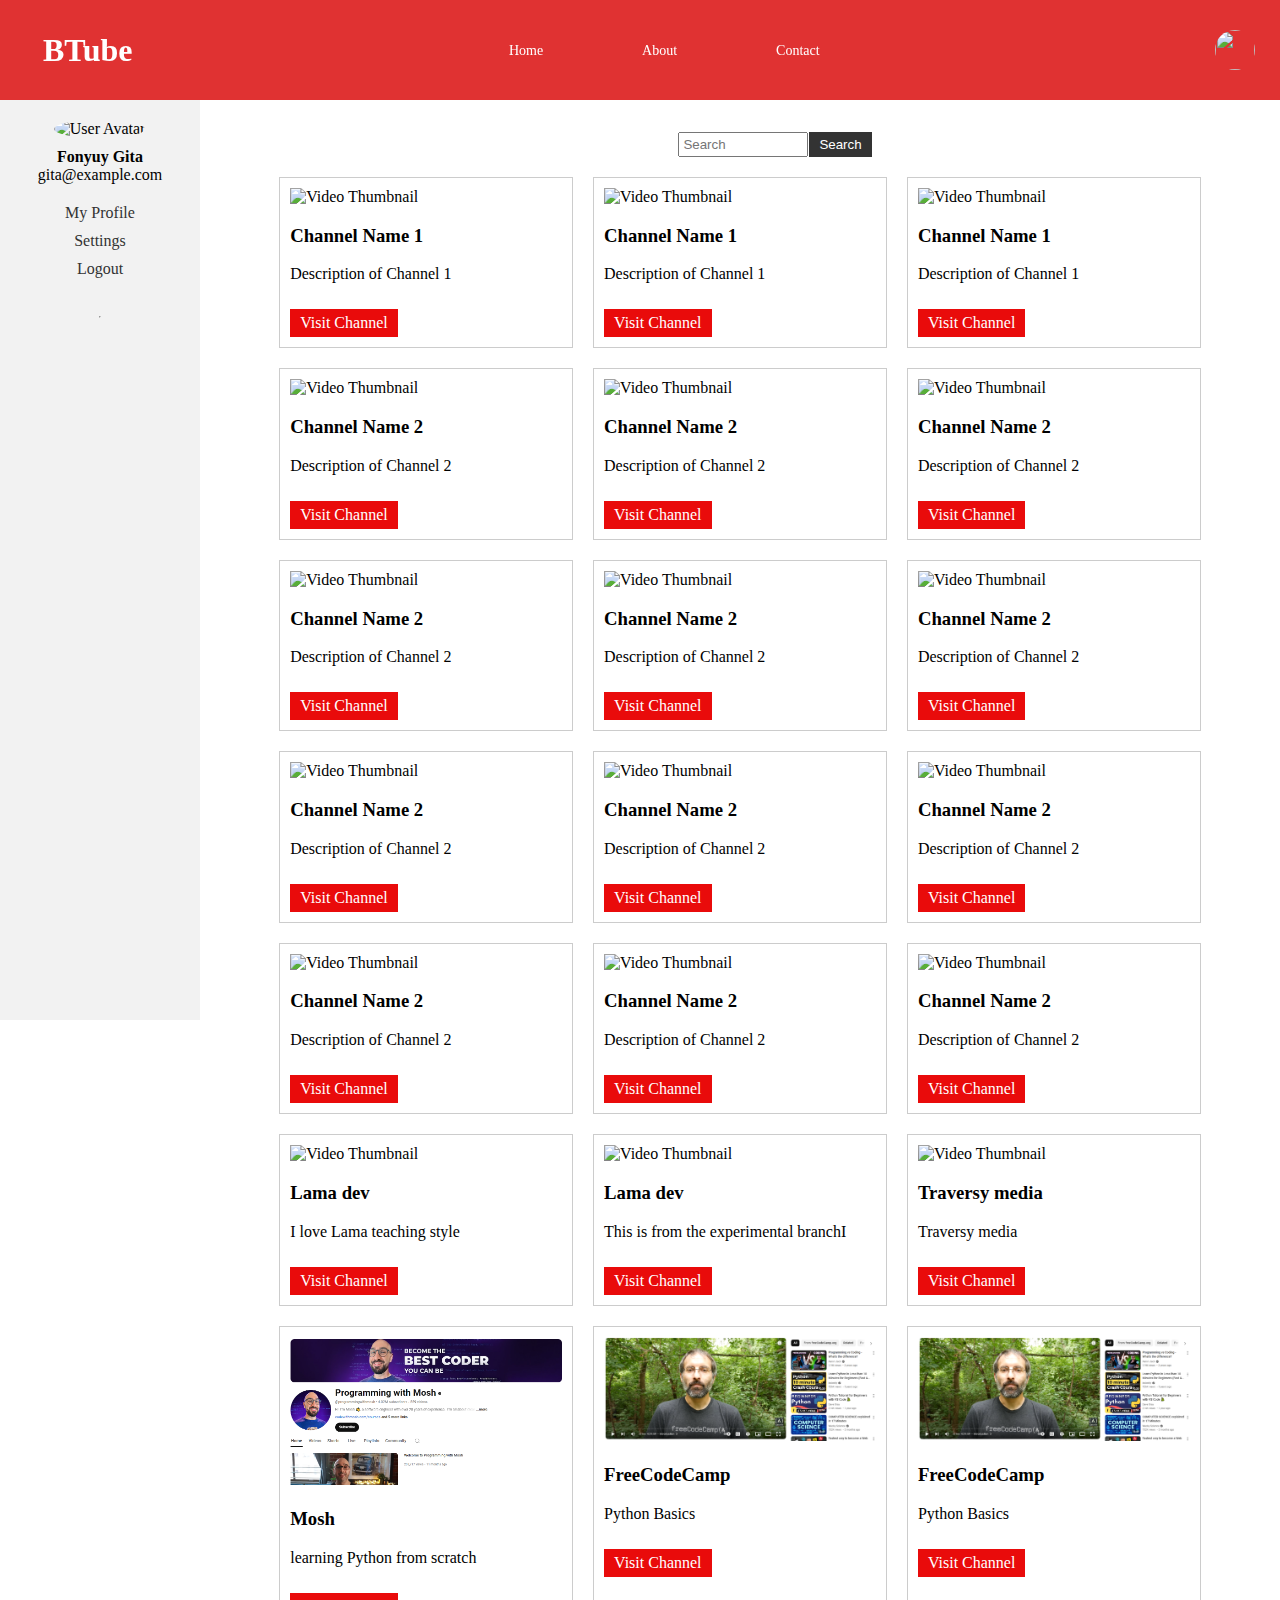
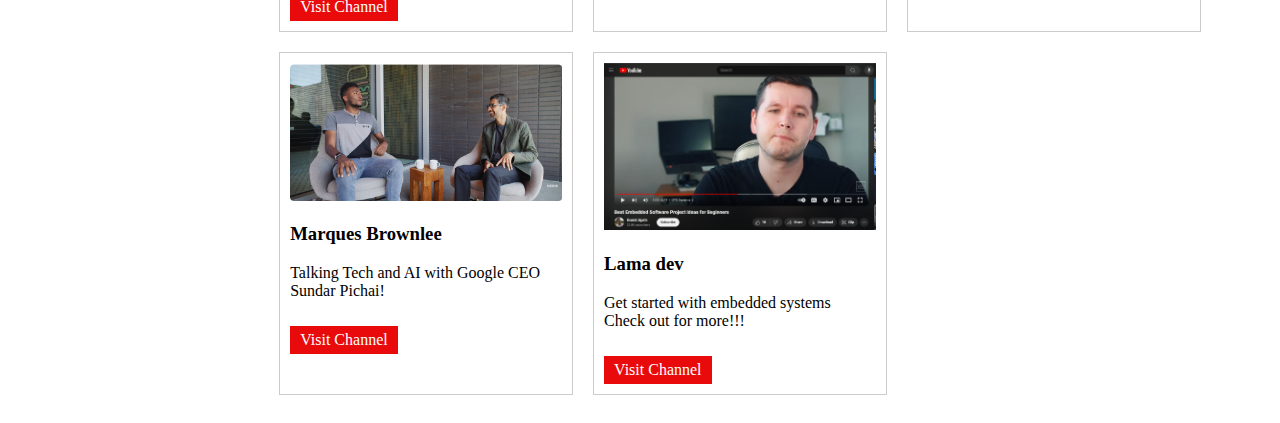
==== commit 595389f6: "resolved html and css problem" ====
--- a/index.html
+++ b/index.html
@@ -1,451 +1,213 @@
+
+
 <!DOCTYPE html>
 <html lang="en">
-
 <head>
-  <meta charset="UTF-8">
-  <meta name="viewport" content="width=device-width, initial-scale=1.0">
-  <title>Btube 🉐</title>
-  <link rel="stylesheet" href="https://cdnjs.cloudflare.com/ajax/libs/font-awesome/6.6.0/css/all.min.css">
-  <link rel="stylesheet" href="btube.css">
-
+    <meta charset="UTF-8">
+    <meta name="viewport" content="width=device-width, initial-scale=1.0">
+    <title>Btube 🉐</title>
+    <link rel="stylesheet" href="btube.css">
 </head>
-
 <body>
-  <header>
-    <nav class="navbar">
-      <h1>BTube</h1>
-      <ul>
-        <li><a href="#">Home</a></li>
-        <li><a href="#">About</a></li>
-        <li><a href="./pages/contact.html">Contact</a></li>
-      </ul>
-      <img src="images/user.png" alt="" class="user">
-    </nav>
-    <aside class="sidebar">
-      <div class="user-info">
-        <img src="./images/user.png" alt="User Avatar">
-        <h4>Fonyuy Gita</h4>
-        <p>gita@example.com</p>
-      </div>
-      <ul>
-        <li><a href="#">My Profile</a></li>
-        <li><a href="#">Settings</a></li>
-        <li><a href="#">Logout</a></li>
-      </ul>
-      <hr>
-      <div class="history">
-        <div class="icons">
-          <img src="./images/icons/clock-history.svg" alt="">
-          <img src="./images/icons/play-circle.svg" alt="">
-          <img src="./images/icons/file-earmark-music.svg" alt="">
+    <header>
+        <nav class="navbar">
+          <h1>BTube</h1>
+          <ul>
+            <li><a href="#">Home</a></li>
+            <li><a href="#">About</a></li>
+            <li><a href="#">Contact</a></li>
+          </ul>
+          <img src="images/user.png" alt="" class="user">
+        </nav>
+        <aside class="sidebar"> 
+          <div class="user-info">
+            <img src="./images/user.png" alt="User Avatar">
+            <h4>Fonyuy Gita</h4>
+            <p>gita@example.com</p>
+          </div>
+          <ul>
+            <li><a href="#">My Profile</a></li>
+            <li><a href="#">Settings</a></li>
+            <li><a href="#">Logout</a></li>
+          </ul>
+          <hr>
+
+        </aside>
+      </header>
+      <main>
+        <div class="search-bar">
+          <input type="text" placeholder="Search">
+          <button type="submit">Search</button>
         </div>
-        <div class="icons-list">
-          <p><a href="">History</a></p>
-          <p> <a href="">Playlist</a></p>
-          <p><a href="">Your Videos</a></p>
-        </div>
-      </div>
-
-      </div>
-    </aside>
-  </header>
-  <main>
-    <div class="search-bar">
-      <input type="text" placeholder="Search">
-      <button type="submit">Search</button>
-    </div>
-    <section class="video-grid">
-      <div class="video-card">
-        <img src="./images/y1.png" alt="Video Thumbnail">
-        <h3>Channel Name 1</h3>
-        <p>Description of Channel 1</p>
-        <a href="#" class="visit-button">Visit Channel</a>
-        <div class="interactions">
-          <button class="like-btn"><i class="fa fa-thumbs-up"></i></i><span>Like</span>
-          </button>
-          <button class="dislike-btn"><i class="fa fa-thumbs-down"></i></i><span>Dislike</span>
-          </button>
-          <button class="comment-btn"><i class="fa fa-comment" aria-hidden="true"></i><span>comment</span>
-          </button>
-
-        </div>
-      </div>
-      <div class="video-card">
-        <img src="./images/y1.png" alt="Video Thumbnail">
-        <h3>Channel Name 1</h3>
-        <p>Description of Channel 1</p>
-        <a href="#" class="visit-button">Visit Channel</a>
-        <div class="interactions">
-          <button class="like-btn"><i class="fa fa-thumbs-up"></i></i><span>Like</span>
-          </button>
-          <button class="dislike-btn"><i class="fa fa-thumbs-down"></i></i><span>Dislike</span>
-          </button>
-          <button class="comment-btn"><i class="fa fa-comment" aria-hidden="true"></i><span>comment</span>
-          </button>
-
-        </div>
-      </div>
-
-      <div class="video-card">
-        <img src="./images/y1.png" alt="Video Thumbnail">
-        <h3>Channel Name 1</h3>
-        <p>Description of Channel 1</p>
-        <a href="#" class="visit-button">Visit Channel</a>
-        <div class="interactions">
-          <button class="like-btn"><i class="fa fa-thumbs-up"></i></i><span>Like</span>
-          </button>
-          <button class="dislike-btn"><i class="fa fa-thumbs-down"></i></i><span>Dislike</span>
-          </button>
-          <button class="comment-btn"><i class="fa fa-comment" aria-hidden="true"></i><span>comment</span>
-          </button>
-
-        </div>
-      </div>
-      <div class="video-card">
-        <img src="./images/y10.png" alt="Video Thumbnail">
-        <h3>Channel Name 2</h3>
-        <p>Description of Channel 2</p>
-        <a href="#" class="visit-button">Visit Channel</a>
-        <div class="interactions">
-          <button class="like-btn"><i class="fa fa-thumbs-up"></i></i><span>Like</span>
-          </button>
-          <button class="dislike-btn"><i class="fa fa-thumbs-down"></i></i><span>Dislike</span>
-          </button>
-          <button class="comment-btn"><i class="fa fa-comment" aria-hidden="true"></i><span>comment</span>
-          </button>
-
-        </div>
-      </div>
-
-      <div class="video-card">
-        <img src="./images/y8.png" alt="Video Thumbnail">
-        <h3>Channel Name 2</h3>
-        <p>Description of Channel 2</p>
-        <a href="#" class="visit-button">Visit Channel</a>
-        <div class="interactions">
-          <button class="like-btn"><i class="fa fa-thumbs-up"></i></i><span>Like</span>
-          </button>
-          <button class="dislike-btn"><i class="fa fa-thumbs-down"></i></i><span>Dislike</span>
-          </button>
-          <button class="comment-btn"><i class="fa fa-comment" aria-hidden="true"></i><span>comment</span>
-          </button>
-
-        </div>
-      </div>
-
-      <div class="video-card">
-        <img src="./images/y9.png" alt="Video Thumbnail">
-        <h3>Channel Name 2</h3>
-        <p>Description of Channel 2</p>
-        <a href="#" class="visit-button">Visit Channel</a>
-        <div class="interactions">
-          <button class="like-btn"><i class="fa fa-thumbs-up"></i></i><span>Like</span>
-          </button>
-          <button class="dislike-btn"><i class="fa fa-thumbs-down"></i></i><span>Dislike</span>
-          </button>
-          <button class="comment-btn"><i class="fa fa-comment" aria-hidden="true"></i><span>comment</span>
-          </button>
-
-        </div>
-      </div>
-
-
-      <div class="video-card">
-        <img src="./images/y7.png" alt="Video Thumbnail">
-        <h3>Channel Name 2</h3>
-        <p>Description of Channel 2</p>
-        <a href="#" class="visit-button">Visit Channel</a>
-        <div class="interactions">
-          <button class="like-btn"><i class="fa fa-thumbs-up"></i></i><span>Like</span>
-          </button>
-          <button class="dislike-btn"><i class="fa fa-thumbs-down"></i></i><span>Dislike</span>
-          </button>
-          <button class="comment-btn"><i class="fa fa-comment" aria-hidden="true"></i><span>comment</span>
-          </button>
-
-        </div>
-      </div>
-
-      <div class="video-card">
-        <img src="./images/y6.png" alt="Video Thumbnail">
-        <h3>Channel Name 2</h3>
-        <p>Description of Channel 2</p>
-        <a href="#" class="visit-button">Visit Channel</a>
-        <div class="interactions">
-          <button class="like-btn"><i class="fa fa-thumbs-up"></i></i><span>Like</span>
-          </button>
-          <button class="dislike-btn"><i class="fa fa-thumbs-down"></i></i><span>Dislike</span>
-          </button>
-          <button class="comment-btn"><i class="fa fa-comment" aria-hidden="true"></i><span>comment</span>
-          </button>
-
-        </div>
-      </div>
-
-      <div class="video-card">
-        <img src="./images/y5.png" alt="Video Thumbnail">
-        <h3>Channel Name 2</h3>
-        <p>Description of Channel 2</p>
-        <a href="#" class="visit-button">Visit Channel</a>
-        <div class="interactions">
-          <button class="like-btn"><i class="fa fa-thumbs-up"></i></i><span>Like</span>
-          </button>
-          <button class="dislike-btn"><i class="fa fa-thumbs-down"></i></i><span>Dislike</span>
-          </button>
-          <button class="comment-btn"><i class="fa fa-comment" aria-hidden="true"></i><span>comment</span>
-          </button>
-
-        </div>
-      </div>
-
-
-      <div class="video-card">
-        <img src="./images/y4.png" alt="Video Thumbnail">
-        <h3>Channel Name 2</h3>
-        <p>Description of Channel 2</p>
-        <a href="#" class="visit-button">Visit Channel</a>
-        <div class="interactions">
-          <button class="like-btn"><i class="fa fa-thumbs-up"></i></i><span>Like</span>
-          </button>
-          <button class="dislike-btn"><i class="fa fa-thumbs-down"></i></i><span>Dislike</span>
-          </button>
-          <button class="comment-btn"><i class="fa fa-comment" aria-hidden="true"></i><span>comment</span>
-          </button>
-
-        </div>
-      </div>
-
-      <div class="video-card">
-        <img src="./images/y2.png" alt="Video Thumbnail">
-        <h3>Channel Name 2</h3>
-        <p>Description of Channel 2</p>
-        <a href="#" class="visit-button">Visit Channel</a>
-        <div class="interactions">
-          <button class="like-btn"><i class="fa fa-thumbs-up"></i></i><span>Like</span>
-          </button>
-          <button class="dislike-btn"><i class="fa fa-thumbs-down"></i></i><span>Dislike</span>
-          </button>
-          <button class="comment-btn"><i class="fa fa-comment" aria-hidden="true"></i><span>comment</span>
-          </button>
-
-        </div>
-      </div>
-
-      <div class="video-card">
-        <img src="./images/y1.png" alt="Video Thumbnail">
-        <h3>Channel Name 2</h3>
-        <p>Description of Channel 2</p>
-        <a href="#" class="visit-button">Visit Channel</a>
-        <div class="interactions">
-          <button class="like-btn"><i class="fa fa-thumbs-down"></i></i><span>Like</span>
-          </button>
-          <button class="dislike-btn"><i class="fa fa-address-card" aria-hidden="true"></i><span>Dislike</span>
-          </button>
-          <button class="comment-btn"><i class="fa fa-address-card" aria-hidden="true"></i><span>comment</span>
-          </button>
-
-        </div>
-      </div>
-
-      <div class="video-card">
-        <img src="./images/y10.png" alt="Video Thumbnail">
-        <h3>Channel Name 2</h3>
-        <p>Description of Channel 2</p>
-        <a href="#" class="visit-button">Visit Channel</a>
-        <div class="interactions">
-          <button class="like-btn"><i class="fa fa-thumbs-up"></i></i><span>Like</span>
-          </button>
-          <button class="dislike-btn"><i class="fa fa-thumbs-down"></i></i><span>Dislike</span>
-          </button>
-          <button class="comment-btn"><i class="fa fa-comment" aria-hidden="true"></i><span>comment</span>
-          </button>
-
-        </div>
-      </div>
-
-      <div class="video-card">
-        <img src="./images/y10.png" alt="Video Thumbnail">
-        <h3>Channel Name 2</h3>
-        <p>Description of Channel 2</p>
-        <a href="#" class="visit-button">Visit Channel</a>
-        <div class="interactions">
-          <button class="like-btn"><i class="fa fa-thumbs-up"></i></i><span>Like</span>
-          </button>
-          <button class="dislike-btn"><i class="fa fa-thumbs-down"></i></i><span>Dislike</span>
-          </button>
-          <button class="comment-btn"><i class="fa fa-comment" aria-hidden="true"></i><span>comment</span>
-          </button>
-
-        </div>
-      </div>
-
-      <div class="video-card">
-        <img src="./images/y10.png" alt="Video Thumbnail">
-        <h3>Channel Name 2</h3>
-        <p>Description of Channel 2</p>
-        <a href="#" class="visit-button">Visit Channel</a>
-        <div class="interactions">
-          <button class="like-btn"><i class="fa fa-thumbs-up"></i></i><span>Like</span>
-          </button>
-          <button class="dislike-btn"><i class="fa fa-thumbs-down"></i></i><span>Dislike</span>
-          </button>
-          <button class="comment-btn"><i class="fa fa-comment" aria-hidden="true"></i><span>comment</span>
-          </button>
-
-        </div>
-      </div>
-
-      <div class="video-card">
-        <img src="./images/lama-dev.png" alt="Video Thumbnail">
-        <h3>Lama dev</h3>
-        <p>I love Lama teaching style</p>
-        <a href="https://youtu.be/o080tU3sd0k?si=9pZKR5CiHXaR0LFh" class="visit-button">Visit Channel</a>
-        <div class="interactions">
-          <button class="like-btn"><i class="fa fa-thumbs-up"></i></i><span>Like</span>
-          </button>
-          <button class="dislike-btn"><i class="fa fa-thumbs-down"></i></i><span>Dislike</span>
-          </button>
-          <button class="comment-btn"><i class="fa fa-comment" aria-hidden="true"></i><span>comment</span>
-          </button>
-
-        </div>
-      </div>
-
-
-      <div class="video-card">
-        <img src="./images/lama-dev.png" alt="Video Thumbnail">
-        <h3>Lama dev</h3>
-        <p>This is from the experimental branchI</p>
-        <a href="https://youtu.be/o080tU3sd0k?si=9pZKR5CiHXaR0LFh" class="visit-button">Visit Channel</a>
-        <div class="interactions">
-          <button class="like-btn"><i class="fa fa-thumbs-up"></i></i><span>Like</span>
-          </button>
-          <button class="dislike-btn"><i class="fa fa-thumbs-down"></i></i><span>Dislike</span>
-          </button>
-          <button class="comment-btn"><i class="fa fa-comment" aria-hidden="true"></i><span>comment</span>
-          </button>
-
-        </div>
-      </div>
-      <!-- added by j -->
-      <div class="video-card">
-        <img src="./images/lama-dev.png" alt="Video Thumbnail">
-        <h3>Traversy media</h3>
-        <p>Traversy media</p>
-        <a href="https://youtu.be/o080tU3sd0k?si=9pZKR5CiHXaR0LFh" class="visit-button">Visit Channel</a>
-        <div class="interactions">
-          <button class="like-btn"><i class="fa fa-thumbs-up"></i></i><span>Like</span>
-          </button>
-          <button class="dislike-btn"><i class="fa fa-thumbs-down"></i></i><span>Dislike</span>
-          </button>
-          <button class="comment-btn"><i class="fa fa-comment" aria-hidden="true"></i><span>comment</span>
-          </button>
-
-        </div>
-      </div>
-      <!-- Add more video cards as needed -->
-      <!-- added by Favour Deoum -->
-      <div class="video-card">
-        <img src="./images/2024-07-26 (3).png" alt="Video Thumbnail">
-        <h3>Mosh</h3>
-        <p>learning Python from scratch</p>
-        <a href="https://www.youtube.com/watch?v=XKHEtdqhLK8" class="visit-button">Visit Channel</a>
-        <div class="interactions">
-          <button class="like-btn"><i class="fa fa-thumbs-up"></i></i><span>Like</span>
-          </button>
-          <button class="dislike-btn"><i class="fa fa-thumbs-down"></i></i><span>Dislike</span>
-          </button>
-          <button class="comment-btn"><i class="fa fa-comment" aria-hidden="true"></i><span>comment</span>
-          </button>
-
-        </div>
-      </div>
-
-      <!-- Added by Favour Deoum -->
-      <div class="video-card">
-        <img src="./images/2024-07-28 (2).png" alt="Video Thumbnail">
-        <h3>FreeCodeCamp</h3>
-        <p>Python Basics</p>
-        <a href="https://www.youtube.com/watch?v=eWRfhZUzrAc" class="visit-button">Visit Channel</a>
-        <div class="interactions">
-          <button class="like-btn"><i class="fa fa-thumbs-up"></i></i><span>Like</span>
-          </button>
-          <button class="dislike-btn"><i class="fa fa-thumbs-down"></i></i><span>Dislike</span>
-          </button>
-          <button class="comment-btn"><i class="fa fa-comment" aria-hidden="true"></i><span>comment</span>
-          </button>
-
-        </div>
-      </div>
-
-      <!-- Added by Favour Deoum -->
-      <div class="video-card">
-        <img src="./images/2024-07-28 (2).png" alt="Video Thumbnail">
-        <h3>FreeCodeCamp</h3>
-        <p>Python Basics</p>
-        <a href="https://www.youtube.com/watch?v=eWRfhZUzrAc" class="visit-button">Visit Channel</a>
-        <div class="interactions">
-          <button class="like-btn"><i class="fa fa-thumbs-up"></i></i><span>Like</span>
-          </button>
-          <button class="dislike-btn"><i class="fa fa-thumbs-down"></i></i><span>Dislike</span>
-          </button>
-          <button class="comment-btn"><i class="fa fa-comment" aria-hidden="true"></i><span>comment</span>
-          </button>
-
-        </div>
-      </div>
-
-      <!-- Added by Favour Deoum -->
-      <div class="video-card">
-        <img src="./images/2024-07-29 (2).png" alt="Video Thumbnail">
-        <h3>Marques Brownlee</h3>
-        <p>Talking Tech and AI with Google CEO Sundar Pichai!</p>
-        <a href="https://www.youtube.com/watch?v=n2RNcPRtAiY" class="visit-button">Visit Channel</a>
-        <div class="interactions">
-          <button class="like-btn"><i class="fa fa-thumbs-up"></i></i><span>Like</span>
-          </button>
-          <button class="dislike-btn"><i class="fa fa-thumbs-down"></i></i><span>Dislike</span>
-          </button>
-          <button class="comment-btn"><i class="fa fa-comment" aria-hidden="true"></i><span>comment</span>
-          </button>
-
-        </div>
-      </div>
-      <div class="video-card">
-        <img src="./images/software.PNG" alt="Video Thumbnail">
-        <h3>Lama dev</h3>
-
-        <p>Get started with embedded systems <br>Check out for more!!!</p>
-        <a href="https://youtu.be/Qw9Zese-PaI?si=0sIBH-QP91sTXuuV" class="visit-button">Visit Channel</a>
-        <div class="interactions">
-          <button class="like-btn"><i class="fa fa-thumbs-up"></i></i><span>Like</span>
-          </button>
-          <button class="dislike-btn"><i class="fa fa-thumbs-down"></i></i><span>Dislike</span>
-          </button>
-          <button class="comment-btn"><i class="fa fa-comment" aria-hidden="true"></i><span>comment</span>
-          </button>
-
-        </div>
-      </div>
-
-      <div class="video-card">
-        <img src="./images/ai.png" alt="Video Thumbnail">
-        <h3>Lama dev</h3>
-        <p>Who Invented A.I.? - The Pioneers of Our Future<br>Check out for more!!!</p>
-        <a href="https://www.youtube.com/watch?v=IBe2o-cZncU" class="visit-button">Visit Channel</a>
-        <div class="interactions">
-          <button class="like-btn"><i class="fa fa-thumbs-up"></i></i><span>Like</span>
-          </button>
-          <button class="dislike-btn"><i class="fa fa-thumbs-down"></i></i><span>Dislike</span>
-          </button>
-          <button class="comment-btn"><i class="fa fa-comment" aria-hidden="true"></i><span>comment</span>
-          </button>
-
-        </div>
-      </div>
-    </section>
-  </main>
-  <script src="script.js"></script>
+        <section class="video-grid">
+          <div class="video-card">
+            <img src="./images/y1.png" alt="Video Thumbnail">
+            <h3>Channel Name 1</h3>
+            <p>Description of Channel 1</p>
+            <a href="#" class="visit-button">Visit Channel</a>
+          </div>
+              <div class="video-card">
+                <img src="./images/y1.png" alt="Video Thumbnail">
+                <h3>Channel Name 1</h3>
+                <p>Description of Channel 1</p>
+                <a href="#" class="visit-button">Visit Channel</a>
+              </div>
+
+                  <div class="video-card">
+                    <img src="./images/y1.png" alt="Video Thumbnail">
+                    <h3>Channel Name 1</h3>
+                    <p>Description of Channel 1</p>
+                    <a href="#" class="visit-button">Visit Channel</a>
+                  </div>
+          <div class="video-card">
+            <img src="./images/y10.png" alt="Video Thumbnail">
+            <h3>Channel Name 2</h3>
+            <p>Description of Channel 2</p>
+            <a href="#" class="visit-button">Visit Channel</a>
+          </div>
+
+          <div class="video-card">
+            <img src="./images/y8.png" alt="Video Thumbnail">
+            <h3>Channel Name 2</h3>
+            <p>Description of Channel 2</p>
+            <a href="#" class="visit-button">Visit Channel</a>
+          </div>
+
+          <div class="video-card">
+            <img src="./images/y9.png" alt="Video Thumbnail">
+            <h3>Channel Name 2</h3>
+            <p>Description of Channel 2</p>
+            <a href="#" class="visit-button">Visit Channel</a>
+          </div>
+
+
+          <div class="video-card">
+            <img src="./images/y7.png" alt="Video Thumbnail">
+            <h3>Channel Name 2</h3>
+            <p>Description of Channel 2</p>
+            <a href="#" class="visit-button">Visit Channel</a>
+          </div>
+
+          <div class="video-card">
+            <img src="./images/y6.png" alt="Video Thumbnail">
+            <h3>Channel Name 2</h3>
+            <p>Description of Channel 2</p>
+            <a href="#" class="visit-button">Visit Channel</a>
+          </div>
+
+          <div class="video-card">
+            <img src="./images/y5.png" alt="Video Thumbnail">
+            <h3>Channel Name 2</h3>
+            <p>Description of Channel 2</p>
+            <a href="#" class="visit-button">Visit Channel</a>
+          </div>
+
+
+          <div class="video-card">
+            <img src="./images/y4.png" alt="Video Thumbnail">
+            <h3>Channel Name 2</h3>
+            <p>Description of Channel 2</p>
+            <a href="#" class="visit-button">Visit Channel</a>
+          </div>
+
+          <div class="video-card">
+            <img src="./images/y2.png" alt="Video Thumbnail">
+            <h3>Channel Name 2</h3>
+            <p>Description of Channel 2</p>
+            <a href="#" class="visit-button">Visit Channel</a>
+          </div>
+
+          <div class="video-card">
+            <img src="./images/y1.png" alt="Video Thumbnail">
+            <h3>Channel Name 2</h3>
+            <p>Description of Channel 2</p>
+            <a href="#" class="visit-button">Visit Channel</a>
+          </div>
+
+          <div class="video-card">
+            <img src="./images/y10.png" alt="Video Thumbnail">
+            <h3>Channel Name 2</h3>
+            <p>Description of Channel 2</p>
+            <a href="#" class="visit-button">Visit Channel</a>
+          </div>
+
+          <div class="video-card">
+            <img src="./images/y10.png" alt="Video Thumbnail">
+            <h3>Channel Name 2</h3>
+            <p>Description of Channel 2</p>
+            <a href="#" class="visit-button">Visit Channel</a>
+          </div>
+
+          <div class="video-card">
+            <img src="./images/y10.png" alt="Video Thumbnail">
+            <h3>Channel Name 2</h3>
+            <p>Description of Channel 2</p>
+            <a href="#" class="visit-button">Visit Channel</a>
+          </div>
+
+          <div class="video-card">
+            <img src="./images/lama-dev.png" alt="Video Thumbnail">
+            <h3>Lama dev</h3>
+            <p>I love Lama teaching style</p>
+            <a href="https://youtu.be/o080tU3sd0k?si=9pZKR5CiHXaR0LFh" class="visit-button">Visit Channel</a>
+          </div>
+
+
+          <div class="video-card">
+            <img src="./images/lama-dev.png" alt="Video Thumbnail">
+            <h3>Lama dev</h3>
+            <p>This is from the experimental branchI</p>
+            <a href="https://youtu.be/o080tU3sd0k?si=9pZKR5CiHXaR0LFh" class="visit-button">Visit Channel</a>
+          </div>
+<!-- added by j -->
+          <div class="video-card">
+            <img src="./images/lama-dev.png" alt="Video Thumbnail">
+            <h3>Traversy media</h3>
+            <p>Traversy media</p>
+            <a href="https://youtu.be/o080tU3sd0k?si=9pZKR5CiHXaR0LFh" class="visit-button">Visit Channel</a>
+          </div>
+          <!-- Add more video cards as needed -->
+           <!-- added by Favour Deoum -->
+          <div class="video-card">
+            <img src="./images/2024-07-26 (3).png" alt="Video Thumbnail">
+            <h3>Mosh</h3>
+            <p>learning Python from scratch</p>
+            <a href="https://www.youtube.com/watch?v=XKHEtdqhLK8" class="visit-button">Visit Channel</a>
+          </div>
+
+          <!-- Added by Favour Deoum -->
+          <div class="video-card">
+            <img src="./images/2024-07-28 (2).png" alt="Video Thumbnail">
+            <h3>FreeCodeCamp</h3>
+            <p>Python Basics</p>
+            <a href="https://www.youtube.com/watch?v=eWRfhZUzrAc" class="visit-button">Visit Channel</a>
+          </div>
+          
+           <!-- Added by Favour Deoum -->
+           <div class="video-card">
+            <img src="./images/2024-07-28 (2).png" alt="Video Thumbnail">
+            <h3>FreeCodeCamp</h3>
+            <p>Python Basics</p>
+            <a href="https://www.youtube.com/watch?v=eWRfhZUzrAc" class="visit-button">Visit Channel</a>
+          </div>
+
+           <!-- Added by Favour Deoum -->
+          <div class="video-card">
+            <img src="./images/2024-07-29 (2).png" alt="Video Thumbnail">
+            <h3>Marques Brownlee</h3>
+            <p>Talking Tech and AI with Google CEO Sundar Pichai!</p>
+            <a href="https://www.youtube.com/watch?v=n2RNcPRtAiY" class="visit-button">Visit Channel</a>
+          </div>
+            <div class="video-card">
+              <img src="./images/software.PNG" alt="Video Thumbnail">
+              <h3>Lama dev</h3>
+            
+              <p>Get started with embedded systems <br>Check out for more!!!</p>
+              <a href="https://youtu.be/Qw9Zese-PaI?si=0sIBH-QP91sTXuuV" class="visit-button">Visit Channel</a>
+            </div>
+        </section>
+      </main>
+      <script src="script.js"></script>
 </body>
 
 </html>--- a/btube.css
+++ b/btube.css
@@ -1,299 +1,404 @@
+<<<<<<< HEAD
+<<<<<<< HEAD
 /* General Styles */
 body {
-  margin: 0;
-  padding: 0;
-  font-family: Arial, sans-serif;
-}
-
-/* Navbar Styles */
-.navbar {
-  position: fixed;
-  top: 0;
-  left: 0;
-  width: 100%;
-  height: 100px;
-  background-color: #da0d0dd8;
-  color: #fff;
-  display: flex;
-  align-items: center;
-  justify-content: space-between;
-  padding: 0 20px;
-
-}
-
-.navbar h1 {
-  margin-left: 23px;
-}
-
-.navbar ul {
-  list-style: none;
-  /* margin: 0; */
-  padding: 0;
-  display: flex;
-  justify-content: space-around;
-  margin-left: 34px;
-}
-
-.navbar ul li {
-  padding: 23px;
-}
-
-.user {
-  width: 40px;
-  height: 40px;
-  border-radius: 50%;
-  margin-right: 45px;
-}
-
-.navbar ul li a {
-  color: #fff;
-  text-decoration: none;
-  margin-right: 53px;
-  font-size: 14px;
-
-}
-
-/* Sidebar Styles */
-.sidebar {
-  position: fixed;
-  top: 100px;
-  left: 0;
-  width: 200px;
-  height: 100%;
-  background-color: #f2f2f2;
-  display: flex;
-  flex-direction: column;
-  align-items: center;
-  padding-top: 20px;
-
-}
-
-.user-info img {
-  width: 80px;
-  height: 80px;
-  border-radius: 50%;
-  margin-bottom: 10px;
-  margin-left: 1rem;
-}
-
-.user-info h4,
-.user-info p {
-  margin: 0;
-  text-align: center;
-}
-
-.sidebar ul {
-  list-style: none;
-  margin: 20px 0;
-  padding: 0;
-  display: flex;
-  flex-direction: column;
-  align-items: center;
-}
-
-.sidebar ul li {
-  margin-bottom: 10px;
-}
-
-.sidebar ul li a {
-  color: #333;
-  text-decoration: none;
-}
-
-/* Main Content Styles */
-main {
-  margin-top: 7rem;
-  margin-left: 200px;
-  /* Adjust this value to match sidebar width */
-  padding: 20px;
-}
-
-.search-bar {
-  margin-bottom: 20px;
-
-  display: flex;
-  align-items: center;
-  gap: 1px;
-  justify-content: center;
-  /* Adjust this value to match sidebar width */
-}
-
-.search-bar input[type="text"] {
-  padding: 3px;
-  width: 120px;
-}
-
-.search-bar button {
-  padding: 5px 10px;
-  background-color: #333;
-  color: #fff;
-  border: none;
-  cursor: pointer;
-}
-
-.video-grid {
-  display: grid;
-  /* grid-template-columns: repeat(3, 1fr); */
-  grid-template-columns: repeat(auto-fit, minmax(250px, 1fr));
-  grid-gap: 20px;
-  width: 90%;
-  margin: 0 auto;
-  
-}
-
-.video-card {
-  border: 1px solid #ccc;
-  padding: 10px;
-  background-color: #fff;
-  box-shadow: 0 0 3px rgba(0, 0, 0, 1);
-  cursor: pointer;
-  transition: transform 0.3s ease;
-}
-/* hover effect for card */
-.video-card:hover{
-  transform: scale(1.05);
-  box-shadow: 0 0 6px rgba(0, 0, 0, 0.3);
-
-}
-.video-card img {
-  width: 100%;
-  height: auto;
-  border-radius: 10px 10px 0 0;
-  transition: transform 0.3s ease;
-}
-/* hover effect for image */
-.video-card:hover img {
-  transform: scale(1.06);
-}
-
-.visit-button {
-  display: inline-flex;
-  margin-top: 10px;
-  padding: 5px 10px;
-  background-color: #e90b0b;
-  color: #fff;
-  text-decoration: none;
-  text-align: center;
-  font-size: 16px;
-
-}
-
-/* Add more CSS styles as needed */
-.interactions{
-  display: flex;
-  margin-top: 20px;
-  justify-content: flex-start;
-  gap: 10px;
-}
-
-.like-btn,.dislike-btn,.comment-btn{
-  background-color: transparent;
-  border: none;
-  cursor: pointer;
-  font-size: 16px;
-  transition: transform 0.2s ease;
-}
-
-.like-btn:hover,.dislike-btn:hover,.comment-btn:hover{
-  transform: scale(1.05);
-}
-
-.like-btn i{
-  color: #0d6dfd44;
-}
-
-.dislike-btn i{
-  color: #dc3545;
-}
-
-.comment-btn i{
-  color: #6710f267;
-}
-
-
-.history {
-  display: flex;
-  width: 100%;
-  align-items: center;
-  justify-content: center;
-margin-top: -1rem;
-}
-
-.history .icons {
-  display: flex;
-  width: 50%;
-  flex-direction: column;
-  justify-content: center;
-  align-items: center;
-  gap: 10px;
-}
-
-.icons img {
-  width: 20px;
-  height: 20px;
-  cursor: pointer;
-}
-
-.icons-list  {
-  width: 100%;
-  gap: 10px;
-  align-items: flex-start;
-
-}
-
-.icons-list a {
-  color: #333;
-  text-decoration: none;
-
-}
-
-hr {
-  width: 80%;
-  background-color: #333;
-}
-
-
-
-
-
-@media (max-width:780px) {
-
+    margin: 0;
+    padding: 0;
+    font-family: Arial, sans-serif;
+  }
+  
+  /* Navbar Styles */
+  .navbar {
+    position: fixed;
+    top: 0;
+    left: 0;
+    width: 100%;
+    height: 100px;
+    background-color: #da0d0dd8;
+    color: #fff;
+    display: flex;
+    align-items: center;
+    justify-content: space-between;
+    padding: 0 20px;
+    
+  }
+  
+  .navbar h1 {
+    margin-left: 23px;
+  }
+  
+  .navbar ul {
+    list-style: none;
+    /* margin: 0; */
+    padding: 0;
+    display: flex;
+    justify-content: space-around;
+    margin-left: 34px;
+  }
+  
+  .navbar ul li {
+    padding: 23px;
+  }
+
+  .user{
+    width: 40px;
+    height: 40px;
+    border-radius: 50%;
+    margin-right: 45px;
+  }
+  
+  .navbar ul li a {
+    color: #fff;
+    text-decoration: none;
+    margin-right: 53px;
+    font-size: 14px;
+    
+  }
+  
+  /* Sidebar Styles */
   .sidebar {
-    display: none;
-  }
-
-  main {
-    margin-left: 11px;
-  }
-
-  .navbar ul {
-    display: none;
-  }
-
-  a {
-    font-size: 17px;
-  }
-
-  .onMobile {
-    display: flex;
-    flex-direction: column;
-    height: 340px;
-    background-color: #da0d0dd8;
-    animation: slideIn 1s linear alternate;
-    transition: all 400ms ease-in-out;
     position: fixed;
     top: 100px;
-    color: wheat;
-
-  }
-
-  @keyframes slideIn {
-    from {
-      left: -50%;
-    }
-
-    to {
-      left: 0%;
-    }
-  }
-}+    left: 0;
+    width: 200px;
+    height: 100%;
+    background-color: #f2f2f2;
+    display: flex;
+    flex-direction: column;
+    align-items: center;
+    padding-top: 20px;
+    
+  }
+  
+  .user-info img {
+    width: 80px;
+    height: 80px;
+    border-radius: 50%;
+    margin-bottom: 10px;
+    margin-left: 1rem;
+  }
+  
+  .user-info h4,
+  .user-info p {
+    margin: 0;
+    text-align: center;
+  }
+  
+  .sidebar ul {
+    list-style: none;
+    margin: 20px 0;
+    padding: 0;
+    display: flex;
+    flex-direction: column;
+    align-items: center;
+  }
+  
+  .sidebar ul li {
+    margin-bottom: 10px;
+  }
+  
+  .sidebar ul li a {
+    color: #333;
+    text-decoration: none;
+  }
+  
+  /* Main Content Styles */
+  main {
+    margin-top: 7rem;
+    margin-left: 200px; /* Adjust this value to match sidebar width */
+    padding: 20px;
+  }
+  
+  .search-bar {
+    margin-bottom: 20px;
+    margin-left: 70px;
+      /* Adjust this value to match sidebar width */
+  }
+  
+  .search-bar input[type="text"] {
+    padding: 5px;
+    width: 200px;
+  }
+  
+  .search-bar button {
+    padding: 5px 10px;
+    background-color: #333;
+    color: #fff;
+    border: none;
+    cursor: pointer;
+  }
+  
+  .video-grid {
+    display: grid;
+    /* grid-template-columns: repeat(3, 1fr); */
+     grid-template-columns: repeat(auto-fit, minmax(250px, 1fr));
+    grid-gap: 20px;
+    width: 90%;
+    margin: 0 auto;
+  }
+  
+  .video-card {
+    border: 1px solid #ccc;
+    padding: 10px;
+  }
+  
+  .video-card img {
+    width: 100%;
+    height: auto;
+  }
+  
+  .visit-button {
+    display: inline-flex;
+    margin-top:10px;
+    padding: 5px 10px;
+    background-color: #e90b0b;
+    color: #fff;
+    text-decoration: none;
+    text-align: center;
+    font-size: 16px;
+    
+  }
+  
+  /* Add more CSS styles as needed */
+
+
+  @media (max-width:780px){
+  
+    .sidebar{
+      display: none;
+    }
+    main{
+      margin-left: 11px;
+    }
+    .navbar ul{
+      display: none;
+    }
+    a{
+      font-size: 17px;
+    }
+    .onMobile{
+      display: flex;
+      flex-direction: column;
+      height: 340px;
+    background-color: #da0d0dd8;
+      animation: slideIn 1s linear alternate;
+      transition:  all 400ms ease-in-out;
+      position: fixed;
+      top: 100px;
+      color: wheat;
+
+    }
+  }
+    @keyframes slideIn{
+      from{
+        left: -50%;
+      }
+      to{
+        left: 0%;
+      }
+    }
+=======
+
+>>>>>>> upstream/master
+/* General Styles */
+body {
+    margin: 0;
+    padding: 0;
+    font-family: Arial, sans-serif;
+  }
+  
+  /* Navbar Styles */
+  .navbar {
+    position: fixed;
+    top: 0;
+    left: 0;
+    width: 100%;
+    height: 100px;
+    background-color: #da0d0dd8;
+    color: #fff;
+    display: flex;
+    align-items: center;
+    justify-content: space-between;
+    padding: 0 20px;
+    
+  }
+  
+  .navbar h1 {
+    margin-left: 23px;
+  }
+  
+  .navbar ul {
+    list-style: none;
+    /* margin: 0; */
+    padding: 0;
+    display: flex;
+    justify-content: space-around;
+    margin-left: 34px;
+  }
+  
+  .navbar ul li {
+    padding: 23px;
+  }
+
+  .user{
+    width: 40px;
+    height: 40px;
+    border-radius: 50%;
+    margin-right: 45px;
+  }
+  
+  .navbar ul li a {
+    color: #fff;
+    text-decoration: none;
+    margin-right: 53px;
+    font-size: 14px;
+    
+  }
+  
+  /* Sidebar Styles */
+  .sidebar {
+    position: fixed;
+    top: 100px;
+    left: 0;
+    width: 200px;
+    height: 100%;
+    background-color: #f2f2f2;
+    display: flex;
+    flex-direction: column;
+    align-items: center;
+    padding-top: 20px;
+    
+  }
+  
+  .user-info img {
+    width: 80px;
+    height: 80px;
+    border-radius: 50%;
+    margin-bottom: 10px;
+    margin-left: 1rem;
+  }
+  
+  .user-info h4,
+  .user-info p {
+    margin: 0;
+    text-align: center;
+  }
+  
+  .sidebar ul {
+    list-style: none;
+    margin: 20px 0;
+    padding: 0;
+    display: flex;
+    flex-direction: column;
+    align-items: center;
+  }
+  
+  .sidebar ul li {
+    margin-bottom: 10px;
+  }
+  
+  .sidebar ul li a {
+    color: #333;
+    text-decoration: none;
+  }
+  
+  /* Main Content Styles */
+  main {
+    margin-top: 7rem;
+    margin-left: 200px; /* Adjust this value to match sidebar width */
+    padding: 20px;
+  }
+  
+  .search-bar {
+    margin-bottom: 20px;
+   
+    display: flex;
+    align-items: center;
+    gap: 1px;
+    justify-content: center;
+      /* Adjust this value to match sidebar width */
+  }
+  
+  .search-bar input[type="text"] {
+    padding: 3px;
+    width: 120px;
+  }
+  
+  .search-bar button {
+    padding: 5px 10px;
+    background-color: #333;
+    color: #fff;
+    border: none;
+    cursor: pointer;
+  }
+  
+  .video-grid {
+    display: grid;
+    /* grid-template-columns: repeat(3, 1fr); */
+     grid-template-columns: repeat(auto-fit, minmax(250px, 1fr));
+    grid-gap: 20px;
+    width: 90%;
+    margin: 0 auto;
+  }
+  
+  .video-card {
+    border: 1px solid #ccc;
+    padding: 10px;
+  }
+  
+  .video-card img {
+    width: 100%;
+    height: auto;
+  }
+  
+  .visit-button {
+    display: inline-flex;
+    margin-top:10px;
+    padding: 5px 10px;
+    background-color: #e90b0b;
+    color: #fff;
+    text-decoration: none;
+    text-align: center;
+    font-size: 16px;
+    
+  }
+  
+  /* Add more CSS styles as needed */
+
+
+  @media (max-width:780px){
+  
+    .sidebar{
+      display: none;
+    }
+    main{
+      margin-left: 11px;
+    }
+    .navbar ul{
+      display: none;
+    }
+    a{
+      font-size: 17px;
+    }
+    .onMobile{
+      display: flex;
+      flex-direction: column;
+      height: 340px;
+    background-color: #da0d0dd8;
+      animation: slideIn 1s linear alternate;
+      transition:  all 400ms ease-in-out;
+      position: fixed;
+      top: 100px;
+      color: wheat;
+
+    }
+
+    @keyframes slideIn{
+      from{
+        left: -50%;
+      }
+      to{
+        left: 0%;
+      }
+    }
+  }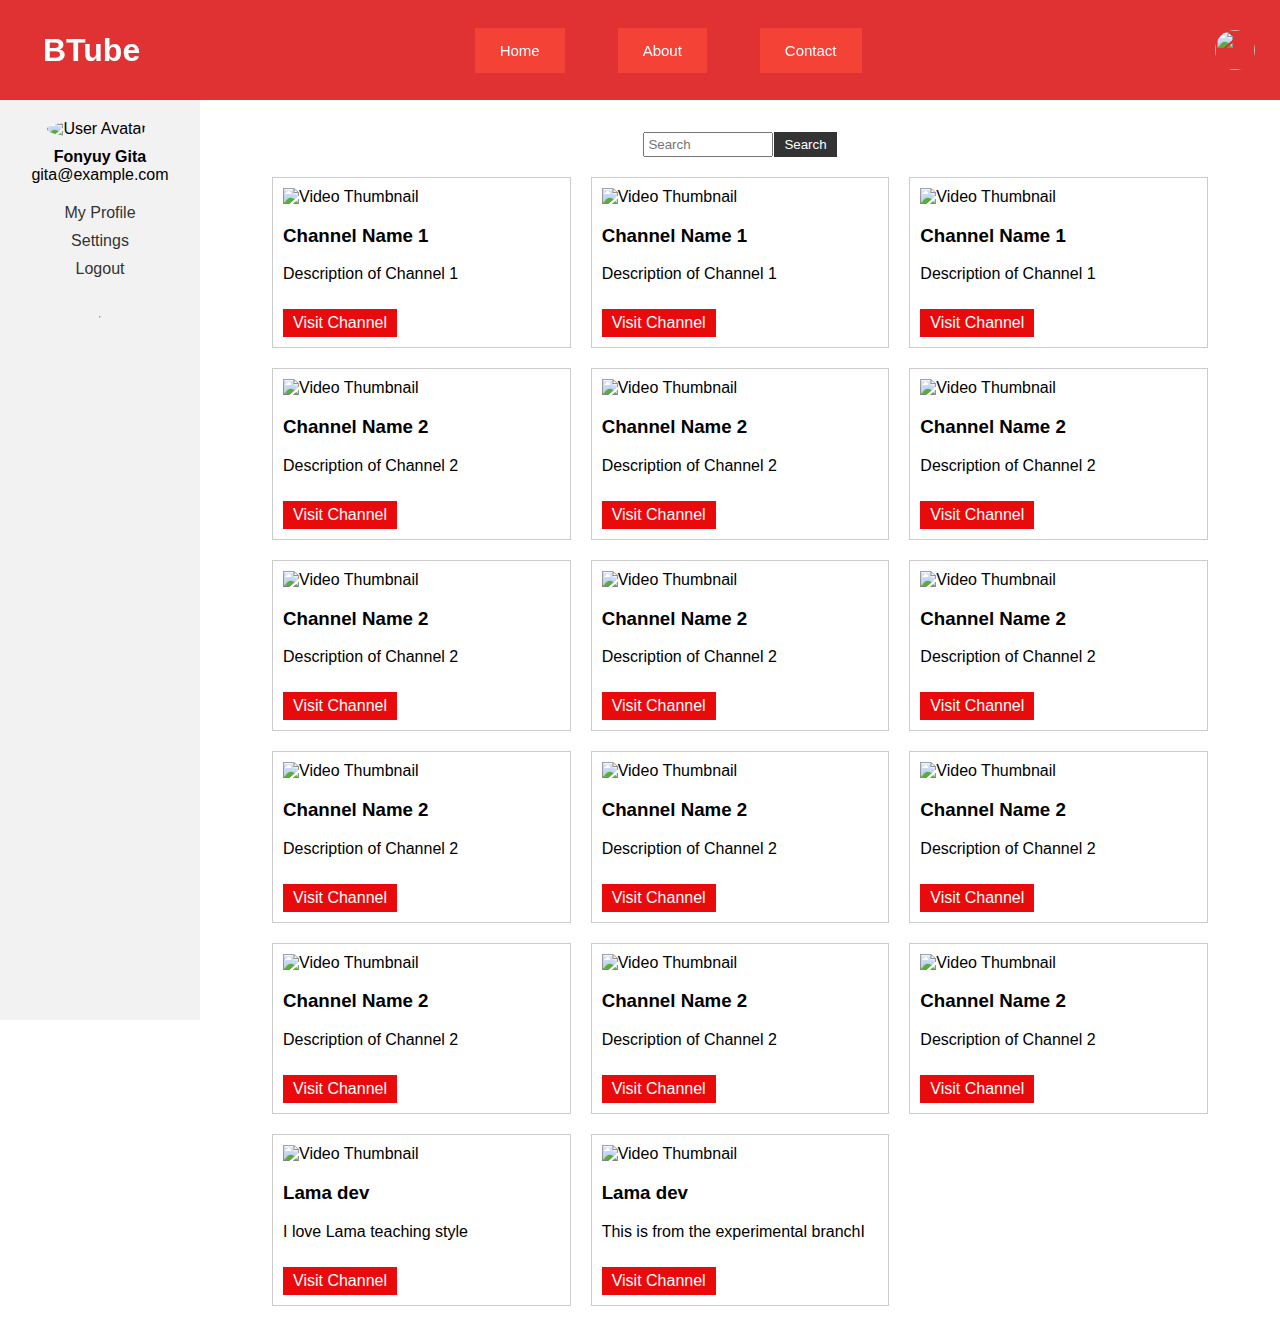
==== commit f54de81a: "Merge 48b6e4da5eebbe8380e0c04284e4e790f7549d32 into fa8828fe771be4204045f52adcd5f95adcd32e1c" ====
--- a/index.html
+++ b/index.html
@@ -1,157 +1,158 @@
-
 
 <!DOCTYPE html>
 <html lang="en">
+
 <head>
-    <meta charset="UTF-8">
-    <meta name="viewport" content="width=device-width, initial-scale=1.0">
-    <title>Btube 🉐</title>
-    <link rel="stylesheet" href="btube.css">
+  <meta charset="UTF-8">
+  <meta name="viewport" content="width=device-width, initial-scale=1.0">
+  <title>Btube 🉐</title>
+  <link rel="stylesheet" href="btube.css">
 </head>
+
 <body>
-    <header>
-        <nav class="navbar">
-          <h1>BTube</h1>
-          <ul>
-            <li><a href="#">Home</a></li>
-            <li><a href="#">About</a></li>
-            <li><a href="#">Contact</a></li>
-          </ul>
-          <img src="images/user.png" alt="" class="user">
-        </nav>
-        <aside class="sidebar"> 
-          <div class="user-info">
-            <img src="./images/user.png" alt="User Avatar">
-            <h4>Fonyuy Gita</h4>
-            <p>gita@example.com</p>
-          </div>
-          <ul>
-            <li><a href="#">My Profile</a></li>
-            <li><a href="#">Settings</a></li>
-            <li><a href="#">Logout</a></li>
-          </ul>
-          <hr>
+  <header>
+    <nav class="navbar">
+      <h1>BTube</h1>
+      <ul>
+        <li><a href="#">Home</a></li>
+        <li><a href="#">About</a></li>
+        <li><a href="#">Contact</a></li>
+      </ul>
+      <img src="images/user.png" alt="" class="user">
+    </nav>
+    <aside class="sidebar">
+      <div class="user-info">
+        <img src="./images/user.png" alt="User Avatar">
+        <h4>Fonyuy Gita</h4>
+        <p>gita@example.com</p>
+      </div>
+      <ul>
+        <li><a href="#">My Profile</a></li>
+        <li><a href="#">Settings</a></li>
+        <li><a href="#">Logout</a></li>
+      </ul>
 
-        </aside>
-      </header>
-      <main>
-        <div class="search-bar">
-          <input type="text" placeholder="Search">
-          <button type="submit">Search</button>
-        </div>
-        <section class="video-grid">
-          <div class="video-card">
-            <img src="./images/y1.png" alt="Video Thumbnail">
-            <h3>Channel Name 1</h3>
-            <p>Description of Channel 1</p>
-            <a href="#" class="visit-button">Visit Channel</a>
-          </div>
-              <div class="video-card">
-                <img src="./images/y1.png" alt="Video Thumbnail">
-                <h3>Channel Name 1</h3>
-                <p>Description of Channel 1</p>
-                <a href="#" class="visit-button">Visit Channel</a>
-              </div>
+      <hr>
 
-                  <div class="video-card">
-                    <img src="./images/y1.png" alt="Video Thumbnail">
-                    <h3>Channel Name 1</h3>
-                    <p>Description of Channel 1</p>
-                    <a href="#" class="visit-button">Visit Channel</a>
-                  </div>
-          <div class="video-card">
-            <img src="./images/y10.png" alt="Video Thumbnail">
-            <h3>Channel Name 2</h3>
-            <p>Description of Channel 2</p>
-            <a href="#" class="visit-button">Visit Channel</a>
-          </div>
+    </aside>
+  </header>
+  <main>
+    <div class="search-bar">
+      <input type="text" placeholder="Search">
+      <button type="submit">Search</button>
+    </div>
+    <section class="video-grid">
+      <div class="video-card">
+        <img src="./images/y1.png" alt="Video Thumbnail">
+        <h3>Channel Name 1</h3>
+        <p>Description of Channel 1</p>
+        <a href="#" class="visit-button">Visit Channel</a>
+      </div>
+      <div class="video-card">
+        <img src="./images/y1.png" alt="Video Thumbnail">
+        <h3>Channel Name 1</h3>
+        <p>Description of Channel 1</p>
+        <a href="#" class="visit-button">Visit Channel</a>
+      </div>
 
-          <div class="video-card">
-            <img src="./images/y8.png" alt="Video Thumbnail">
-            <h3>Channel Name 2</h3>
-            <p>Description of Channel 2</p>
-            <a href="#" class="visit-button">Visit Channel</a>
-          </div>
+      <div class="video-card">
+        <img src="./images/y1.png" alt="Video Thumbnail">
+        <h3>Channel Name 1</h3>
+        <p>Description of Channel 1</p>
+        <a href="#" class="visit-button">Visit Channel</a>
+      </div>
+      <div class="video-card">
+        <img src="./images/y10.png" alt="Video Thumbnail">
+        <h3>Channel Name 2</h3>
+        <p>Description of Channel 2</p>
+        <a href="#" class="visit-button">Visit Channel</a>
+      </div>
 
-          <div class="video-card">
-            <img src="./images/y9.png" alt="Video Thumbnail">
-            <h3>Channel Name 2</h3>
-            <p>Description of Channel 2</p>
-            <a href="#" class="visit-button">Visit Channel</a>
-          </div>
+      <div class="video-card">
+        <img src="./images/y8.png" alt="Video Thumbnail">
+        <h3>Channel Name 2</h3>
+        <p>Description of Channel 2</p>
+        <a href="#" class="visit-button">Visit Channel</a>
+      </div>
+
+      <div class="video-card">
+        <img src="./images/y9.png" alt="Video Thumbnail">
+        <h3>Channel Name 2</h3>
+        <p>Description of Channel 2</p>
+        <a href="#" class="visit-button">Visit Channel</a>
+      </div>
 
 
-          <div class="video-card">
-            <img src="./images/y7.png" alt="Video Thumbnail">
-            <h3>Channel Name 2</h3>
-            <p>Description of Channel 2</p>
-            <a href="#" class="visit-button">Visit Channel</a>
-          </div>
+      <div class="video-card">
+        <img src="./images/y7.png" alt="Video Thumbnail">
+        <h3>Channel Name 2</h3>
+        <p>Description of Channel 2</p>
+        <a href="#" class="visit-button">Visit Channel</a>
+      </div>
 
-          <div class="video-card">
-            <img src="./images/y6.png" alt="Video Thumbnail">
-            <h3>Channel Name 2</h3>
-            <p>Description of Channel 2</p>
-            <a href="#" class="visit-button">Visit Channel</a>
-          </div>
+      <div class="video-card">
+        <img src="./images/y6.png" alt="Video Thumbnail">
+        <h3>Channel Name 2</h3>
+        <p>Description of Channel 2</p>
+        <a href="#" class="visit-button">Visit Channel</a>
+      </div>
 
-          <div class="video-card">
-            <img src="./images/y5.png" alt="Video Thumbnail">
-            <h3>Channel Name 2</h3>
-            <p>Description of Channel 2</p>
-            <a href="#" class="visit-button">Visit Channel</a>
-          </div>
+      <div class="video-card">
+        <img src="./images/y5.png" alt="Video Thumbnail">
+        <h3>Channel Name 2</h3>
+        <p>Description of Channel 2</p>
+        <a href="#" class="visit-button">Visit Channel</a>
+      </div>
 
 
-          <div class="video-card">
-            <img src="./images/y4.png" alt="Video Thumbnail">
-            <h3>Channel Name 2</h3>
-            <p>Description of Channel 2</p>
-            <a href="#" class="visit-button">Visit Channel</a>
-          </div>
+      <div class="video-card">
+        <img src="./images/y4.png" alt="Video Thumbnail">
+        <h3>Channel Name 2</h3>
+        <p>Description of Channel 2</p>
+        <a href="#" class="visit-button">Visit Channel</a>
+      </div>
 
-          <div class="video-card">
-            <img src="./images/y2.png" alt="Video Thumbnail">
-            <h3>Channel Name 2</h3>
-            <p>Description of Channel 2</p>
-            <a href="#" class="visit-button">Visit Channel</a>
-          </div>
+      <div class="video-card">
+        <img src="./images/y2.png" alt="Video Thumbnail">
+        <h3>Channel Name 2</h3>
+        <p>Description of Channel 2</p>
+        <a href="#" class="visit-button">Visit Channel</a>
+      </div>
 
-          <div class="video-card">
-            <img src="./images/y1.png" alt="Video Thumbnail">
-            <h3>Channel Name 2</h3>
-            <p>Description of Channel 2</p>
-            <a href="#" class="visit-button">Visit Channel</a>
-          </div>
+      <div class="video-card">
+        <img src="./images/y1.png" alt="Video Thumbnail">
+        <h3>Channel Name 2</h3>
+        <p>Description of Channel 2</p>
+        <a href="#" class="visit-button">Visit Channel</a>
+      </div>
 
-          <div class="video-card">
-            <img src="./images/y10.png" alt="Video Thumbnail">
-            <h3>Channel Name 2</h3>
-            <p>Description of Channel 2</p>
-            <a href="#" class="visit-button">Visit Channel</a>
-          </div>
+      <div class="video-card">
+        <img src="./images/y10.png" alt="Video Thumbnail">
+        <h3>Channel Name 2</h3>
+        <p>Description of Channel 2</p>
+        <a href="#" class="visit-button">Visit Channel</a>
+      </div>
 
-          <div class="video-card">
-            <img src="./images/y10.png" alt="Video Thumbnail">
-            <h3>Channel Name 2</h3>
-            <p>Description of Channel 2</p>
-            <a href="#" class="visit-button">Visit Channel</a>
-          </div>
+      <div class="video-card">
+        <img src="./images/y10.png" alt="Video Thumbnail">
+        <h3>Channel Name 2</h3>
+        <p>Description of Channel 2</p>
+        <a href="#" class="visit-button">Visit Channel</a>
+      </div>
 
-          <div class="video-card">
-            <img src="./images/y10.png" alt="Video Thumbnail">
-            <h3>Channel Name 2</h3>
-            <p>Description of Channel 2</p>
-            <a href="#" class="visit-button">Visit Channel</a>
-          </div>
+      <div class="video-card">
+        <img src="./images/y10.png" alt="Video Thumbnail">
+        <h3>Channel Name 2</h3>
+        <p>Description of Channel 2</p>
+        <a href="#" class="visit-button">Visit Channel</a>
+      </div>
 
-          <div class="video-card">
-            <img src="./images/lama-dev.png" alt="Video Thumbnail">
-            <h3>Lama dev</h3>
-            <p>I love Lama teaching style</p>
-            <a href="https://youtu.be/o080tU3sd0k?si=9pZKR5CiHXaR0LFh" class="visit-button">Visit Channel</a>
-          </div>
-
+      <div class="video-card">
+        <img src="./images/lama-dev.png" alt="Video Thumbnail">
+        <h3>Lama dev</h3>
+        <p>I love Lama teaching style</p>
+        <a href="https://youtu.be/o080tU3sd0k?si=9pZKR5CiHXaR0LFh" class="visit-button">Visit Channel</a>
+      </div>
 
           <div class="video-card">
             <img src="./images/lama-dev.png" alt="Video Thumbnail">
@@ -159,52 +160,7 @@
             <p>This is from the experimental branchI</p>
             <a href="https://youtu.be/o080tU3sd0k?si=9pZKR5CiHXaR0LFh" class="visit-button">Visit Channel</a>
           </div>
-<!-- added by j -->
-          <div class="video-card">
-            <img src="./images/lama-dev.png" alt="Video Thumbnail">
-            <h3>Traversy media</h3>
-            <p>Traversy media</p>
-            <a href="https://youtu.be/o080tU3sd0k?si=9pZKR5CiHXaR0LFh" class="visit-button">Visit Channel</a>
-          </div>
           <!-- Add more video cards as needed -->
-           <!-- added by Favour Deoum -->
-          <div class="video-card">
-            <img src="./images/2024-07-26 (3).png" alt="Video Thumbnail">
-            <h3>Mosh</h3>
-            <p>learning Python from scratch</p>
-            <a href="https://www.youtube.com/watch?v=XKHEtdqhLK8" class="visit-button">Visit Channel</a>
-          </div>
-
-          <!-- Added by Favour Deoum -->
-          <div class="video-card">
-            <img src="./images/2024-07-28 (2).png" alt="Video Thumbnail">
-            <h3>FreeCodeCamp</h3>
-            <p>Python Basics</p>
-            <a href="https://www.youtube.com/watch?v=eWRfhZUzrAc" class="visit-button">Visit Channel</a>
-          </div>
-          
-           <!-- Added by Favour Deoum -->
-           <div class="video-card">
-            <img src="./images/2024-07-28 (2).png" alt="Video Thumbnail">
-            <h3>FreeCodeCamp</h3>
-            <p>Python Basics</p>
-            <a href="https://www.youtube.com/watch?v=eWRfhZUzrAc" class="visit-button">Visit Channel</a>
-          </div>
-
-           <!-- Added by Favour Deoum -->
-          <div class="video-card">
-            <img src="./images/2024-07-29 (2).png" alt="Video Thumbnail">
-            <h3>Marques Brownlee</h3>
-            <p>Talking Tech and AI with Google CEO Sundar Pichai!</p>
-            <a href="https://www.youtube.com/watch?v=n2RNcPRtAiY" class="visit-button">Visit Channel</a>
-          </div>
-            <div class="video-card">
-              <img src="./images/software.PNG" alt="Video Thumbnail">
-              <h3>Lama dev</h3>
-            
-              <p>Get started with embedded systems <br>Check out for more!!!</p>
-              <a href="https://youtu.be/Qw9Zese-PaI?si=0sIBH-QP91sTXuuV" class="visit-button">Visit Channel</a>
-            </div>
         </section>
       </main>
       <script src="script.js"></script>
--- a/btube.css
+++ b/btube.css
@@ -1,5 +1,4 @@
-<<<<<<< HEAD
-<<<<<<< HEAD
+
 /* General Styles */
 body {
     margin: 0;
@@ -20,7 +19,6 @@
     align-items: center;
     justify-content: space-between;
     padding: 0 20px;
-    
   }
   
   .navbar h1 {
@@ -37,7 +35,7 @@
   }
   
   .navbar ul li {
-    padding: 23px;
+    padding: 0px;
   }
 
   .user{
@@ -49,11 +47,22 @@
   
   .navbar ul li a {
     color: #fff;
+    margin-right: 53px;
+    font-size: 15px;
     text-decoration: none;
-    margin-right: 53px;
-    font-size: 14px;
-    
-  }
+    display: inline-block;
+    background-color: #f44336;
+    padding: 14px 25px;
+    text-align: center;
+
+    /* border: 2px solid white;
+    transition: all 1s ease-in; */
+  }
+
+  .navbar ul li a:hover{
+    transform: scale(1.1);
+  }
+
   
   /* Sidebar Styles */
   .sidebar {
@@ -111,13 +120,17 @@
   
   .search-bar {
     margin-bottom: 20px;
-    margin-left: 70px;
+   
+    display: flex;
+    align-items: center;
+    gap: 1px;
+    justify-content: center;
       /* Adjust this value to match sidebar width */
   }
   
   .search-bar input[type="text"] {
-    padding: 5px;
-    width: 200px;
+    padding: 3px;
+    width: 120px;
   }
   
   .search-bar button {
@@ -156,7 +169,6 @@
     text-decoration: none;
     text-align: center;
     font-size: 16px;
-    
   }
   
   /* Add more CSS styles as needed */
@@ -188,7 +200,7 @@
       color: wheat;
 
     }
-  }
+
     @keyframes slideIn{
       from{
         left: -50%;
@@ -197,208 +209,4 @@
         left: 0%;
       }
     }
-=======
-
->>>>>>> upstream/master
-/* General Styles */
-body {
-    margin: 0;
-    padding: 0;
-    font-family: Arial, sans-serif;
-  }
-  
-  /* Navbar Styles */
-  .navbar {
-    position: fixed;
-    top: 0;
-    left: 0;
-    width: 100%;
-    height: 100px;
-    background-color: #da0d0dd8;
-    color: #fff;
-    display: flex;
-    align-items: center;
-    justify-content: space-between;
-    padding: 0 20px;
-    
-  }
-  
-  .navbar h1 {
-    margin-left: 23px;
-  }
-  
-  .navbar ul {
-    list-style: none;
-    /* margin: 0; */
-    padding: 0;
-    display: flex;
-    justify-content: space-around;
-    margin-left: 34px;
-  }
-  
-  .navbar ul li {
-    padding: 23px;
-  }
-
-  .user{
-    width: 40px;
-    height: 40px;
-    border-radius: 50%;
-    margin-right: 45px;
-  }
-  
-  .navbar ul li a {
-    color: #fff;
-    text-decoration: none;
-    margin-right: 53px;
-    font-size: 14px;
-    
-  }
-  
-  /* Sidebar Styles */
-  .sidebar {
-    position: fixed;
-    top: 100px;
-    left: 0;
-    width: 200px;
-    height: 100%;
-    background-color: #f2f2f2;
-    display: flex;
-    flex-direction: column;
-    align-items: center;
-    padding-top: 20px;
-    
-  }
-  
-  .user-info img {
-    width: 80px;
-    height: 80px;
-    border-radius: 50%;
-    margin-bottom: 10px;
-    margin-left: 1rem;
-  }
-  
-  .user-info h4,
-  .user-info p {
-    margin: 0;
-    text-align: center;
-  }
-  
-  .sidebar ul {
-    list-style: none;
-    margin: 20px 0;
-    padding: 0;
-    display: flex;
-    flex-direction: column;
-    align-items: center;
-  }
-  
-  .sidebar ul li {
-    margin-bottom: 10px;
-  }
-  
-  .sidebar ul li a {
-    color: #333;
-    text-decoration: none;
-  }
-  
-  /* Main Content Styles */
-  main {
-    margin-top: 7rem;
-    margin-left: 200px; /* Adjust this value to match sidebar width */
-    padding: 20px;
-  }
-  
-  .search-bar {
-    margin-bottom: 20px;
-   
-    display: flex;
-    align-items: center;
-    gap: 1px;
-    justify-content: center;
-      /* Adjust this value to match sidebar width */
-  }
-  
-  .search-bar input[type="text"] {
-    padding: 3px;
-    width: 120px;
-  }
-  
-  .search-bar button {
-    padding: 5px 10px;
-    background-color: #333;
-    color: #fff;
-    border: none;
-    cursor: pointer;
-  }
-  
-  .video-grid {
-    display: grid;
-    /* grid-template-columns: repeat(3, 1fr); */
-     grid-template-columns: repeat(auto-fit, minmax(250px, 1fr));
-    grid-gap: 20px;
-    width: 90%;
-    margin: 0 auto;
-  }
-  
-  .video-card {
-    border: 1px solid #ccc;
-    padding: 10px;
-  }
-  
-  .video-card img {
-    width: 100%;
-    height: auto;
-  }
-  
-  .visit-button {
-    display: inline-flex;
-    margin-top:10px;
-    padding: 5px 10px;
-    background-color: #e90b0b;
-    color: #fff;
-    text-decoration: none;
-    text-align: center;
-    font-size: 16px;
-    
-  }
-  
-  /* Add more CSS styles as needed */
-
-
-  @media (max-width:780px){
-  
-    .sidebar{
-      display: none;
-    }
-    main{
-      margin-left: 11px;
-    }
-    .navbar ul{
-      display: none;
-    }
-    a{
-      font-size: 17px;
-    }
-    .onMobile{
-      display: flex;
-      flex-direction: column;
-      height: 340px;
-    background-color: #da0d0dd8;
-      animation: slideIn 1s linear alternate;
-      transition:  all 400ms ease-in-out;
-      position: fixed;
-      top: 100px;
-      color: wheat;
-
-    }
-
-    @keyframes slideIn{
-      from{
-        left: -50%;
-      }
-      to{
-        left: 0%;
-      }
-    }
   }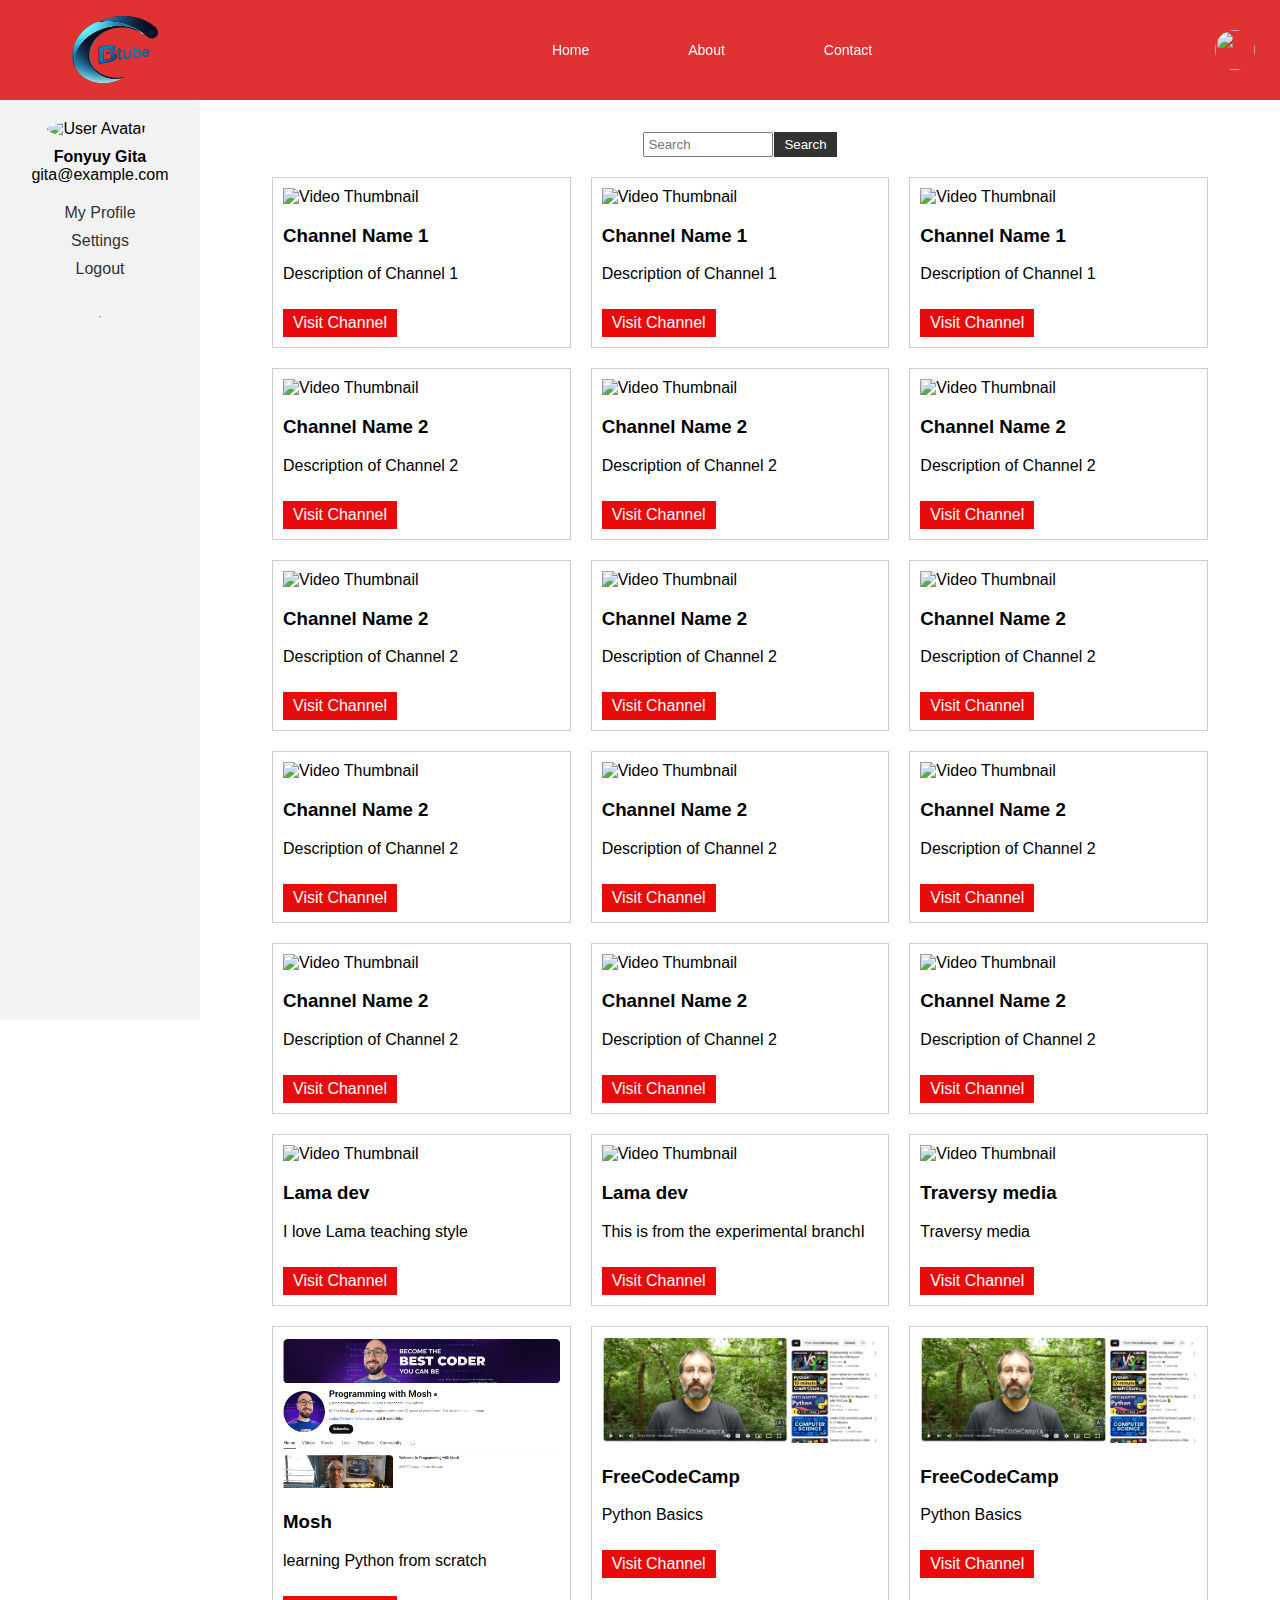
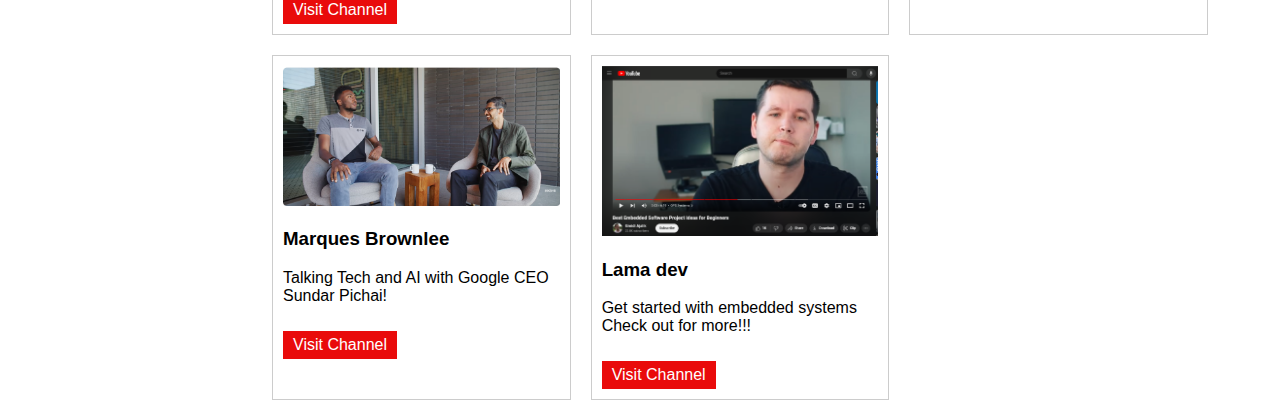
==== commit 90341a6a: "added the btube logo and an arrow on the mobile view to scroll to the top" ====
--- a/index.html
+++ b/index.html
@@ -1,158 +1,157 @@
 
 <!DOCTYPE html>
 <html lang="en">
-
 <head>
-  <meta charset="UTF-8">
-  <meta name="viewport" content="width=device-width, initial-scale=1.0">
-  <title>Btube 🉐</title>
-  <link rel="stylesheet" href="btube.css">
+    <meta charset="UTF-8">
+    <meta name="viewport" content="width=device-width, initial-scale=1.0">
+    <title>Btube 🉐</title>
+    <link rel="stylesheet" href="btube.css">
 </head>
-
 <body>
-  <header>
-    <nav class="navbar">
-      <h1>BTube</h1>
-      <ul>
-        <li><a href="#">Home</a></li>
-        <li><a href="#">About</a></li>
-        <li><a href="#">Contact</a></li>
-      </ul>
-      <img src="images/user.png" alt="" class="user">
-    </nav>
-    <aside class="sidebar">
-      <div class="user-info">
-        <img src="./images/user.png" alt="User Avatar">
-        <h4>Fonyuy Gita</h4>
-        <p>gita@example.com</p>
-      </div>
-      <ul>
-        <li><a href="#">My Profile</a></li>
-        <li><a href="#">Settings</a></li>
-        <li><a href="#">Logout</a></li>
-      </ul>
-
-      <hr>
-
-    </aside>
-  </header>
-  <main>
-    <div class="search-bar">
-      <input type="text" placeholder="Search">
-      <button type="submit">Search</button>
-    </div>
-    <section class="video-grid">
-      <div class="video-card">
-        <img src="./images/y1.png" alt="Video Thumbnail">
-        <h3>Channel Name 1</h3>
-        <p>Description of Channel 1</p>
-        <a href="#" class="visit-button">Visit Channel</a>
-      </div>
-      <div class="video-card">
-        <img src="./images/y1.png" alt="Video Thumbnail">
-        <h3>Channel Name 1</h3>
-        <p>Description of Channel 1</p>
-        <a href="#" class="visit-button">Visit Channel</a>
-      </div>
-
-      <div class="video-card">
-        <img src="./images/y1.png" alt="Video Thumbnail">
-        <h3>Channel Name 1</h3>
-        <p>Description of Channel 1</p>
-        <a href="#" class="visit-button">Visit Channel</a>
-      </div>
-      <div class="video-card">
-        <img src="./images/y10.png" alt="Video Thumbnail">
-        <h3>Channel Name 2</h3>
-        <p>Description of Channel 2</p>
-        <a href="#" class="visit-button">Visit Channel</a>
-      </div>
-
-      <div class="video-card">
-        <img src="./images/y8.png" alt="Video Thumbnail">
-        <h3>Channel Name 2</h3>
-        <p>Description of Channel 2</p>
-        <a href="#" class="visit-button">Visit Channel</a>
-      </div>
-
-      <div class="video-card">
-        <img src="./images/y9.png" alt="Video Thumbnail">
-        <h3>Channel Name 2</h3>
-        <p>Description of Channel 2</p>
-        <a href="#" class="visit-button">Visit Channel</a>
-      </div>
-
-
-      <div class="video-card">
-        <img src="./images/y7.png" alt="Video Thumbnail">
-        <h3>Channel Name 2</h3>
-        <p>Description of Channel 2</p>
-        <a href="#" class="visit-button">Visit Channel</a>
-      </div>
-
-      <div class="video-card">
-        <img src="./images/y6.png" alt="Video Thumbnail">
-        <h3>Channel Name 2</h3>
-        <p>Description of Channel 2</p>
-        <a href="#" class="visit-button">Visit Channel</a>
-      </div>
-
-      <div class="video-card">
-        <img src="./images/y5.png" alt="Video Thumbnail">
-        <h3>Channel Name 2</h3>
-        <p>Description of Channel 2</p>
-        <a href="#" class="visit-button">Visit Channel</a>
-      </div>
-
-
-      <div class="video-card">
-        <img src="./images/y4.png" alt="Video Thumbnail">
-        <h3>Channel Name 2</h3>
-        <p>Description of Channel 2</p>
-        <a href="#" class="visit-button">Visit Channel</a>
-      </div>
-
-      <div class="video-card">
-        <img src="./images/y2.png" alt="Video Thumbnail">
-        <h3>Channel Name 2</h3>
-        <p>Description of Channel 2</p>
-        <a href="#" class="visit-button">Visit Channel</a>
-      </div>
-
-      <div class="video-card">
-        <img src="./images/y1.png" alt="Video Thumbnail">
-        <h3>Channel Name 2</h3>
-        <p>Description of Channel 2</p>
-        <a href="#" class="visit-button">Visit Channel</a>
-      </div>
-
-      <div class="video-card">
-        <img src="./images/y10.png" alt="Video Thumbnail">
-        <h3>Channel Name 2</h3>
-        <p>Description of Channel 2</p>
-        <a href="#" class="visit-button">Visit Channel</a>
-      </div>
-
-      <div class="video-card">
-        <img src="./images/y10.png" alt="Video Thumbnail">
-        <h3>Channel Name 2</h3>
-        <p>Description of Channel 2</p>
-        <a href="#" class="visit-button">Visit Channel</a>
-      </div>
-
-      <div class="video-card">
-        <img src="./images/y10.png" alt="Video Thumbnail">
-        <h3>Channel Name 2</h3>
-        <p>Description of Channel 2</p>
-        <a href="#" class="visit-button">Visit Channel</a>
-      </div>
-
-      <div class="video-card">
-        <img src="./images/lama-dev.png" alt="Video Thumbnail">
-        <h3>Lama dev</h3>
-        <p>I love Lama teaching style</p>
-        <a href="https://youtu.be/o080tU3sd0k?si=9pZKR5CiHXaR0LFh" class="visit-button">Visit Channel</a>
-      </div>
+    <header>
+        <nav class="navbar">
+          <img class="btubelogo" src="./images/20240802_193508.png" alt="Btube logo">
+
+          <ul>
+            <li><a href="#">Home</a></li>
+            <li><a href="#">About</a></li>
+            <li><a href="#">Contact</a></li>
+          </ul>
+          <img src="images/user.png" alt="" class="user">
+        </nav>
+        <aside class="sidebar"> 
+          <div class="user-info">
+            <img src="./images/user.png" alt="User Avatar">
+            <h4>Fonyuy Gita</h4>
+            <p>gita@example.com</p>
+          </div>
+          <ul>
+            <li><a href="#">My Profile</a></li>
+            <li><a href="#">Settings</a></li>
+            <li><a href="#">Logout</a></li>
+          </ul>
+          <hr>
+
+        </aside>
+      </header>
+      <main>
+        <div class="search-bar" id="arrowbtn">
+          <input type="text" placeholder="Search">
+          <button type="submit">Search</button>
+        </div>
+        <section class="video-grid">
+          <div class="video-card">
+            <img src="./images/y1.png" alt="Video Thumbnail">
+            <h3>Channel Name 1</h3>
+            <p>Description of Channel 1</p>
+            <a href="#" class="visit-button">Visit Channel</a>
+          </div>
+              <div class="video-card">
+                <img src="./images/y1.png" alt="Video Thumbnail">
+                <h3>Channel Name 1</h3>
+                <p>Description of Channel 1</p>
+                <a href="#" class="visit-button">Visit Channel</a>
+              </div>
+
+                  <div class="video-card">
+                    <img src="./images/y1.png" alt="Video Thumbnail">
+                    <h3>Channel Name 1</h3>
+                    <p>Description of Channel 1</p>
+                    <a href="#" class="visit-button">Visit Channel</a>
+                  </div>
+          <div class="video-card">
+            <img src="./images/y10.png" alt="Video Thumbnail">
+            <h3>Channel Name 2</h3>
+            <p>Description of Channel 2</p>
+            <a href="#" class="visit-button">Visit Channel</a>
+          </div>
+
+          <div class="video-card">
+            <img src="./images/y8.png" alt="Video Thumbnail">
+            <h3>Channel Name 2</h3>
+            <p>Description of Channel 2</p>
+            <a href="#" class="visit-button">Visit Channel</a>
+          </div>
+
+          <div class="video-card">
+            <img src="./images/y9.png" alt="Video Thumbnail">
+            <h3>Channel Name 2</h3>
+            <p>Description of Channel 2</p>
+            <a href="#" class="visit-button">Visit Channel</a>
+          </div>
+
+
+          <div class="video-card">
+            <img src="./images/y7.png" alt="Video Thumbnail">
+            <h3>Channel Name 2</h3>
+            <p>Description of Channel 2</p>
+            <a href="#" class="visit-button">Visit Channel</a>
+          </div>
+
+          <div class="video-card">
+            <img src="./images/y6.png" alt="Video Thumbnail">
+            <h3>Channel Name 2</h3>
+            <p>Description of Channel 2</p>
+            <a href="#" class="visit-button">Visit Channel</a>
+          </div>
+
+          <div class="video-card">
+            <img src="./images/y5.png" alt="Video Thumbnail">
+            <h3>Channel Name 2</h3>
+            <p>Description of Channel 2</p>
+            <a href="#" class="visit-button">Visit Channel</a>
+          </div>
+
+
+          <div class="video-card">
+            <img src="./images/y4.png" alt="Video Thumbnail">
+            <h3>Channel Name 2</h3>
+            <p>Description of Channel 2</p>
+            <a href="#" class="visit-button">Visit Channel</a>
+          </div>
+
+          <div class="video-card">
+            <img src="./images/y2.png" alt="Video Thumbnail">
+            <h3>Channel Name 2</h3>
+            <p>Description of Channel 2</p>
+            <a href="#" class="visit-button">Visit Channel</a>
+          </div>
+
+          <div class="video-card">
+            <img src="./images/y1.png" alt="Video Thumbnail">
+            <h3>Channel Name 2</h3>
+            <p>Description of Channel 2</p>
+            <a href="#" class="visit-button">Visit Channel</a>
+          </div>
+
+          <div class="video-card">
+            <img src="./images/y10.png" alt="Video Thumbnail">
+            <h3>Channel Name 2</h3>
+            <p>Description of Channel 2</p>
+            <a href="#" class="visit-button">Visit Channel</a>
+          </div>
+
+          <div class="video-card">
+            <img src="./images/y10.png" alt="Video Thumbnail">
+            <h3>Channel Name 2</h3>
+            <p>Description of Channel 2</p>
+            <a href="#" class="visit-button">Visit Channel</a>
+          </div>
+
+          <div class="video-card">
+            <img src="./images/y10.png" alt="Video Thumbnail">
+            <h3>Channel Name 2</h3>
+            <p>Description of Channel 2</p>
+            <a href="#" class="visit-button">Visit Channel</a>
+          </div>
+
+          <div class="video-card">
+            <img src="./images/lama-dev.png" alt="Video Thumbnail">
+            <h3>Lama dev</h3>
+            <p>I love Lama teaching style</p>
+            <a href="https://youtu.be/o080tU3sd0k?si=9pZKR5CiHXaR0LFh" class="visit-button">Visit Channel</a>
+          </div>
+
 
           <div class="video-card">
             <img src="./images/lama-dev.png" alt="Video Thumbnail">
@@ -160,7 +159,55 @@
             <p>This is from the experimental branchI</p>
             <a href="https://youtu.be/o080tU3sd0k?si=9pZKR5CiHXaR0LFh" class="visit-button">Visit Channel</a>
           </div>
+<!-- added by j -->
+          <div class="video-card">
+            <img src="./images/lama-dev.png" alt="Video Thumbnail">
+            <h3>Traversy media</h3>
+            <p>Traversy media</p>
+            <a href="https://youtu.be/o080tU3sd0k?si=9pZKR5CiHXaR0LFh" class="visit-button">Visit Channel</a>
+          </div>
           <!-- Add more video cards as needed -->
+           <!-- added by Favour Deoum -->
+          <div class="video-card">
+            <img src="./images/2024-07-26 (3).png" alt="Video Thumbnail">
+            <h3>Mosh</h3>
+            <p>learning Python from scratch</p>
+            <a href="https://www.youtube.com/watch?v=XKHEtdqhLK8" class="visit-button">Visit Channel</a>
+          </div>
+
+          <!-- Added by Favour Deoum -->
+          <div class="video-card">
+            <img src="./images/2024-07-28 (2).png" alt="Video Thumbnail">
+            <h3>FreeCodeCamp</h3>
+            <p>Python Basics</p>
+            <a href="https://www.youtube.com/watch?v=eWRfhZUzrAc" class="visit-button">Visit Channel</a>
+          </div>
+          
+           <!-- Added by Favour Deoum -->
+           <div class="video-card">
+            <img src="./images/2024-07-28 (2).png" alt="Video Thumbnail">
+            <h3>FreeCodeCamp</h3>
+            <p>Python Basics</p>
+            <a href="https://www.youtube.com/watch?v=eWRfhZUzrAc" class="visit-button">Visit Channel</a>
+          </div>
+
+           <!-- Added by Favour Deoum -->
+          <div class="video-card">
+            <img src="./images/2024-07-29 (2).png" alt="Video Thumbnail">
+            <h3>Marques Brownlee</h3>
+            <p>Talking Tech and AI with Google CEO Sundar Pichai!</p>
+            <a href="https://www.youtube.com/watch?v=n2RNcPRtAiY" class="visit-button">Visit Channel</a>
+          </div>
+            <div class="video-card">
+              <img src="./images/software.PNG" alt="Video Thumbnail">
+              <h3>Lama dev</h3>
+            
+              <p>Get started with embedded systems <br>Check out for more!!!</p>
+              <a href="https://youtu.be/Qw9Zese-PaI?si=0sIBH-QP91sTXuuV" class="visit-button">Visit Channel</a>
+            </div>
+
+        <img class="arrow" src="./images/up-arrow.png" alt="" id="#arrowbtn">
+
         </section>
       </main>
       <script src="script.js"></script>
--- a/btube.css
+++ b/btube.css
@@ -19,6 +19,7 @@
     align-items: center;
     justify-content: space-between;
     padding: 0 20px;
+    
   }
   
   .navbar h1 {
@@ -35,7 +36,7 @@
   }
   
   .navbar ul li {
-    padding: 0px;
+    padding: 23px;
   }
 
   .user{
@@ -47,22 +48,11 @@
   
   .navbar ul li a {
     color: #fff;
+    text-decoration: none;
     margin-right: 53px;
-    font-size: 15px;
-    text-decoration: none;
-    display: inline-block;
-    background-color: #f44336;
-    padding: 14px 25px;
-    text-align: center;
-
-    /* border: 2px solid white;
-    transition: all 1s ease-in; */
-  }
-
-  .navbar ul li a:hover{
-    transform: scale(1.1);
-  }
-
+    font-size: 14px;
+    
+  }
   
   /* Sidebar Styles */
   .sidebar {
@@ -169,6 +159,19 @@
     text-decoration: none;
     text-align: center;
     font-size: 16px;
+    
+  }
+
+  /* Added a logo by Fvour Deoum */
+  .btubelogo{
+    width: 13rem;
+    height: 8rem;
+    margin-top: -1.5rem;
+  }
+  .arrow{
+    /* width: 5rem;
+    height: 5rem; */
+    display: none;
   }
   
   /* Add more CSS styles as needed */
@@ -201,6 +204,17 @@
 
     }
 
+    /* Added by Favour Deoum */
+    .arrow{
+      display: flex;
+      position: fixed;
+      bottom: 20px;
+      left: 50px;
+      width: 2rem;
+      height: 2rem;
+      cursor: pointer;
+    }
+
     @keyframes slideIn{
       from{
         left: -50%;
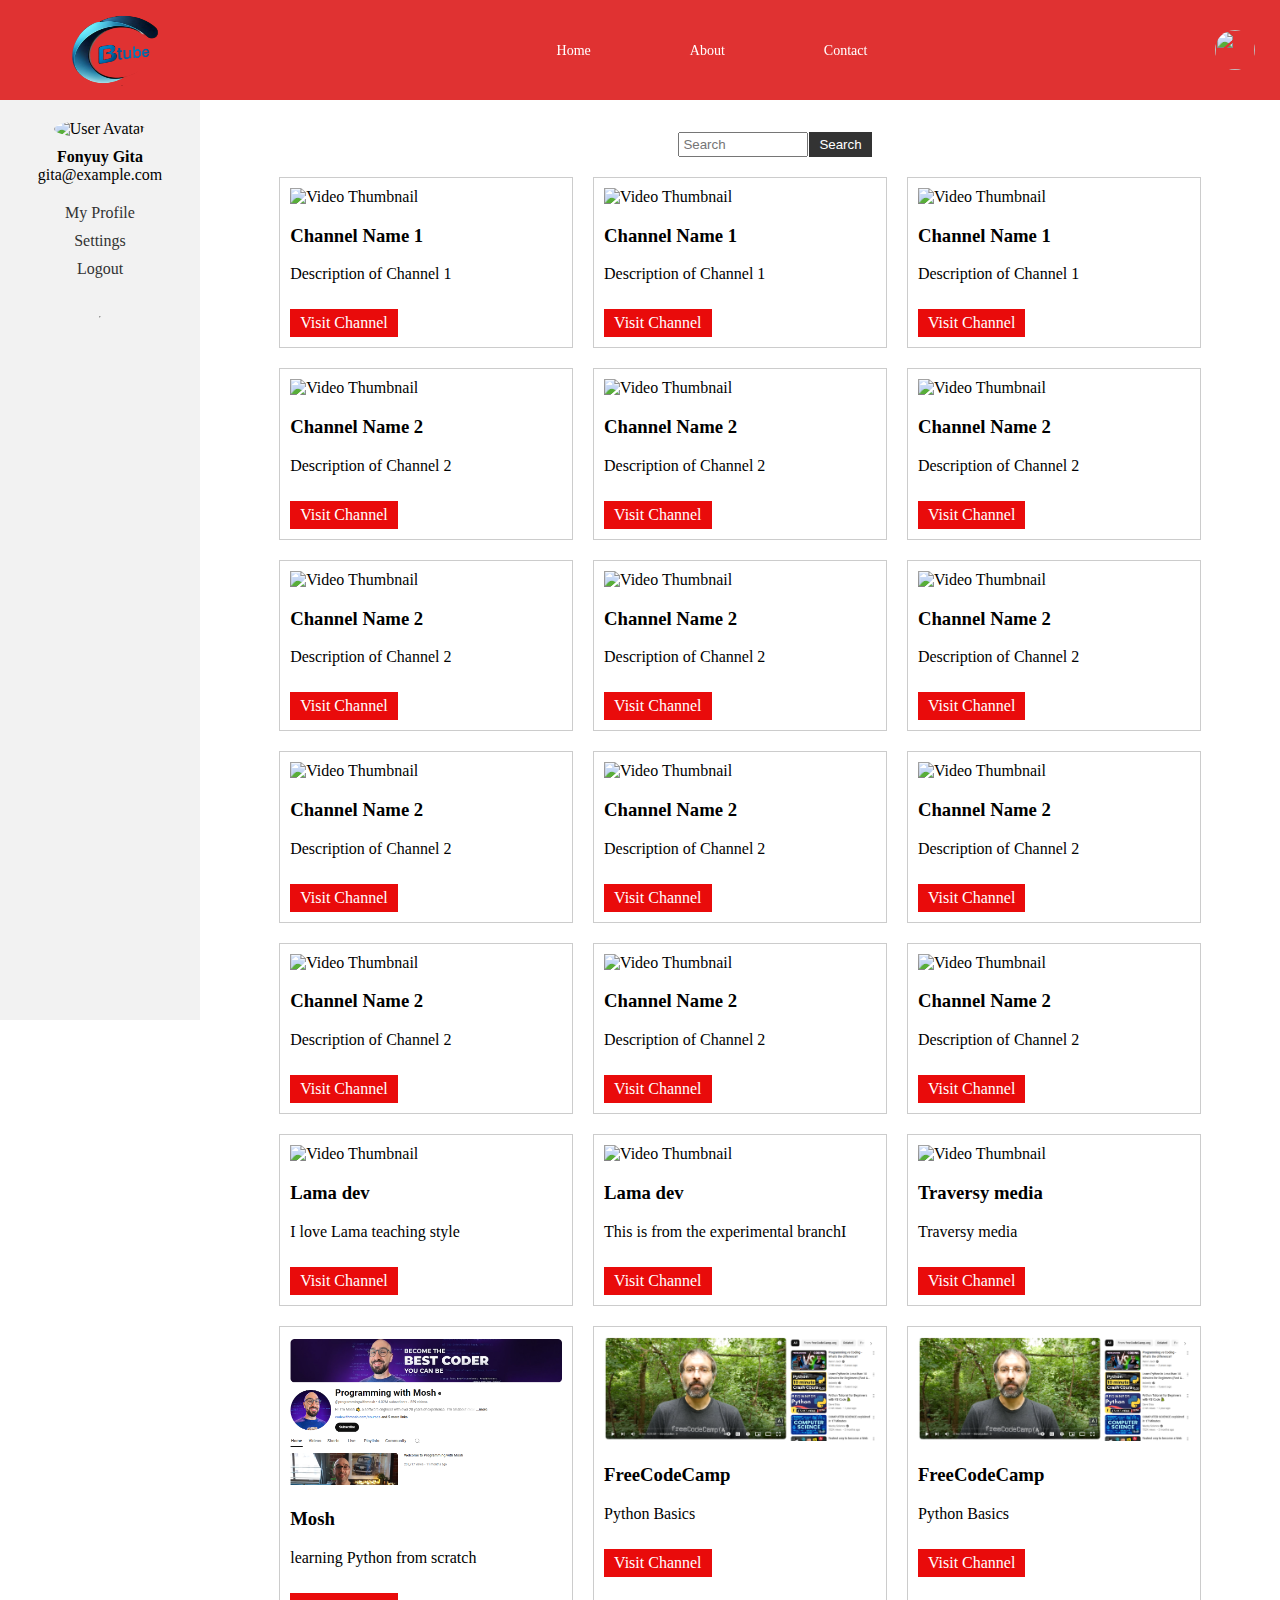
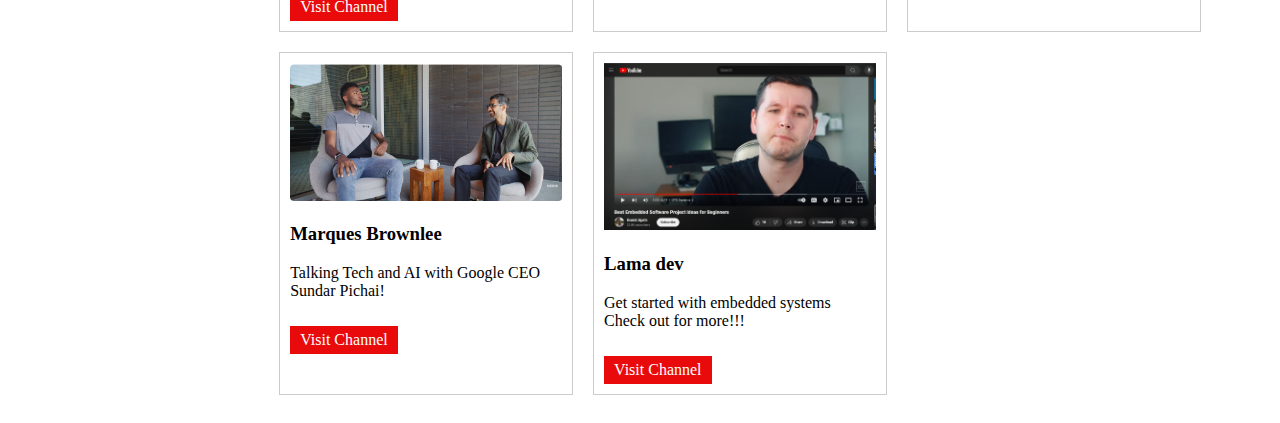
==== commit 1d794a91: "Merge pull request #19 from Emmanuel-Smart/master" ====
--- a/index.html
+++ b/index.html
@@ -1,3 +1,4 @@
+
 
 <!DOCTYPE html>
 <html lang="en">
--- a/btube.css
+++ b/btube.css
@@ -1,4 +1,5 @@
-
+<<<<<<< HEAD
+<<<<<<< HEAD
 /* General Styles */
 body {
     margin: 0;
@@ -110,17 +111,13 @@
   
   .search-bar {
     margin-bottom: 20px;
-   
-    display: flex;
-    align-items: center;
-    gap: 1px;
-    justify-content: center;
+    margin-left: 70px;
       /* Adjust this value to match sidebar width */
   }
   
   .search-bar input[type="text"] {
-    padding: 3px;
-    width: 120px;
+    padding: 5px;
+    width: 200px;
   }
   
   .search-bar button {
@@ -160,18 +157,6 @@
     text-align: center;
     font-size: 16px;
     
-  }
-
-  /* Added a logo by Fvour Deoum */
-  .btubelogo{
-    width: 13rem;
-    height: 8rem;
-    margin-top: -1.5rem;
-  }
-  .arrow{
-    /* width: 5rem;
-    height: 5rem; */
-    display: none;
   }
   
   /* Add more CSS styles as needed */
@@ -203,6 +188,222 @@
       color: wheat;
 
     }
+  }
+    @keyframes slideIn{
+      from{
+        left: -50%;
+      }
+      to{
+        left: 0%;
+      }
+    }
+=======
+
+>>>>>>> upstream/master
+/* General Styles */
+body {
+    margin: 0;
+    padding: 0;
+    font-family: Arial, sans-serif;
+  }
+  
+  /* Navbar Styles */
+  .navbar {
+    position: fixed;
+    top: 0;
+    left: 0;
+    width: 100%;
+    height: 100px;
+    background-color: #da0d0dd8;
+    color: #fff;
+    display: flex;
+    align-items: center;
+    justify-content: space-between;
+    padding: 0 20px;
+    
+  }
+  
+  .navbar h1 {
+    margin-left: 23px;
+  }
+  
+  .navbar ul {
+    list-style: none;
+    /* margin: 0; */
+    padding: 0;
+    display: flex;
+    justify-content: space-around;
+    margin-left: 34px;
+  }
+  
+  .navbar ul li {
+    padding: 23px;
+  }
+
+  .user{
+    width: 40px;
+    height: 40px;
+    border-radius: 50%;
+    margin-right: 45px;
+  }
+  
+  .navbar ul li a {
+    color: #fff;
+    text-decoration: none;
+    margin-right: 53px;
+    font-size: 14px;
+    
+  }
+  
+  /* Sidebar Styles */
+  .sidebar {
+    position: fixed;
+    top: 100px;
+    left: 0;
+    width: 200px;
+    height: 100%;
+    background-color: #f2f2f2;
+    display: flex;
+    flex-direction: column;
+    align-items: center;
+    padding-top: 20px;
+    
+  }
+  
+  .user-info img {
+    width: 80px;
+    height: 80px;
+    border-radius: 50%;
+    margin-bottom: 10px;
+    margin-left: 1rem;
+  }
+  
+  .user-info h4,
+  .user-info p {
+    margin: 0;
+    text-align: center;
+  }
+  
+  .sidebar ul {
+    list-style: none;
+    margin: 20px 0;
+    padding: 0;
+    display: flex;
+    flex-direction: column;
+    align-items: center;
+  }
+  
+  .sidebar ul li {
+    margin-bottom: 10px;
+  }
+  
+  .sidebar ul li a {
+    color: #333;
+    text-decoration: none;
+  }
+  
+  /* Main Content Styles */
+  main {
+    margin-top: 7rem;
+    margin-left: 200px; /* Adjust this value to match sidebar width */
+    padding: 20px;
+  }
+  
+  .search-bar {
+    margin-bottom: 20px;
+   
+    display: flex;
+    align-items: center;
+    gap: 1px;
+    justify-content: center;
+      /* Adjust this value to match sidebar width */
+  }
+  
+  .search-bar input[type="text"] {
+    padding: 3px;
+    width: 120px;
+  }
+  
+  .search-bar button {
+    padding: 5px 10px;
+    background-color: #333;
+    color: #fff;
+    border: none;
+    cursor: pointer;
+  }
+  
+  .video-grid {
+    display: grid;
+    /* grid-template-columns: repeat(3, 1fr); */
+     grid-template-columns: repeat(auto-fit, minmax(250px, 1fr));
+    grid-gap: 20px;
+    width: 90%;
+    margin: 0 auto;
+  }
+  
+  .video-card {
+    border: 1px solid #ccc;
+    padding: 10px;
+  }
+  
+  .video-card img {
+    width: 100%;
+    height: auto;
+  }
+  
+  .visit-button {
+    display: inline-flex;
+    margin-top:10px;
+    padding: 5px 10px;
+    background-color: #e90b0b;
+    color: #fff;
+    text-decoration: none;
+    text-align: center;
+    font-size: 16px;
+    
+  }
+
+  /* Added a logo by Fvour Deoum */
+  .btubelogo{
+    width: 13rem;
+    height: 8rem;
+    margin-top: -1.5rem;
+  }
+  .arrow{
+    /* width: 5rem;
+    height: 5rem; */
+    display: none;
+  }
+  
+  /* Add more CSS styles as needed */
+
+
+  @media (max-width:780px){
+  
+    .sidebar{
+      display: none;
+    }
+    main{
+      margin-left: 11px;
+    }
+    .navbar ul{
+      display: none;
+    }
+    a{
+      font-size: 17px;
+    }
+    .onMobile{
+      display: flex;
+      flex-direction: column;
+      height: 340px;
+    background-color: #da0d0dd8;
+      animation: slideIn 1s linear alternate;
+      transition:  all 400ms ease-in-out;
+      position: fixed;
+      top: 100px;
+      color: wheat;
+
+    }
 
     /* Added by Favour Deoum */
     .arrow{
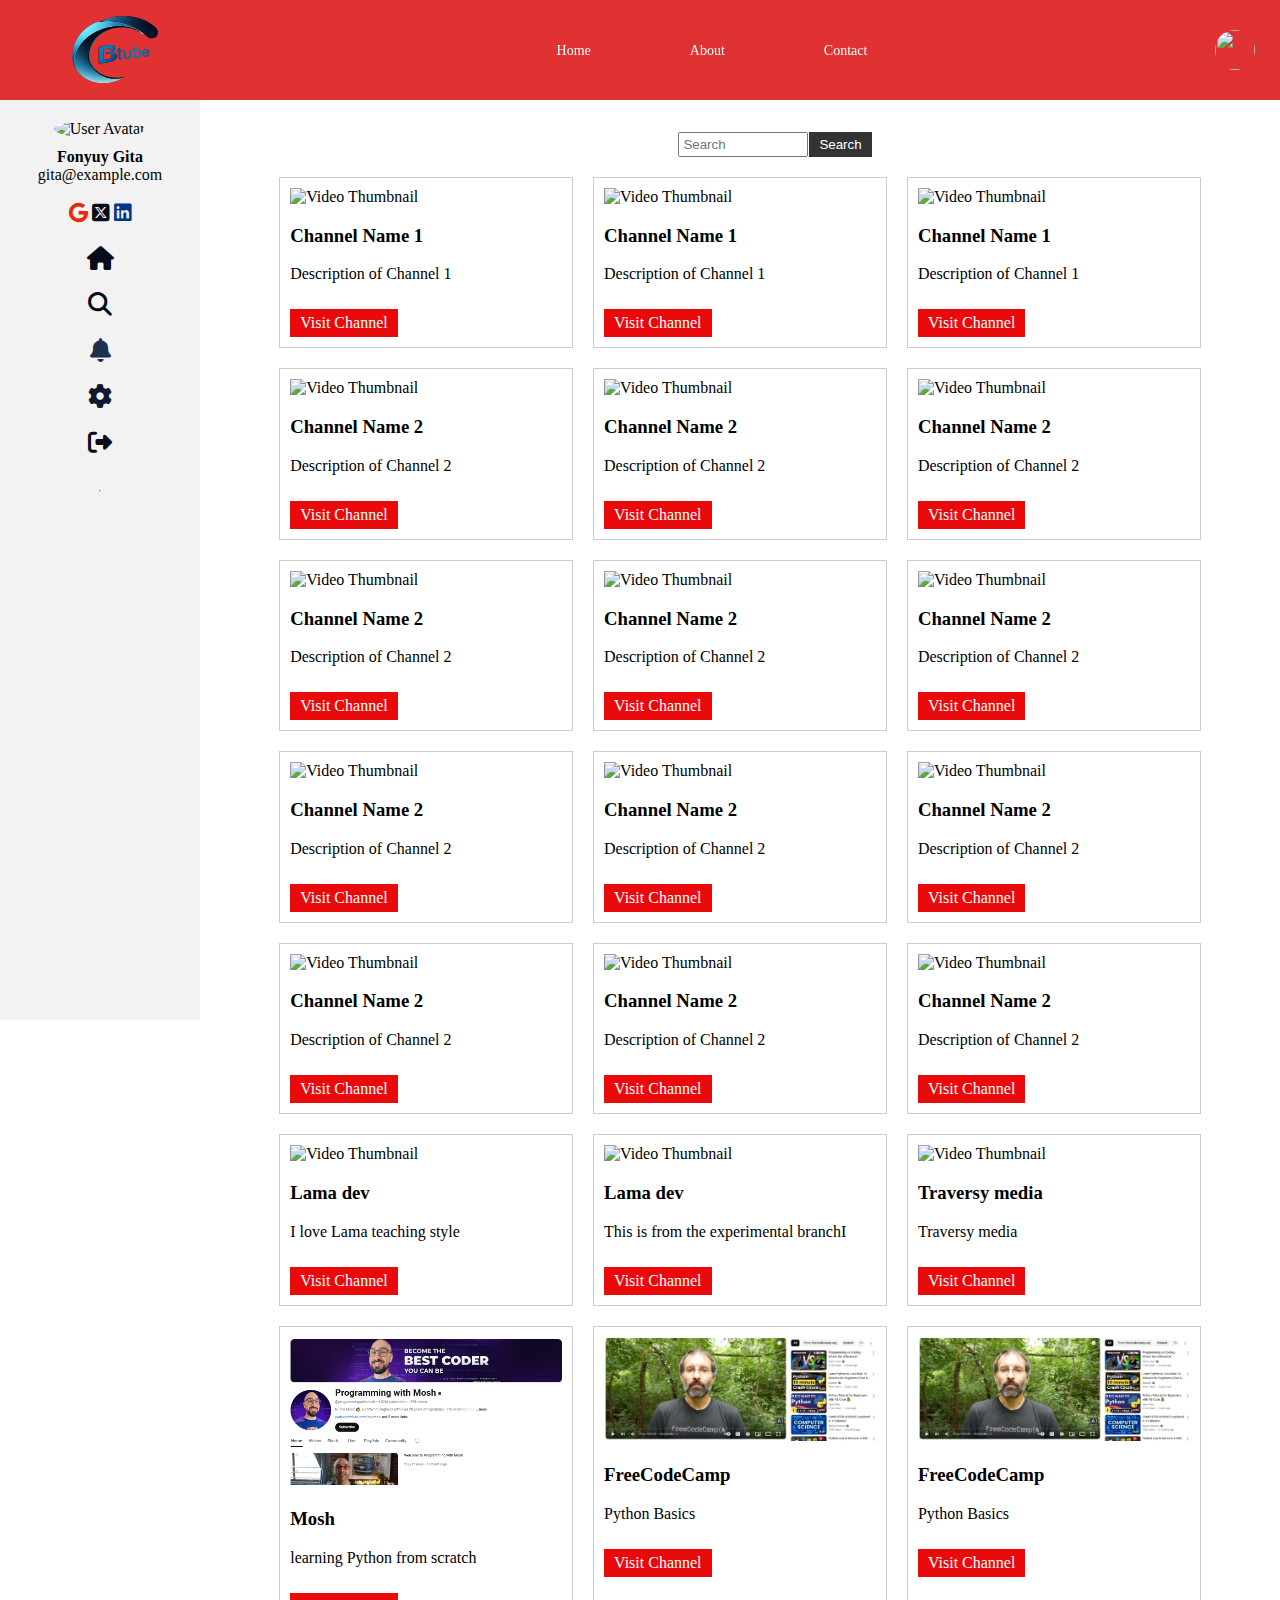
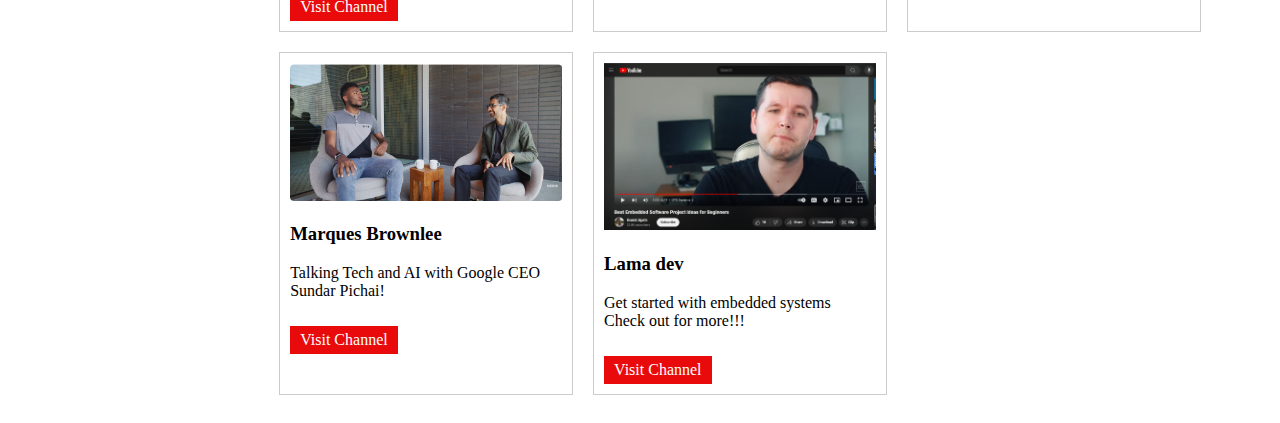
==== commit b12aba7d: "Merge pull request #17 from NJEI03/master" ====
--- a/index.html
+++ b/index.html
@@ -7,6 +7,7 @@
     <meta name="viewport" content="width=device-width, initial-scale=1.0">
     <title>Btube 🉐</title>
     <link rel="stylesheet" href="btube.css">
+    <link rel="stylesheet" href="https://cdnjs.cloudflare.com/ajax/libs/font-awesome/6.6.0/css/all.min.css">
 </head>
 <body>
     <header>
@@ -27,9 +28,16 @@
             <p>gita@example.com</p>
           </div>
           <ul>
-            <li><a href="#">My Profile</a></li>
-            <li><a href="#">Settings</a></li>
-            <li><a href="#">Logout</a></li>
+            <li><a href="#">
+              <i class="fa-brands fa-google fa-lg" style="color: #e92907;"></i>
+              <i class="fa-brands fa-square-x-twitter fa-lg" style="color: #050d1a"></i>
+              <i class="fa-brands fa-linkedin fa-lg" style="color: #03358c;"></i>
+            </a></li><br>
+            <li><a href="#"> <i class="fa-solid fa-house fa-xl ml-3" style="color: #070d18;"></i> </a></li><br>
+            <li><a href="#"> <i class="fa-solid fa-magnifying-glass fa-xl" style="color: #030a16;"></i></a></li><br>
+            <li><a href="#"> <i class="fa-solid fa-bell fa-shake fa-xl" style="color: #1e3050;"></i></a></li><br> 
+            <li><a href="#">  <i class="fa-solid fa-gear fa-xl" style="color: #0f1a2f;"></i></a></li><br>
+            <li><a href="#"> <i class="fa-solid fa-right-from-bracket fa-xl" style="color: #060d19;"></i></a></li>
           </ul>
           <hr>
 
--- a/btube.css
+++ b/btube.css
@@ -269,6 +269,14 @@
     padding-top: 20px;
     
   }
+  .fa-xl:hover{
+    padding: ;
+    border-radius: 50%;
+    background-color: #e7dfdf;
+    transform: scale(1.07);
+    transition: all 0.5s ease;
+
+  }
   
   .user-info img {
     width: 80px;
